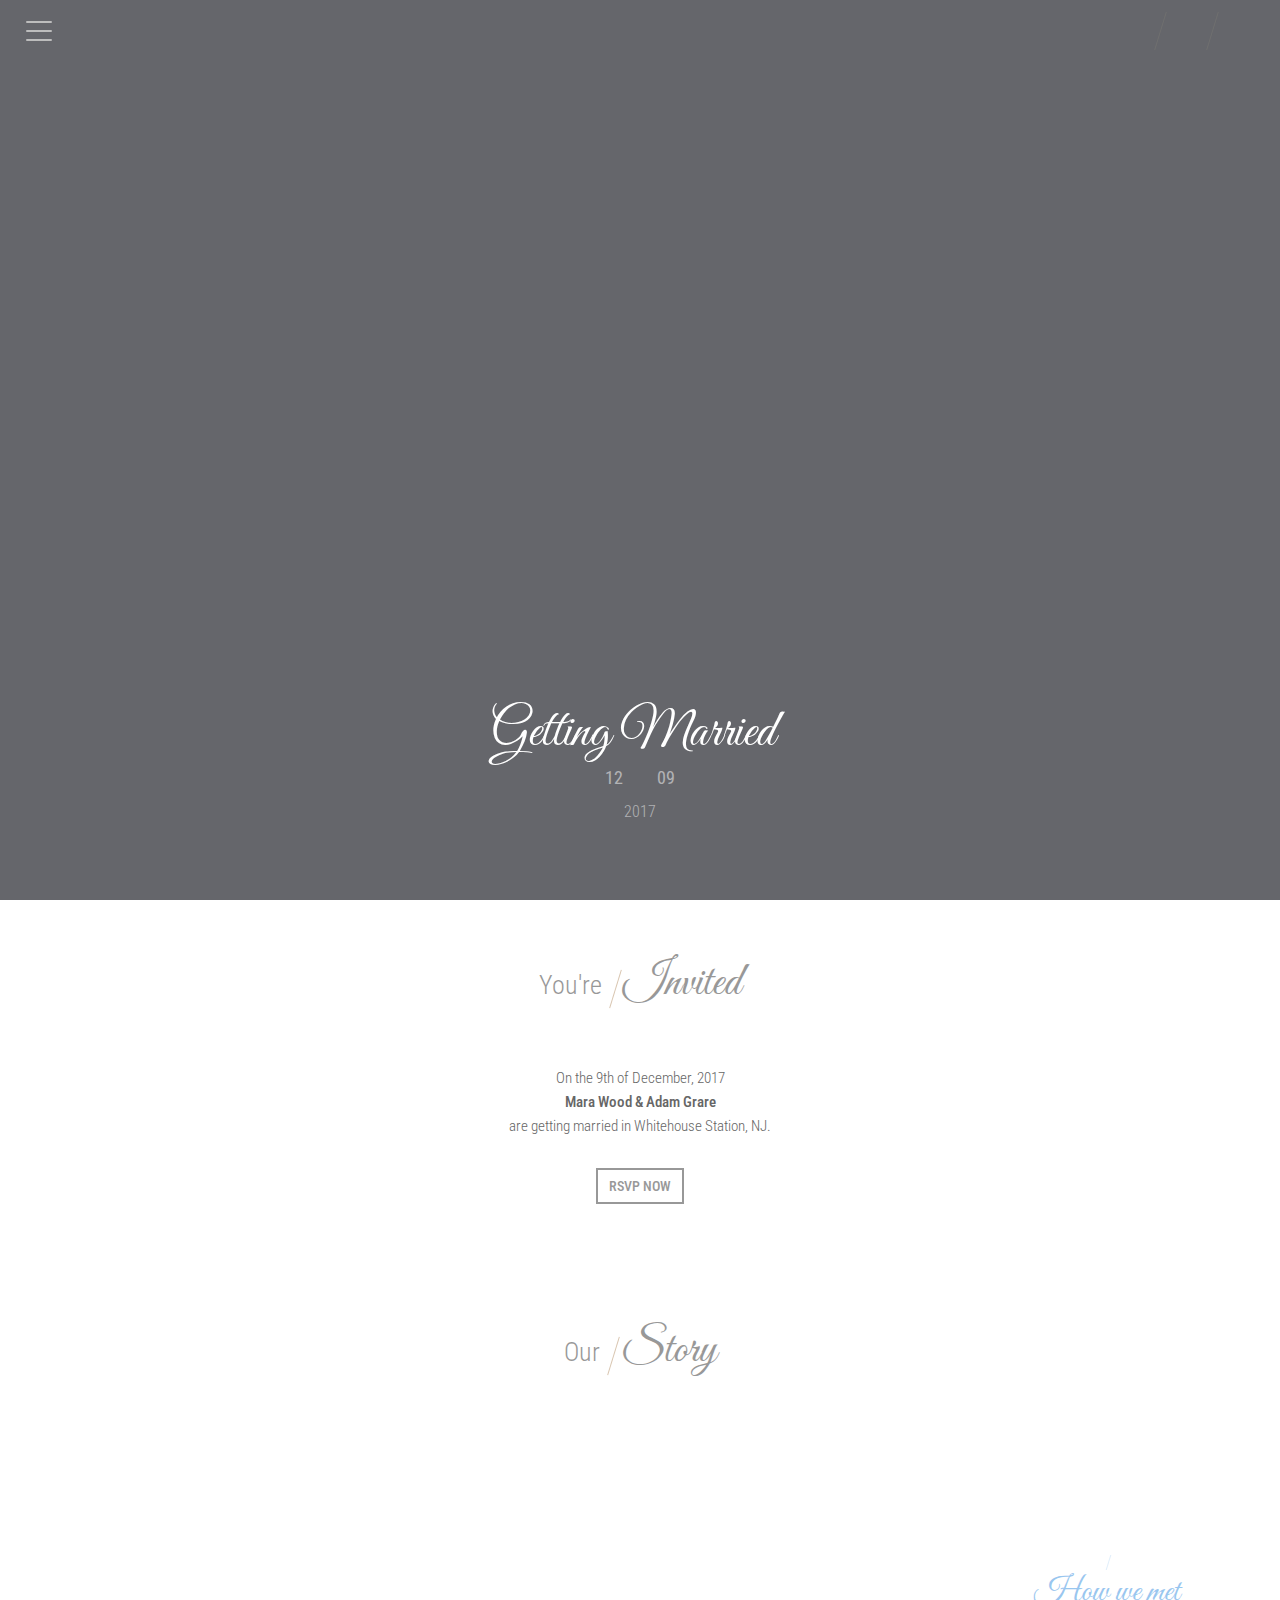
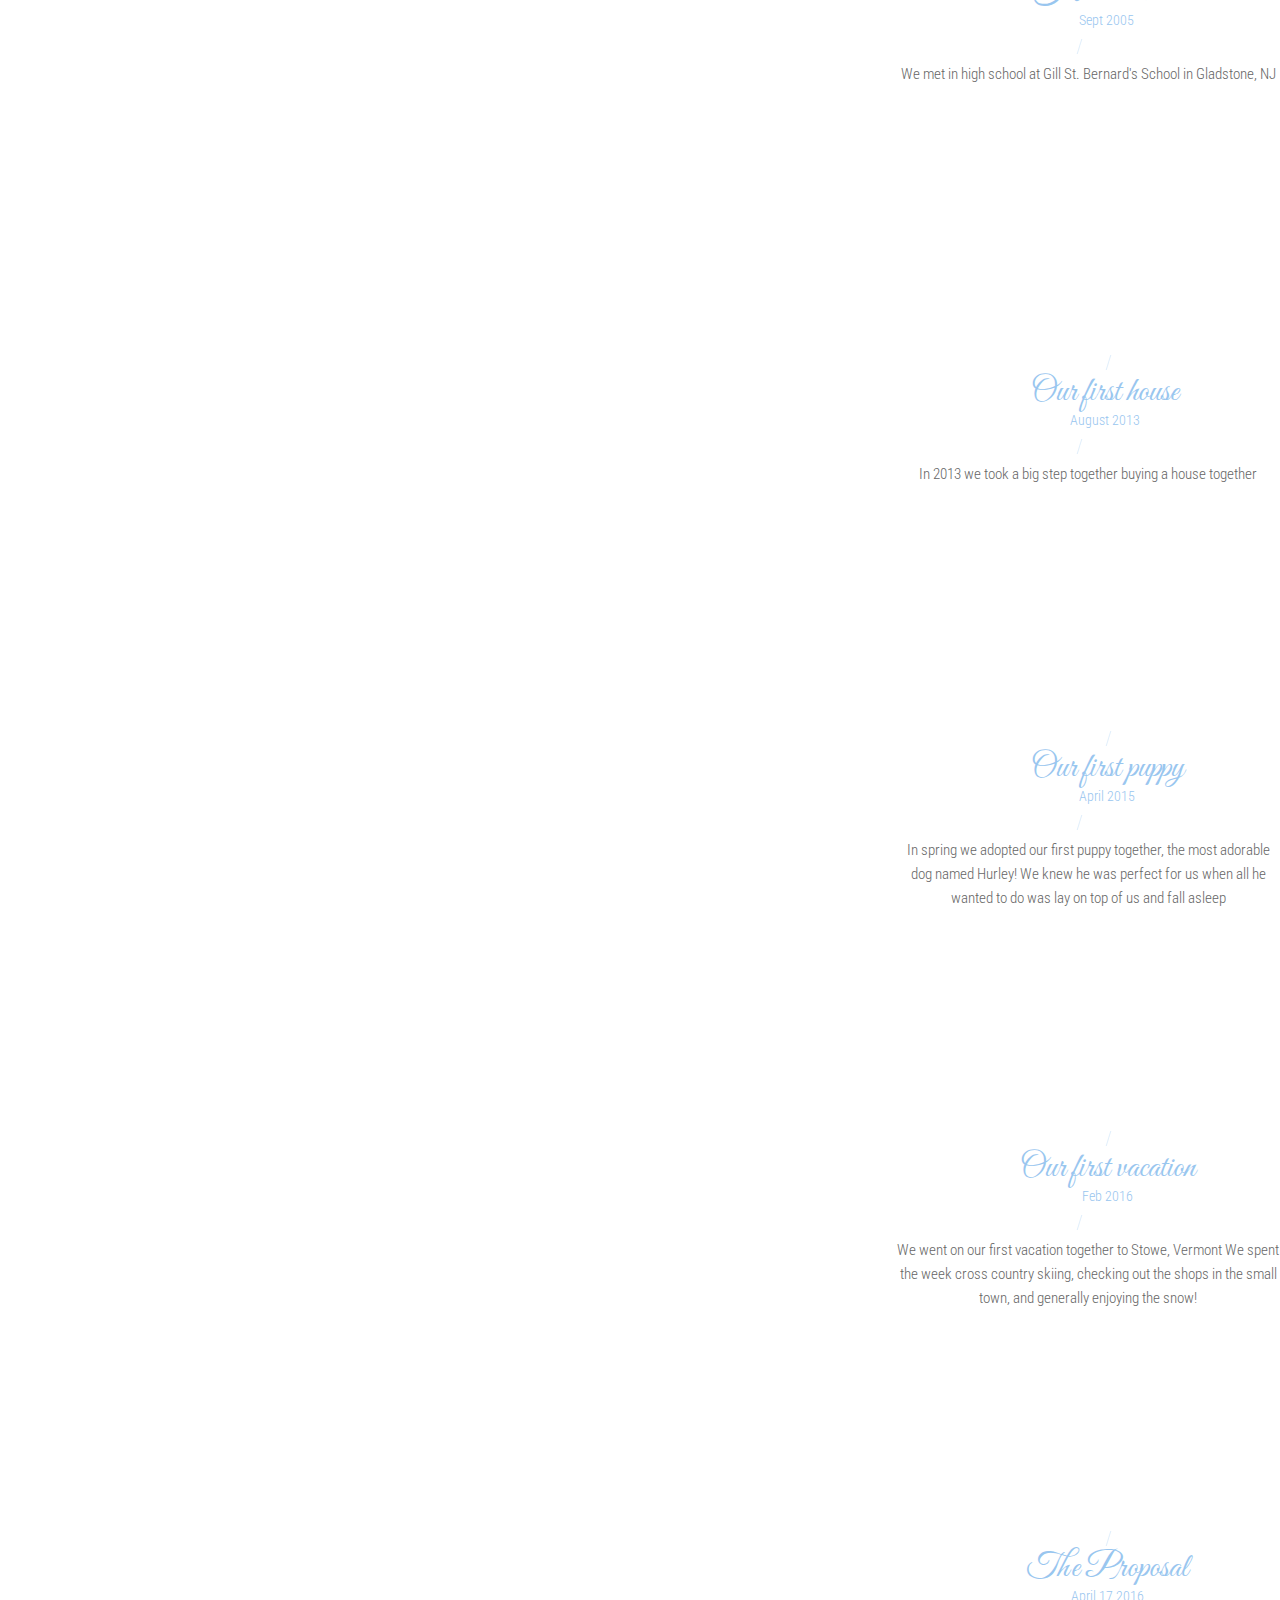
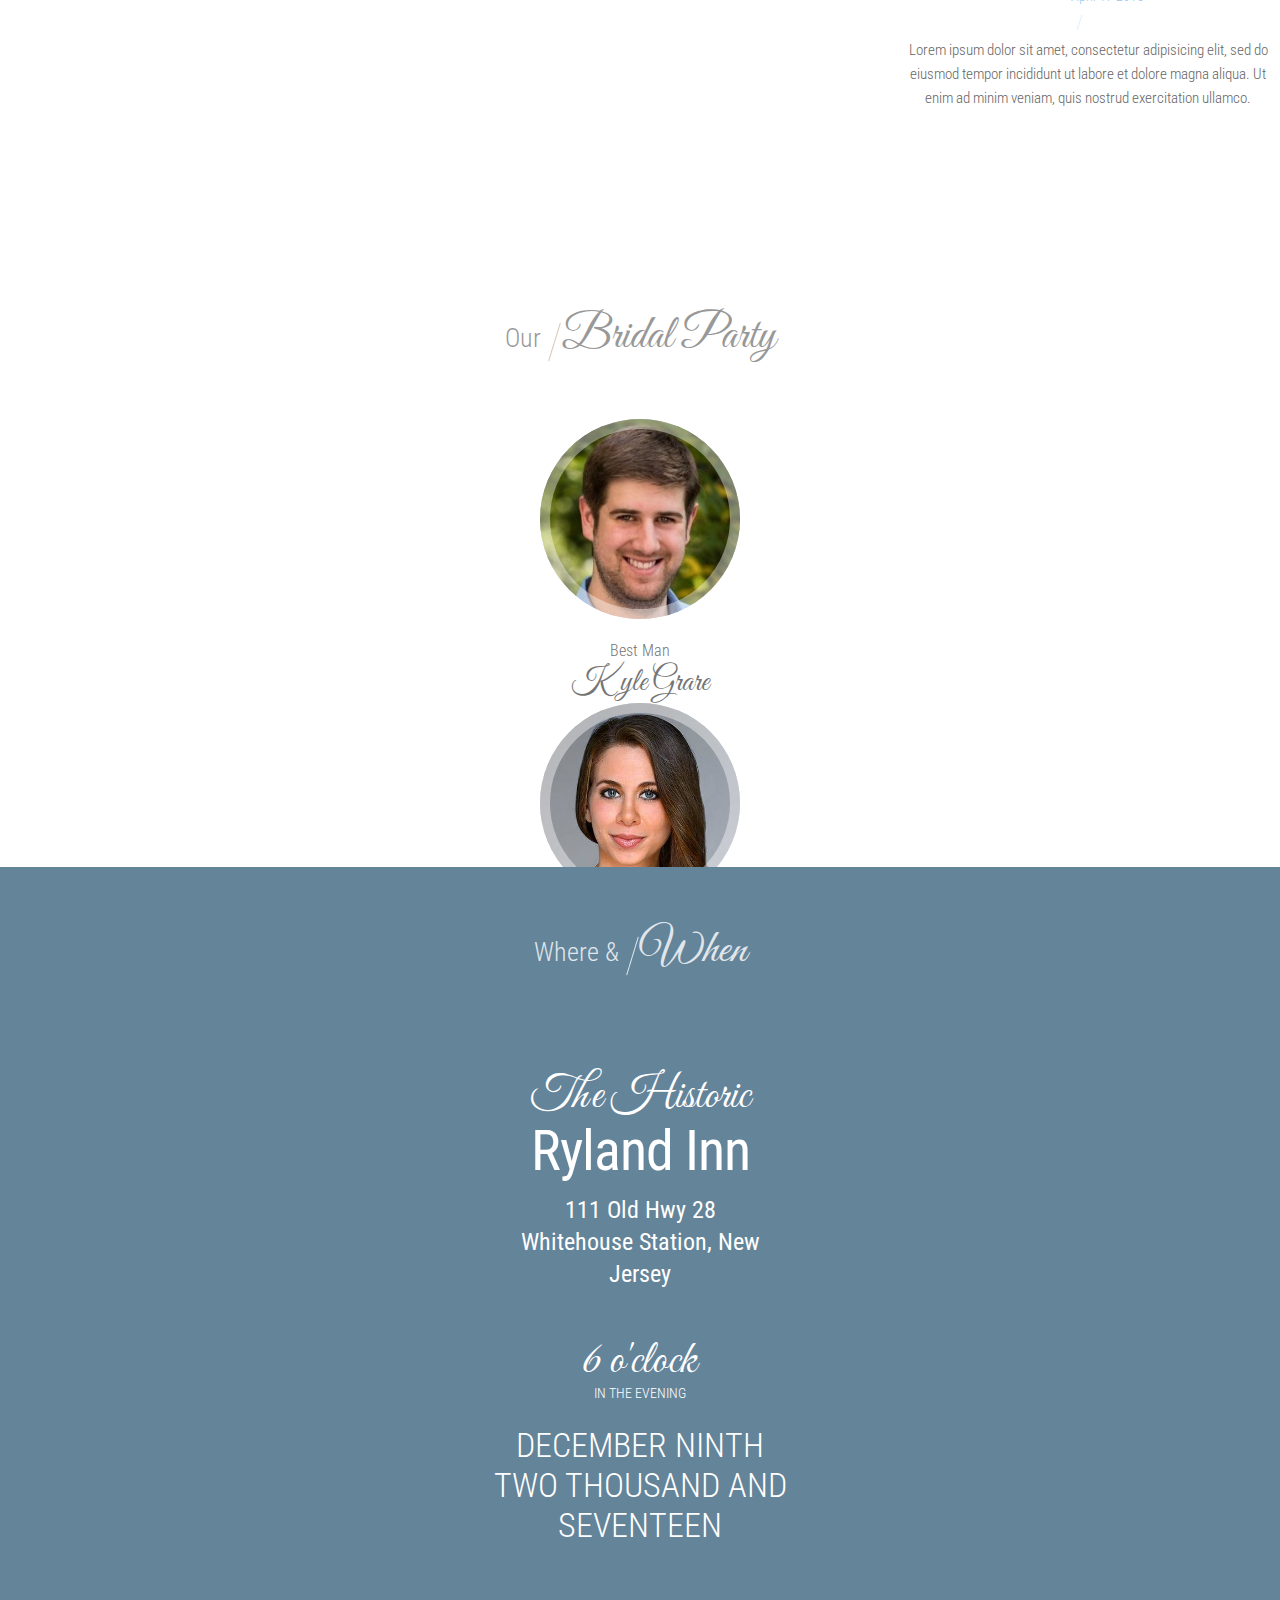
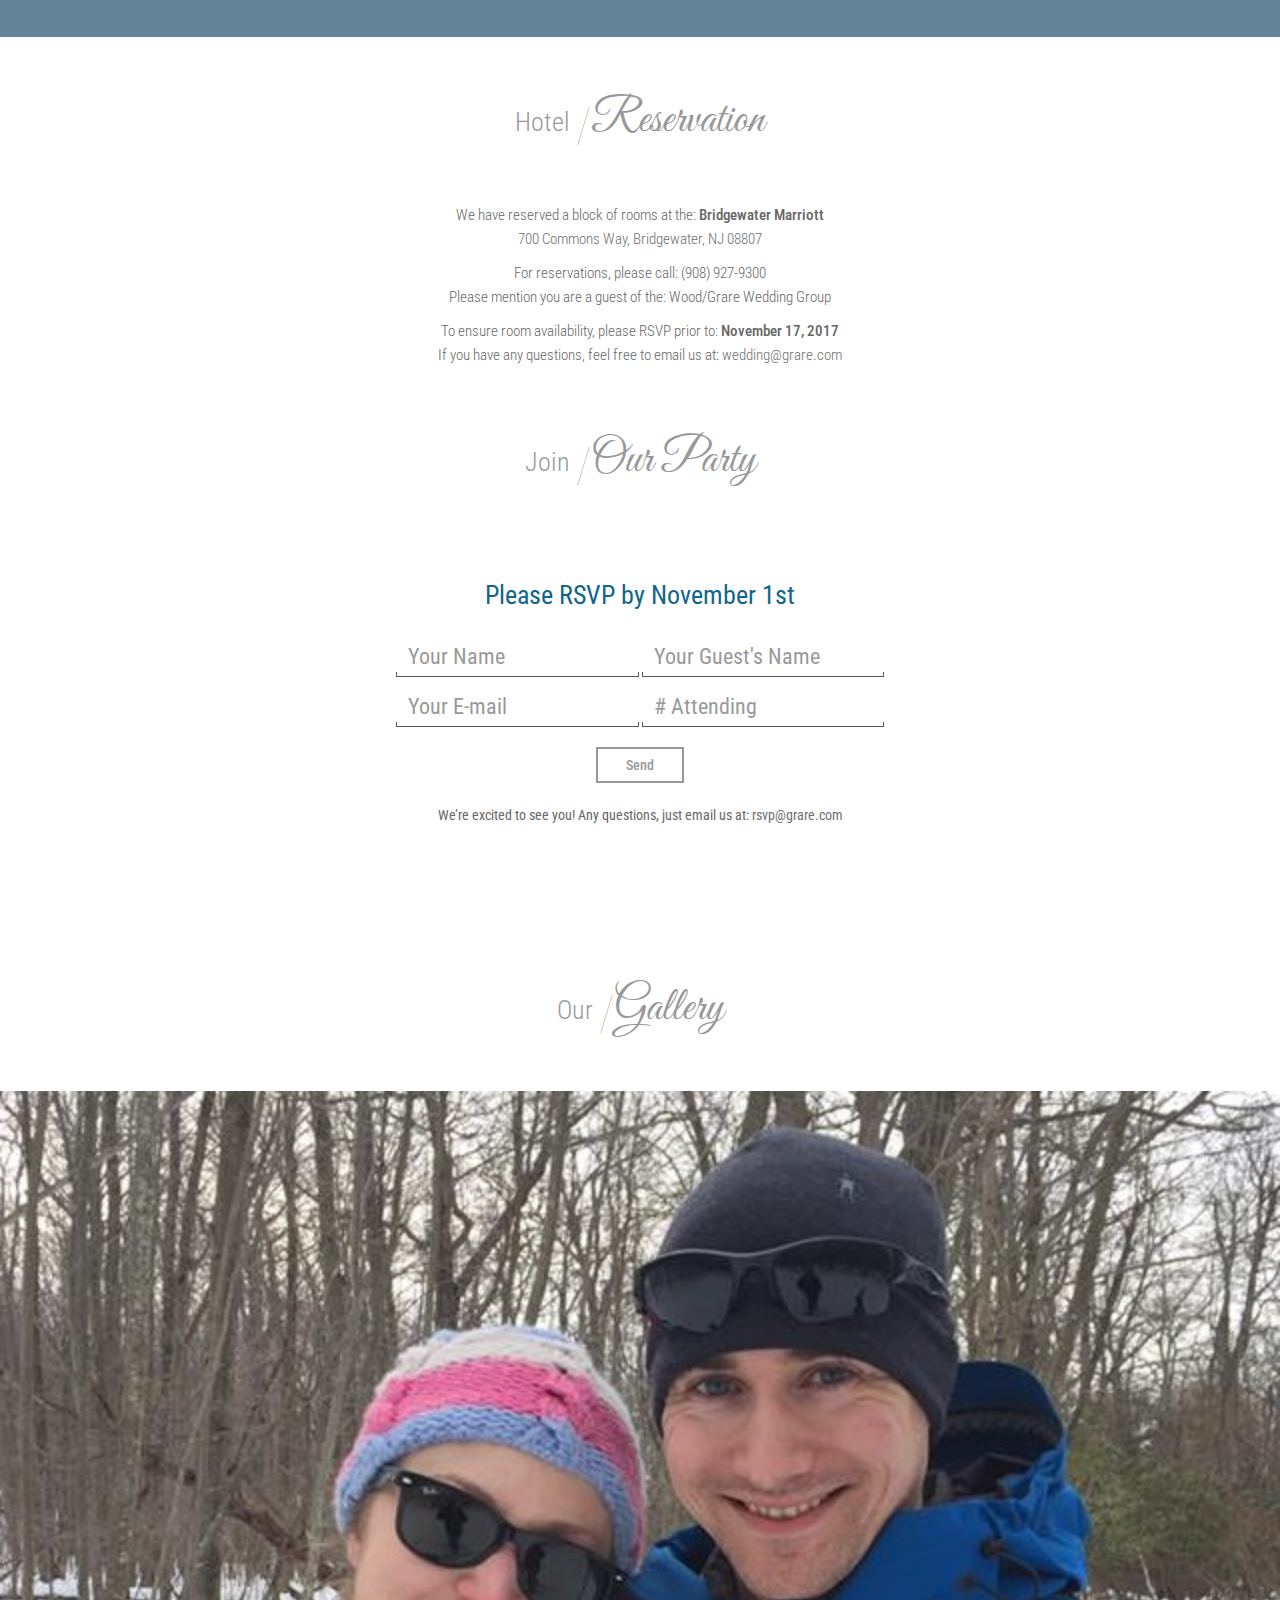
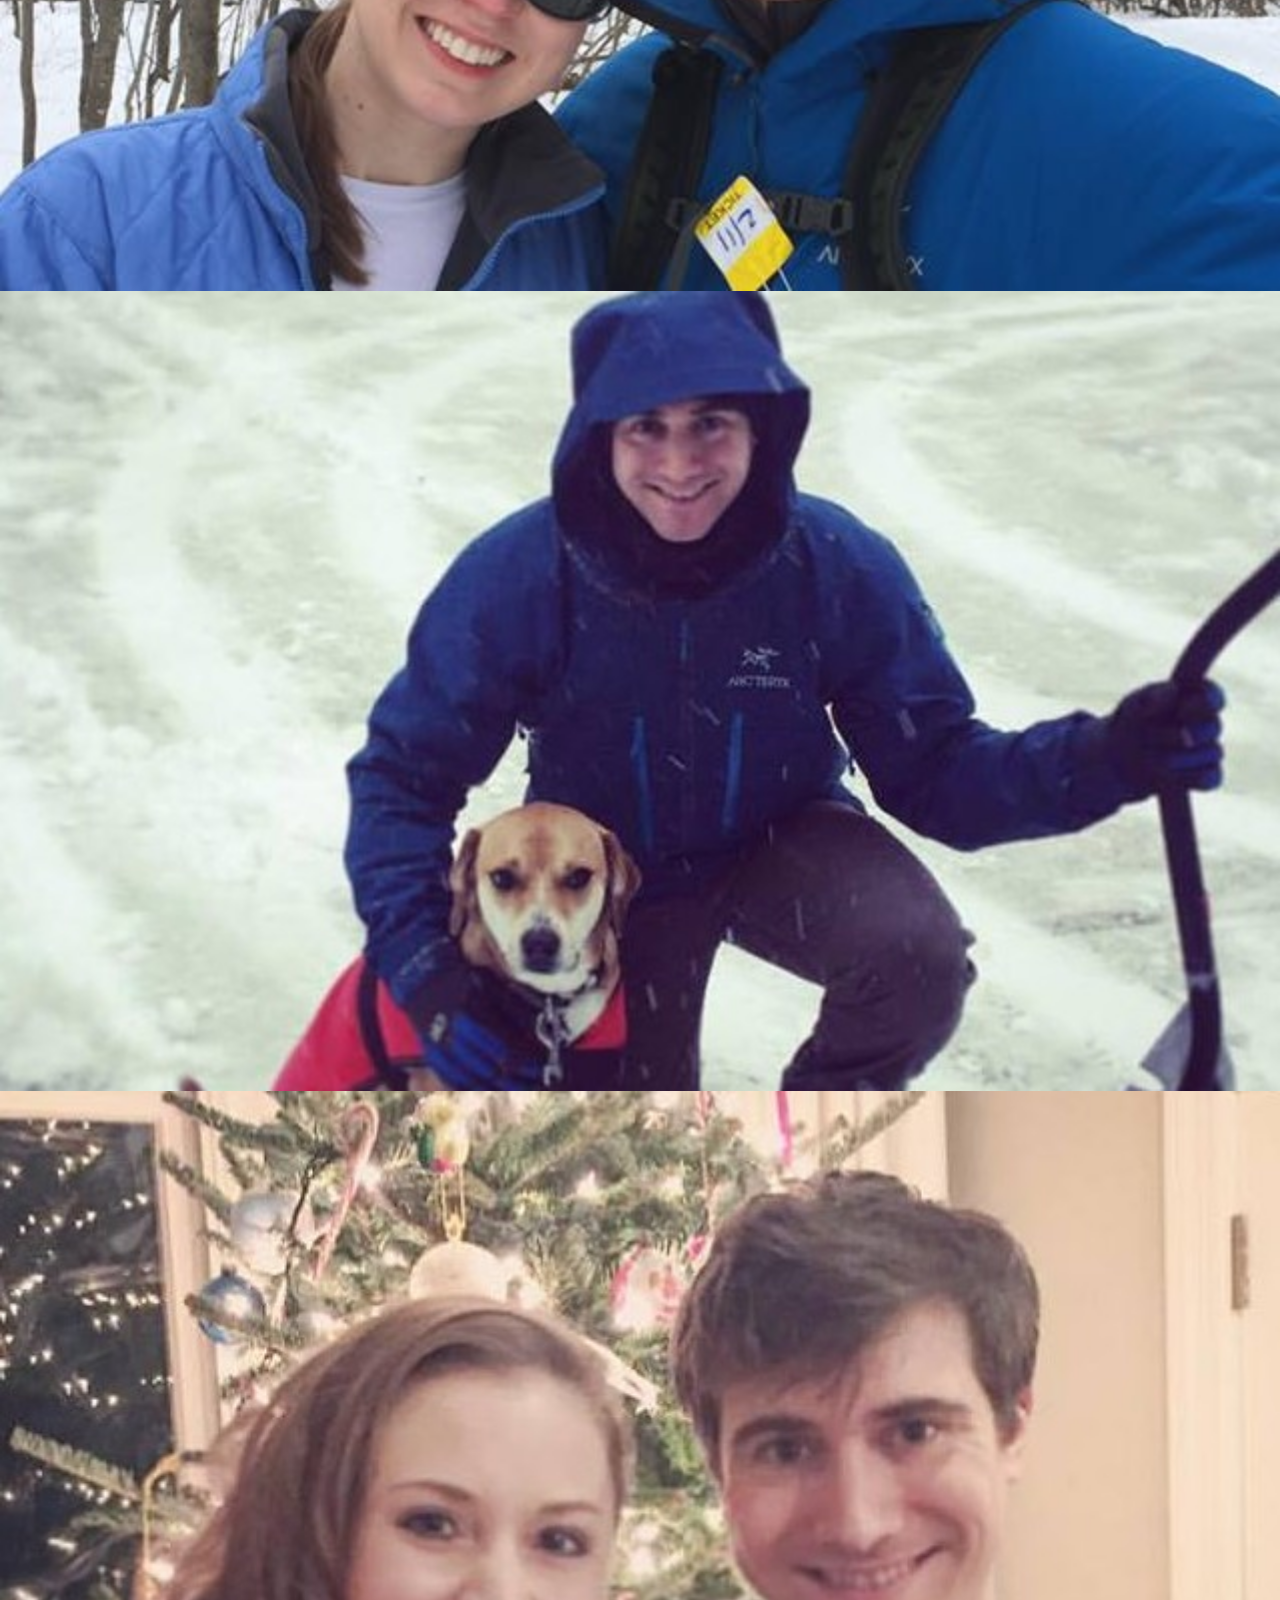
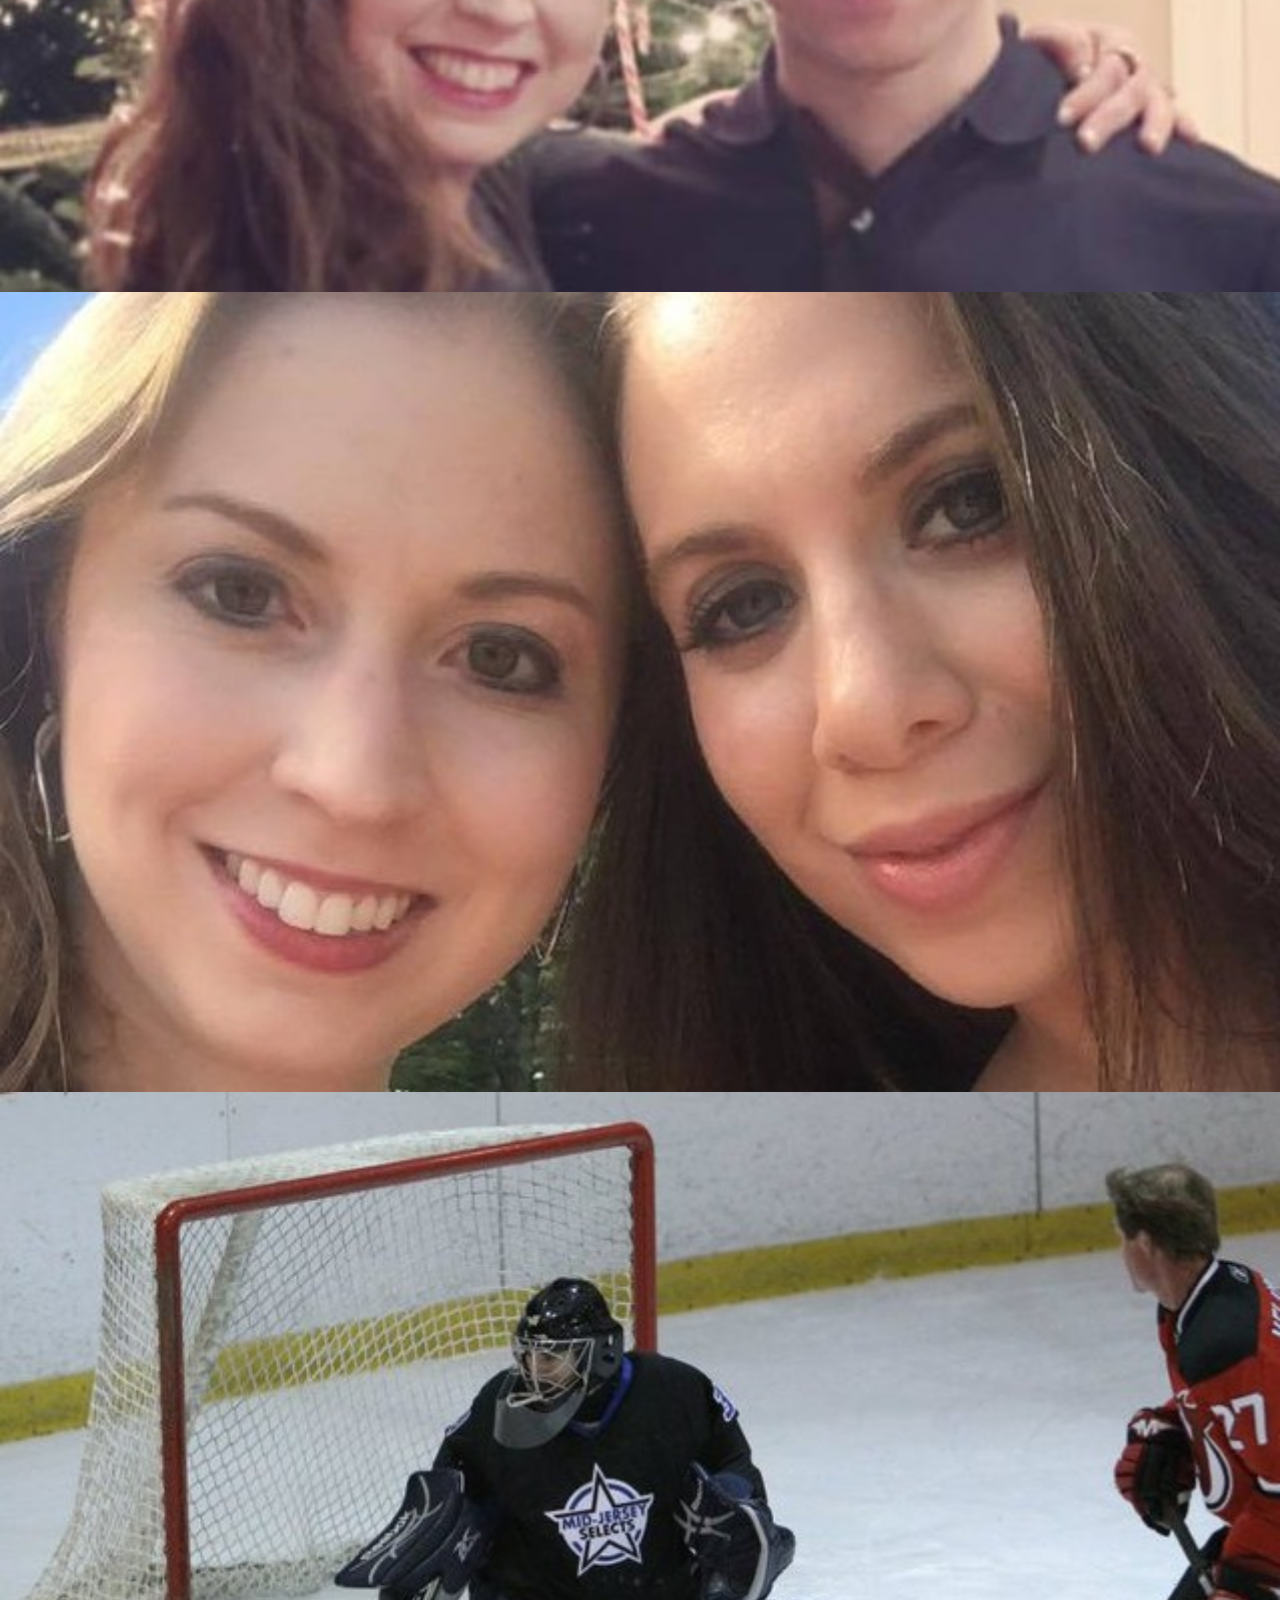
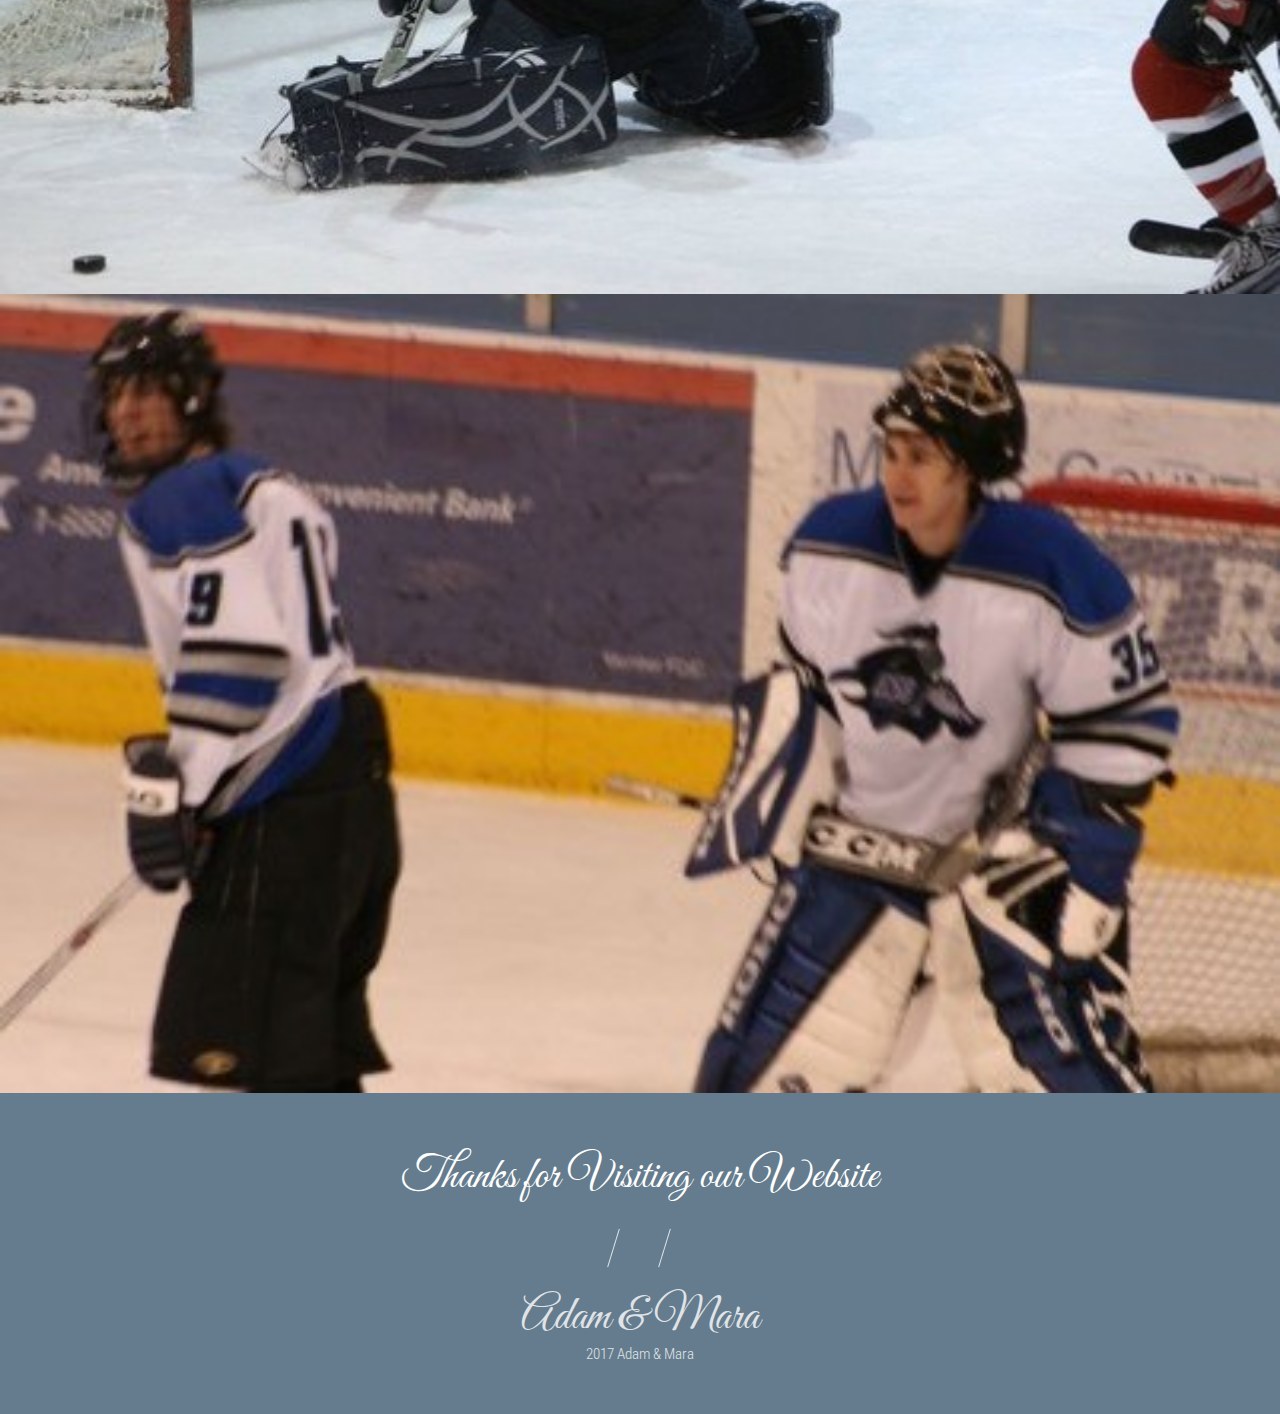
==== wedding/index.html @ 342fc798 "Add picture of rebecca" ====
<!DOCTYPE html>
<html xmlns="http://www.w3.org/1999/xhtml" lang="en-us">
  <head>
    <meta charset="utf-8">
    <meta name="viewport" content="width=device-width, initial-scale=1.0">
    <title>Adam & Mara are getting married!</title>

    <!-- Bootstrap CSS -->
    <link href="css/bootstrap.css" rel="stylesheet">
    <link href="css/bootstrap-theme.css" rel="stylesheet">
    <!-- Font Awesome CSS -->
    <link href="css/font-awesome.min.css" rel="stylesheet">
    <!-- Flaticon CSS -->
    <link href="css/flaticon/flaticon.css" rel="stylesheet">
    <!-- Owl Carousel CSS -->
    <link href="css/owl.carousel.css" rel="stylesheet">
    <link href="css/owl.transitions.css" rel="stylesheet">
    <!-- ColorBox CSS -->
    <link href="css/colorbox.css" rel="stylesheet">
    <!-- Theme CSS -->
    <link href="css/style.css" rel="stylesheet">
    <!-- Color CSS -->
    <link href="css/blue.css" rel="stylesheet">

    <!-- Google Fonts -->
    <link href='https://fonts.googleapis.com/css?family=Great+Vibes' rel='stylesheet' type='text/css'>
    <link href='https://fonts.googleapis.com/css?family=Roboto+Condensed:400,300,700' rel='stylesheet' type='text/css'>
  </head>

  <body>
    <header>
      <div class="header_plane anim"></div>

      <!-- Menu Button -->
      <a class="main_menu_btn">
        <span class="line line1"></span>
        <span class="line line2"></span>
        <span class="line line3"></span>
      </a>

      <!-- Submenu -->
      <div class="main_menu_block">
        <div class="menu_wrapper">
          <div class="sub_menu anim">
            <ul>
              <li><a href="#our_story">Our Story</a></li>
              <li><a href="#guests">Our Bridal Party</a></li>
              <li><a href="#when_where">When & Where</a></li>
              <li><a href="#hotel">Hotel Reservation</a></li>
              <li><a href="#rsvp">RSVP</a></li>
              <li><a href="#gallery">Our Gallery</a></li>
            </ul>
          </div>
          <div class="sub_img anim"></div>
        </div>
      </div>

      <!-- Social Buttons -->
      <div class="header_social">
        <a href="#"><i class="fa fa-twitter"></i></a>
        <a href="#"><i class="fa fa-facebook"></i></a>
        <a href="#"><i class="fa fa-pinterest"></i></a>
      </div>
    </header>

    <div class="page">
      <!-- Intro -->
      <section class="home_intro white_txt parallax2" data-image="images/ryland-inn.jpg">
        <div class="home_txt" data-0="opacity:1" data-top-bottom="opacity:0">
          <!-- Intro Text -->
          <div class="title1 title1_2">Getting Married</div>
          <div class="bullet"><span>12 <b>09</b></span></div>
          <div class="title0">2017</div>
          <a href="#married" class="intro_down"><span><i class="fa fa-angle-down"></i></span></a>
        </div>
        <div class="into_firefly"></div>
      </section>

      <!-- Married -->
      <section class="married clearfix" id="married">
        <div class="container">
          <div class="im1 parallax"  data-bottom="left:20%" data-center="left:0" data-image="images/adam.jpg"><div class="im_arrows"></div></div>
          <div class="im2 parallax" data-bottom="right:20%" data-center="right:0" data-image="images/mara.jpg"><div class="im_arrows"></div></div>

          <div class="married_txt" data-bottom="opacity:0" data-center="opacity:1">
            <h2><span>You're</span>   Invited</h2>
            On the 9th of December, 2017<br>
            <b>Mara Wood & Adam Grare</b><br>
            are getting married in Whitehouse Station, NJ.<br>
            <a href="#rsvp" class="btn go">RSVP NOW</a>

            <div class="married_coundown"></div>
            <div class="double_arrow"></div>
          </div>
        </div>
      </section>

      <!-- Story -->
      <section class="our_story" id="our_story">
        <h2><span>Our</span>  Story</h2>

        <!-- Wrapper -->
        <div class="story_wrapper">

          <!-- Item -->
          <div class="story_item">
            <div class="story_img parallax" data-image="images/GSB_seal.png">
              <div class="story_img_plane">
              </div>
            </div>
            <div class="story_plane">
              <div class="story_back"></div>
              <div class="story_txt">
                <div class="story_title">
                  How we met
                  <i>Sept 2005</i>
                </div>
                We met in high school at Gill St. Bernard's School in Gladstone, NJ
              </div>
            </div>
          </div>

          <!-- Item -->
          <div class="story_item">
            <div class="story_img parallax" data-image="images/house.jpg">
              <div class="story_img_plane">
              </div>
            </div>
            <div class="story_plane">
              <div class="story_back"></div>
              <div class="story_txt">
                <div class="story_title">
                  Our first house
                  <i>August 2013</i>
                </div>
                In 2013 we took a big step together buying a house together
              </div>
            </div>
          </div>

          <!-- Item -->
          <div class="story_item">
            <div class="story_img parallax" data-image="images/hurley.jpg">
              <div class="story_img_plane">
              </div>
            </div>
            <div class="story_plane">
              <div class="story_back"></div>
              <div class="story_txt">
                <div class="story_title">
                  Our first puppy
                  <i>April 2015</i>
                </div>
                In spring we adopted our first puppy together, the most adorable
                dog named Hurley!  We knew he was perfect for us when all he wanted
                to do was lay on top of us and fall asleep
              </div>
            </div>
          </div>

          <!-- Item -->
          <div class="story_item">
            <div class="story_img parallax" data-image="images/stowe.jpg">
              <div class="story_img_plane">
              </div>
            </div>
            <div class="story_plane">
              <div class="story_back"></div>
              <div class="story_txt">
                <div class="story_title">
                  Our first vacation
                  <i>Feb 2016</i>
                </div>
                We went on our first vacation together to Stowe, Vermont
                We spent the week cross country skiing, checking out the shops
                in the small town, and generally enjoying the snow!
              </div>
            </div>
          </div>

          <!-- Item -->
          <div class="story_item">
            <div class="story_img parallax" data-image="images/ring.jpg"><div class="story_img_plane"></div></div>
            <div class="story_plane">
              <div class="story_back"></div>
              <div class="story_txt">
                <div class="story_title">
                  The Proposal
                  <i>April 17 2016</i>
                </div>
                Lorem ipsum dolor sit amet, consectetur adipisicing elit, sed do eiusmod
                tempor incididunt ut labore et dolore magna aliqua. Ut enim ad minim veniam,
                quis nostrud exercitation ullamco.
              </div>
            </div>
          </div>
        </div>
      </section>

      <!-- The Crew -->
      <section class="guests" id="guests">
        <div class="container">
          <h2><span>Our</span> Bridal Party</h2>

          <div class="guest_wrapper" >
            <!-- Best Man & Maid of Honor  -->
            <div class="guest_item">
              <div class="guest_photo"><img src="images/kyle.jpg" alt="Best Man"></div>
              <div class="guest_title"><span>Best Man</span> Kyle Grare </div>
              <!-- <i class="flaticon-balloon14"></i>  Best Haircut -->
            </div>

            <div class="guest_item">
              <div class="guest_photo"><img src="images/rebecca.jpg" alt="Maid Of Honor"></div>
              <div class="guest_title"><span>Maid of Honor</span> Rebecca Orbach </div>
            </div>

            <div class="guest_item">
              <div class="guest_photo"><img src="images/pete.jpg" alt="Peter"></div>
              <div class="guest_title"><span>Groomsman</span> Peter Grabowski </div>
              <!-- <i class="flaticon-balloon14"></i>  MNTN -->
            </div>

            <div class="guest_item">
              <div class="guest_photo"><img src="images/200x200.png" alt="Sam"></div>
              <div class="guest_title"><span>Bridesmaid</span> Sam Bender</div>
              <!-- <i class="flaticon-balloon14"></i> Yes, I’m from Iowa -->
            </div>

            <div class="guest_item">
              <div class="guest_photo"><img src="images/ankit.jpg" alt="Ankit"></div>
              <div class="guest_title"><span>Groomsman</span> Ankit Saraf </div>
              <!-- <i class="flaticon-balloon14"></i> Hello Brooklyn -->
            </div>

            <div class="guest_item">
              <div class="guest_photo"><img src="images/200x200.png" alt="Kyley"></div>
              <div class="guest_title"><span>Bridesmaid</span> Kyley Knoerzer </div>
              <!-- <i class="flaticon-balloon14"></i> O-H-I-O -->
            </div>
          </div>
        </div>
      </section>

      <!-- When & Where -->
      <section class="when_where white_txt parallax" id="when_where" data-image="images/ryland-inn.jpg" style="background-image:url(images/ryland-inn.jpg)">
        <div class="over"></div>
        <div class="container">
          <!-- Photocamera Icon -->
          <div class="photocamera"><span class="flaticon-slr2"></span></div>
          <div class="when_where_container opacity">
            <h2><span>Where &amp;</span> When</h2>
            <div class="pattern1"></div>
            <div class="title1">The Historic</div>
            <div class="title2">Ryland Inn</div>
            <div class="title3">
              <a href="https://goo.gl/maps/9TeKs7zbbe32" target="_blank">
                111 Old Hwy 28 <br />Whitehouse Station, New Jersey
              </a>
              <br />
              <i class="flaticon-map35"></i>
            </div>
            <div class="pattern2"></div>
            <div class="title1">6 o'clock</div>
            <div class="title5">IN THE EVENING</div>
            <div class="title4">December Ninth<br>Two Thousand and Seventeen</div>
            <div class="pattern3"></div>
          </div>
        </div>
      </section>

      <!-- Hotel Reservation -->
      <section class="hotel" id="hotel">
        <div class="container opacity">
          <h2><span>Hotel</span> Reservation</h2>

          <p>We have reserved a block of rooms at the: <b>Bridgewater Marriott</b><br>
          <a href="https://goo.gl/maps/2mrPS18tjov" target="_blank">
            700 Commons Way, Bridgewater, NJ 08807
          </a>
          </p>
          <p>For reservations, please call: (908) 927-9300<br>
          Please mention you are a guest of the: Wood/Grare Wedding Group</p>

          <p>To ensure room availability, please RSVP prior to: <b>November 17, 2017</b><br>
          If you have any questions, feel free to email us at:
          <a href="mailto:wedding@grare.com">wedding@grare.com</a></p>
        </div>
      </section>

      <!-- RSVP -->
      <section class="rsvp" id="rsvp">
        <div class="container">
          <h2><span>Join</span> Our Party</h2>

          <div id="envelope" data-100-top="@class:active" data-200-bottom="@class: ">
            <div class="envelope_front"><div class="env_top_top"></div></div>
            <div class="envelope_back"><div class="env_top"></div></div>

            <div class="paper">

              <!-- End Date of Reservation -->
              <div class="paper_title">Please RSVP by November 1st</div>

              <!-- Form -->
              <form action="https://formspree.io/rsvp@grare.com" method="POST">
                <div class="txt_input">
                  <input type="text" class="form-control" name="name" required placeholder="Your Name">
                </div>
                <div class="txt_input">
                  <input type="text" class="form-control" name="guest" placeholder="Your Guest's Name">
                </div>
                <div class="txt_input">
                  <input type="text" class="form-control" name="email" placeholder="Your E-mail">
                </div>
                <div class="txt_input">
                  <input type="text" class="form-control" name="attending" required placeholder="# Attending">
                </div>
                <input name="send" type="submit" value="Send" class="btn btn-lg submit_block_1">
                <input type="text" name="_gotcha" style="display:none" />

                <p>We’re excited to see you! Any questions, just email us at:
                <a href="mailto:rsvp@grare.com">rsvp@grare.com</a></p>
              </form>
            </div>

          </div>
        </div>
      </section>

      <!-- Gallery -->
      <section class="gallery" id="gallery">
        <h2><span>Our</span> Gallery</h2>
        <div class="gallery_wrapper">
          <div class="gallery_item">
            <div class="gallery_txt">
              <a href="images/skiing.jpg" title="In February Skiing in High Point NJ"><b>Cross Country Skiing</b>
                In Frebruary Skiing in High Point NJ
              </a>
            </div>
            <img src="images/skiing.jpg" alt="Gallery 1">
          </div>
          <div class="gallery_item">
            <div class="gallery_txt">
              <a href="images/shoveling.jpg" title="Shoveling with Hurley"><b>Shoveling</b>
                In January with Hurley
              </a>
            </div>
            <img src="images/shoveling.jpg" alt="Gallery 2">
          </div>
          <div class="gallery_item">
            <div class="gallery_txt">
              <a href="images/christmas.jpg" title="Christmas"><b>Christmas</b>
              </a>
            </div>
            <img src="images/christmas.jpg" alt="Gallery 3">
          </div>
          <div class="gallery_item">
            <div class="gallery_txt">
              <a href="images/mara_rebecca.jpg" title="Maine"><b>Maine Wedding</b>
              </a>
            </div>
            <img src="images/mara_rebecca.jpg" alt="Gallery 4">
          </div>
          <div class="gallery_item">
            <div class="gallery_txt">
              <a href="images/hockey.jpg" title="Hockey"><b>Devils Alumni Game</b>
              </a>
            </div>
            <img src="images/hockey.jpg" alt="Gallery 5">
          </div>
          <div class="gallery_item">
            <div class="gallery_txt">
              <a href="images/adam_kyle_hockey.jpg" title="GSB Hockey"><b>GSB Hockey</b>
                Adam & Kyle playing for GSB
              </a>
            </div>
            <img src="images/adam_kyle_hockey.jpg" alt="Gallery 6">
          </div>
        </div>
      </section>

      <!-- Footer -->
      <section class="footer white_txt parallax" id="footer" data-image="images/ryland-inn-thin.jpg">
        <div class="over"></div>
        <div class="container">

          <!-- Thanks Text -->
          <div class="thanks">Thanks for Visiting our Website</div>
          <div class="footer_txt">
            <!-- Social Buttons -->
            <div class="footer_social">
              <a href="#"><i class="fa fa-twitter"></i></a>
              <a href="#"><i class="fa fa-facebook"></i></a>
              <a href="#"><i class="fa fa-pinterest"></i></a>
            </div>

            <div class="title1">Adam & Mara</div>
            <!-- Copyrights -->
            <div class="copyrights">2017 Adam & Mara</div>
          </div>
        </div>
      </section>

      <!-- JQuery -->
      <script src="js/jquery-1.11.0.min.js"></script>
      <!-- CountDown JS -->
      <script type="text/javascript" src="js/jquery.plugin.min.js"></script>
      <script type="text/javascript" src="js/jquery.countdown.min.js"></script>
      <!-- ColorBox JS -->
      <script src="js/jquery.colorbox-min.js"></script>
      <!-- OWL Carousel JS -->
      <script src="js/owl.carousel.min.js"></script>
      <!-- Bootstrap JS -->
      <script src="js/bootstrap.min.js"></script>
      <!-- ScrollR JS -->
      <script src="js/skrollr.min.js"></script>
      <!-- PrefixFree -->
      <script src="js/prefixfree.min.js"></script>
      <!-- FireFly JS -->
      <script src="js/jquery.firefly-0.3-min.js"></script>
      <!-- Theme JS -->
      <script src="js/script.js"></script>
    </div>
  </body>
</html>
---- wedding/css/colorbox.css ----
/*
Colorbox Core Style:
The following CSS is consistent between example themes and should not be altered.
 */
#colorbox, #cboxOverlay, #cboxWrapper{position:absolute; top:0; left:0; z-index:9999; overflow:hidden;}
#colorbox {
}
#cboxWrapper {max-width:none;}
#cboxOverlay{position:fixed; width:100%; height:100%;}
#cboxMiddleLeft, #cboxBottomLeft{clear:left;}
#cboxContent{position:relative; }
#cboxLoadedContent{overflow:auto; -webkit-overflow-scrolling: touch;}
#cboxTitle{margin:0;}
#cboxLoadingOverlay, #cboxLoadingGraphic{position:absolute; top:0; left:0; width:100%; height:100%;}
#cboxPrevious, #cboxNext, #cboxClose, #cboxSlideshow{cursor:pointer;}
.cboxPhoto{float:left; margin:auto; border:0; display:block; max-width:none; -ms-interpolation-mode:bicubic;}
.cboxIframe{width:100%; height:100%; display:block; border:0; padding:0; margin:0;}
#colorbox, #cboxContent, #cboxLoadedContent{box-sizing:content-box; -moz-box-sizing:content-box; -webkit-box-sizing:content-box;}

/* 
User Style:
Change the following styles to modify the appearance of Colorbox.  They are
ordered & tabbed in a way that represents the nesting of the generated HTML.
 */
#cboxOverlay{background:#000; opacity: 0.6!important; filter: alpha(opacity = 60)!important;}
#colorbox{outline:0;}
#cboxContent{margin-top:32px; overflow:visible; background:#000;}
.cboxIframe{background:#000;}
#cboxError{padding:50px; border:1px solid #ccc;}
#cboxLoadedContent{background:#000;}
#cboxLoadingGraphic{background:url(images/loading.gif) no-repeat center center;}
#cboxLoadingOverlay{background:#000;}
#cboxTitle{position:absolute; top:-25px; left:0; color:#fff;}
#cboxCurrent{position:absolute; top:-25px; right:205px; text-indent:-9999px;}

/* these elements are buttons, and may need to have additional styles reset to avoid unwanted base styles */
#cboxPrevious, #cboxNext, #cboxSlideshow, #cboxClose {border:0; padding:0; overflow:visible; text-indent:-9999px; position:absolute; top:-25px; }

/* avoid outlines on :active (mouseclick), but preserve outlines on :focus (tabbed navigating) */
#cboxPrevious:active, #cboxNext:active, #cboxSlideshow:active, #cboxClose:active {outline:0;}

#cboxPrevious{right:70px; background:url(../images/prev.png); width:22px;
height:22px; opacity:0.5; background-size: cover }
#cboxPrevious:hover{ opacity:1}
#cboxNext{background:url(../images/next.png); width:22px;
height:22px; opacity:0.5; right:40px; background-size: cover}
#cboxNext:hover{opacity:1;}
#cboxClose{right:0; background:url(../images/close.png); width:22px;
height:22px; opacity:0.5; margin:0 0 10px 20px!important; background-size:cover}
#cboxClose:hover{ opacity:1}
.cboxSlideshow_on #cboxPrevious, .cboxSlideshow_off #cboxPrevious{right:66px;}
.cboxSlideshow_on #cboxSlideshow{background-position:-75px -25px; right:44px;}
.cboxSlideshow_on #cboxSlideshow:hover{background-position:-100px -25px;}
.cboxSlideshow_off #cboxSlideshow{background-position:-100px 0px; right:44px;}
.cboxSlideshow_off #cboxSlideshow:hover{background-position:-75px -25px;}
---- wedding/css/style.css ----
/* TABLE OF CONTENT
======================================
# 1. Main Styles
# 2. White  Text*
# 3. Header
# 4. Intro
# 5. Married
# 6. Our Story
# 7. Slider Buttons
# 8. Events
# 9. Registry
# 10.  RSVP
# 11.  Where&When
# 12.  Footer
# 13.  Guests
# 14.  Gallery
# 15.  Responsive
# 16.  Content
======================================
 */

/*# 1. Main Styles*/
body {
  font:300 15px/24px Roboto Condensed;
  min-height:100%;
  height:100%;
  color:#666666;

}
body b {
  font:500 15px/24px Roboto Condensed;
}
html {
  min-height:100%;
  height:100%
}
.page {
  min-height:100%;
  position:relative;
  height:100%;

}
.nicescroll-rails {
  z-index: 100!important
}
section {
  width:100%;
  overflow:hidden;
  text-align:center;
  position:relative;
  padding:0
}
a {
  color:#6f6f6f;

}
.container {
  position:relative;
  z-index:1;
  padding:60px 16px 48px;
  max-width: 970px

}
h2,h1 {
  font:46px/48px Great Vibes;
  text-align:center;
  margin:0 0 20px 0;
}
h2:after, h1:after {
  display: block;
  content: "";
  width: 16px;
  height: 26px;
  margin: 12px auto 0
}
h2 b, h1 b {
  font:400 46px/48px Roboto Condensed
}
h2 span, h1 span{
  font:300 26px/40px Roboto Condensed;
  padding:0 13px 0 0
}
h2 span:after, h1 span:after {
  display:inline-block;
  content:"";
  position: absolute;
  width:1px;
  height:40px;
  transform:rotate(17deg);
  margin:9px 0 0 13px;
  background:#d9c6b1
}
.inside_intro h1 {
  position: absolute;
  bottom: 20px
}
hr {
  max-width: 500px;
  border: 0;
  height: 1px;
  background: #757575;
  margin: 48px auto 0
}
.btn {
  font:500 14px Roboto Condensed;
  padding:8px;
  border-radius:0;
  margin:20px 4px;
  overflow:hidden;
  position:relative;
  background:none;
  min-width:88px;
  min-height:36px;
  transition:0.5s all;
}
.btn:active, .btn:focus {
  box-shadow:0 0 10px rgba(0,0,0,0.8);
  color:#fff!important
}


/*# 2. White  Text*/		
.white_txt {
  color:#fff;
  background-color:#65666b
}
.white_txt h2 {
  color:#fff
}
.white_txt h2 span:after {
  background:#fff
}
.white_txt .slash i{
  background:#fff
}
.white_txt a {
  color: #fff
}



/*# 3. Header*/
header {
  position:fixed;
  height:64px;
  width:100%;
  z-index:10;
}

.header_social {
  position:absolute;
  right:16px;
  margin:5px 0 0 0;
  font-size:16px
}
.header_social a {
  height:48px;
  width:48px;
  display:inline-block;
  text-align:center;
  line-height:48px;
  color:#6f6f6f!important;
}
.header_social a:after {
  display:inline-block;
  content:"";
  position: absolute;
  width:1px;
  height:40px;
  transform:rotate(17deg);
  margin:6px 0 0 18px;
  background:#6f6f6f
}
.header_social a:last-child:after{
  display:none
}
.header_social i {
  vertical-align:middle
}

.main_menu_btn {
  cursor: pointer;
  display: block;
  height: 48px;
  position: absolute;
  transform: translateZ(0px);
  width: 48px;
  z-index: 103;
  padding:10px;
  margin:7px 0 0 16px

}
.main_menu_block {
  width:100%;
  height:100%;
  position:fixed;
  z-index:11;
  top:0;
  display: none

}
.menu_wrapper {
  transition:all 0.5s ease-out;
  left: -20%;
  height: 100%;
  position: relative;
}
.menu_wrapper.active {
  left: 0
}
.sub_menu, .sub_menu .menu-main-menu-container {
  background:#fff;
  width:300px;
  height:100%;
  position: absolute;
  transition:width 1s;
  display: -webkit-flex; 
  display: flex;
}
.sub_menu ul {
  position: relative;
  z-index:3;
  list-style:none;
  padding:0;
  margin:auto;
  list-style: decimal;
  list-style-type: none; /* Убираем исходные маркеры */
  counter-reset:  item; /* Обнуляем счетчик списка */
}
.sub_menu li {
  padding: 6px 0
}
.sub_menu li:before {
  content: '0' counter(item); 
  counter-increment: item;
  font:30px Great Vibes;
  display:inline-block;
  margin:0 20px 0 0
}
.sub_menu a {
  color:#666;
  font: 400 18px/28px Roboto Condensed;
  display:inline-block;
  padding:6px 0
}

.sub_menu a:before {
  width:1px;
  height:30px;
  background:#4f4f4f;
  display:inline-block;
  transform:skew(-17deg, 0deg);
  position:absolute;
  margin:2px 0 0 -10px;
  content:""
}
.sub_img {
  background-size:cover;
  width:100%;
  height:100%;
  left:300px;
  position:absolute;
  transition:width 1s;
}
.sub_img.active {
}
.sub_img:before {
  background:#fff;
  content:"";
  display:block;
  position:absolute;
  height:100%;
  transform:skew(-17deg, 0deg);
  width:100%;
  transform-origin:100% 100% 0;
  left:-100%;
  z-index:1;


}
.sub_img:after {
  content:"";
  display:block;
  position:absolute;
  height:100%;
  transform:skew(-17deg, 0deg);
  width:100%;
  transform-origin:100% 100% 0;
  left:-100%;
  z-index:2;
  border-right:1px solid rgba(255, 255, 255, 0.7);	
  margin:0 0 0 2px		
}
.main_menu_btn .line {
  background:#bdbdbd;
  border-radius: 1px;
  display: block;
  height: 2px;
  position: absolute;
  transform: translate(0, 0px);
  width: 26px;
  transition: transform 0.3s;
}
.line1 {
  top:14px
}
.line2 {
  top:23px
}
.line3 {
  top:32px
}
.main_menu_btn:hover .line1 {
  transform: translate(0, -2px);
}
.main_menu_btn:hover .line3 {
  transform: translate(0, 2px);
}
.main_menu_btn_open .line1, .main_menu_btn_open:hover .line1 {
  transform: translate(0, 9px) rotate(45deg);
}
.main_menu_btn_open .line2 {
  opacity: 0;
}
.main_menu_btn_open .line3, .main_menu_btn_open:hover .line3 {
  transform: translate(0, -9px) rotate(-45deg);
}

/*# 4. Intro*/	
.slider, .slider .owl-wrapper-outer, .slider .owl-item, .slider_item, .slider .owl-wrapper  {
  height: 100%!important;
  width: 100%
}
.slider .parallax {
  background-size: cover!important;
  background-repeat: no-repeat;
  background-position: center;
}	
.slider {
  z-index: 0;
  position: absolute;
}	
.slider_item img {
  display: none
}
.slider_item {
}
.intro_slider .into_firefly {
  width: auto;
  left: 100px;
  right: 100px;
  top: 0;
  bottom: 0
}
.intro_slider .owl-buttons {
  margin: -38px 0 0 0
}
.home_intro {
  background-size:cover;
  width:100%;
  height:100%;
  position:relative;
  background-repeat:no-repeat;
  background-position:center;
  background-attachment: fixed
}
.inside_intro {
  height: 50%;
  text-align: left;
}
.inside_intro:before {
  background: rgba(0,0,0,0.43);
  width: 100%;
  height: 100%;
  position: absolute;
  left: 0;
  top: 0;
  content: "";
  display: block;
}
.breadcrumbs {
  position: relative;
  z-index: 5
}
.into_firefly {
  width:100%;
  height:100%;
  z-index:3;
  position:absolute
}
.into_firefly div {
  border-radius:50%;
  opacity:0.8
}
.home_txt {
  position: absolute;
  margin:0;
  width:100%;
  z-index:4;
  bottom:26px;
}
.player {
  max-width: 320px;
  width: 100%;
  position: fixed;
  z-index: 5;
  top: 60px;
  right: 24px;
  overflow: hidden;
  transition:opacity 0.3s;
  display: none
}
.player.vis {

}


.names {
  font:46px Great Vibes;
  color:#000
}
.slash {
  display:inline-block;
  margin:0 10px;
  height:48px;
  text-align:center
}
.slash i {
  width:1px;
  height:48px;
  background:#4f4f4f;
  display:inline-block;
  transform:skew(-17deg, 0deg);
  position:absolute;
  margin:10px 0 0 0
}
.date {
  font:40px Great Vibes;
  margin:0 0 50px 0;
  color:#000
}
.date span {
  font:32px Roboto Condensed;
  display:inline-block;
  padding:0 0 0 20px
}
.date span:before {
  display:inline-block;
  content:"";
  position: absolute;
  width:1px;
  height:40px;
  transform:rotate(17deg);
  margin:3px 0 0 -13px;
  background:#fff
}


#countdown {
  font:34px/40px Roboto Condensed;
  text-align:center;
  height:60px
}
.count_bl {
  display:inline-block;
  color:#fff
}
.count_h {
  display:inline-block;
  position:absolute
}

.days {
  font:14px/14px Roboto Condensed
}
.count_bl .countdown-period {
  font:14px/14px Roboto Condensed;
  display:block
}
.intro_down span {				
  display:block;
  width:48px;
  height:48px;
  color:#fff;
  margin:0 auto;
  position:relative;
  text-align:center
}
.intro_down i {
  position: relative
}



.intro_down i {
  animation:1.4s ease 0s normal none infinite mouse-down;
  -webkit-animation:1.4s ease 0s normal none infinite mouse-down;
}

@keyframes mouse-down {
  0% {
    top: 0px;
    opacity: 0;
  }
  50% {
    opacity: 1;	
  }
  100% {
    top: 12px;
    opacity: 0;
  }
}
.bullet {
  display: block;
  width: 16px;
  height: 26px;
  margin: 8px 0 0 16px;
  margin: 5px auto
}
.bullet i {
  font-style: normal;
}
.bullet span {
  position: absolute;
  margin: -3px 0 0 -35px;
  opacity: 0.5;
  font: 400 18px/28px Roboto Condensed
}
.bullet span b {
  font: 400 18px/28px Roboto Condensed;
  display: inline-block;
  margin: 0 0 0 30px;
}

/*# 5. Married*/
.married {
  text-align: center;
}
.married .container {
  padding: 60px 0 0
}
.married .btn {
  margin: 30px 0 0
}
.marries_left {
  float: left;
  width: 33%;
  height: 270px;
  position: relative;
  left: -41px
}
.bride_block {
  width:100%;
  height:100%;
  position: absolute;
  transform:skew(-17deg,0);
  transform-origin:50% 50% 0;
  left:0;
  overflow:hidden
}
.bride_img {
  background: url(../images/br4.jpg);
  background-size:cover;
  width:100%;
  height:100%;
  transform:skew(17deg,0);
  transform-origin:0 0 0 
}
.marries_center {
  float: left;
  width: 33%
}
.marries_right {
  float: right;
  width: 33%;
  height: 270px;
  position: relative;
  right: -41px
}

.groom_block {
  width:100%;
  height:100%;
  position: absolute;
  transform:skew(-17deg,0);
  transform-origin:50% 50% 0;
  right:0;
  overflow:hidden
}
.groom_img {
  background: url(../images/br5.jpg);
  background-size:cover;
  width:100%;
  height:100%;
  transform:skew(17deg,0);
  transform-origin:100% 100% 0 
}
.married_coundown {
  font: 400 40px/48px Roboto Condensed ;
  margin: 20px 0 0 0
}
.married_coundown .countdown-section {
  display: inline-block;
  vertical-align: top;
  text-align: center;
  margin: 0 10px;
  min-width: 60px;
  position: relative;
}
.married_coundown .countdown-amount {
  min-width: 60px;
  text-align: center;
} 
.married_coundown .countdown-section:before {
  content: " : ";
  display: inline-block;
  vertical-align: top;
  margin: 0 0 0 -15px;
  position: absolute;
  left: 0

}
.married_coundown .countdown-section:first-child:before {
  display: none
}
.married_coundown .countdown-period {
  font: 20px/24px Great Vibes;
  color: #c5c3be;
  display: block;
  text-transform: lowercase;
}
.double_arrow {
  width: 188px;
  height: 25px;
  margin: 25px auto
}
.bride_title_block {
  font:46px/48px Great Vibes;
  text-align:center;
  margin:80px 0 0 0;
  color:#d9c6b1;
  position: absolute;
  left: 10%;
  text-align: center;
}
.bride_title_block i {
  font: normal 300 15px/24px Roboto Condensed;
  color: #666;
  display: block;
  margin: -7px 0 0 0;
  padding: 0 0 0 10px;
}
.bride_title_block:before {
  position:absolute;
  display:block;
  content:"";
  width:1px;
  height:25px;
  background:#d9c6b1;
  transform:skew(-17deg,0);
  margin:-35px 0 0 20px;
  left:50%
}
.bride_title_block:after {
  position:absolute;
  display:block;
  content:"";
  width:1px;
  height:25px;
  background:#d9c6b1;
  transform:skew(-17deg,0);
  margin:7px 0 0 -9px;
  left:50%
}
.groom_title_block {
  font:46px/48px Great Vibes;
  text-align:center;
  margin:80px 0 0 0;
  color:#d9c6b1;
  position: absolute;
  right: 10%;
  text-align: center;
}
.groom_title_block i {
  font: normal 300 15px/24px Roboto Condensed;
  color: #666;
  display: block;
  margin: -7px 0 0 0;
  padding: 0 0 0 10px;
}
.groom_title_block:before {
  position:absolute;
  display:block;
  content:"";
  width:1px;
  height:25px;
  background:#d9c6b1;
  transform:skew(-17deg,0);
  margin:-35px 0 0 20px;
  left:50%
}
.groom_title_block:after {
  position:absolute;
  display:block;
  content:"";
  width:1px;
  height:25px;
  background:#d9c6b1;
  transform:skew(-17deg,0);
  margin:7px 0 0 -9px;
  left:50%
}
.married_photo img {
  border-radius: 50%;
  width: 100%;
  height: auto;
}
.married_photo {
  position: absolute;
  width: 200px;
  height: 200px;
  overflow: hidden;
  top: 0;
  margin: 59px 0 0 141px;
  z-index: 0;
}
.groom_title_block .married_photo {
  margin: 59px 0 0 -55px;
}

.im1 {
  width: 302px;
  height:302px;
  border-radius: 50%;
  position: absolute;
  left:0;
  margin: 30px 0 0 0;
  background-position: center;
  background-size: cover
}
.im1:before, .im2:before {
  display: block;
  content: "";
  position: absolute;
  width: 302px;
  height:302px;
  border: 15px solid rgba(255,255,255,0.4);
  border-radius: 50%;
}
.im2 {
  width: 302px;
  height:302px;
  border-radius: 50%;
  position: absolute;
  right:0;
  margin: 30px 0 0 0
}
.im_arrows {
  position: absolute;
  width: 100%;
  height: 100%
}
.im_arrows:before {
  width: 39px;
  height: 77px;	
  display: block;
  content: "";
  position: absolute;
  top: -43px;
  right: 20px
}
.im_arrows:after {
  width: 13px;
  height: 38px;
  display: block;
  content: "";
  position: absolute;
  bottom: -34px;
  right: 120px
}	



/*# 6. Our Story*/
.our_story {
  padding: 48px 0 20px;
}


/*# 7. Slider Buttons*/
.owl-prev {
  width:86px;
  height:185px;
  position: absolute;
  cursor:pointer;
  text-indent:-10000px;
  left:30px;
  top:50%;
  margin:-55px 0 0 0;
  padding:0 10px;
  transition:background 0.5s;

}
.owl-prev:before {
  width:1px;
  height:100px;
  transform:rotate(-145deg);
  background:#bdbdbd;
  content:"";
  display:block;
  transition:transform 0.2s;
  position:absolute;
  transform-origin:top;
  top:93px;
}
.owl-prev:hover:before {
  transform:rotate(-150deg);
}
.owl-prev:hover:after {
  transform:rotate(150deg);
}

.owl-prev:after {
  width:1px;
  height:100px;
  transform:rotate(145deg);
  background:#bdbdbd;
  content:"";
  display:block;
  position:absolute;
  transform-origin: bottom;
  transition:transform 0.2s;
  top:-8px;
}
.owl-carousel:hover .owl-next, .owl-carousel:hover .owl-prev {

}
.owl-next {
  width:86px;
  height:185px;
  right:0;
  position: absolute;
  cursor:pointer;
  right:30px;
  text-indent:-10000px;
  top:50%;
  margin:-55px 0 0 0;
  padding:0 10px;
  transition:background 0.5s;
}
.owl-next:before {
  width:1px;
  height:100px;
  transform:rotate(145deg);
  background:#bdbdbd;
  content:"";
  display:block;
  transition:transform 0.2s;
  position:absolute;
  transform-origin:top;
  top:93px;
  margin:0 0 0 62px
}
.owl-next:hover:before {
  transform:rotate(150deg);
}
.owl-next:hover:after {
  transform:rotate(-150deg);
}

.owl-next:after {
  width:1px;
  height:100px;
  transform:rotate(-145deg);
  background:#bdbdbd;
  content:"";
  display:block;
  position:absolute;
  transform-origin: bottom;
  transition:transform 0.2s;
  top:-8px;
  margin:0 0 0 62px
}
.owl-controls {
  text-align: center;
}
.owl-pagination {
  margin: 55px 0 0 0;
  display: inline-block;
  padding: 0 22px;
  position: relative;
  height: 1px;
}

.owl-pagination:before {
  display:block;
  content: "";
  width: 31px;
  height: 17px;
  margin: -8px 0 0 -53px;	
  position: absolute;
}
.owl-pagination:after {
  display:block;
  content: "";
  width: 8px;
  right: 0;
  height: 7px;
  top: 0;
  margin: -3px -7px 0 0;
  position: absolute;
}
.owl-page {
  width: 48px;
  height: 48px;
  display: inline-block;
  position: relative;
  margin: -21px 0 0 0; 
}

.owl-page:after {
  content: "";
  display: block;
  position: absolute;
  width: 16px;
  height: 26px;
  margin: 8px 0 0 16px;
}

.story_wrapper .owl-wrapper-outer  {
  box-shadow: 0 0 20px rgba(117,102,84,0.2);
  background: #fff
}
.story_wrapper {

}
.story_item {
  position:relative;
  height: 400px
}
.story_item img {
  width: 100%;
  height: auto;

}
.story_img {
  width: 70%;
  height: 100%;
  background-size: cover!important;
  float: left;
  background-repeat: no-repeat!important;
  position: relative;
  background-position: center!important;
}
.youtube {
  position: absolute;
  color: #fff!important;
  text-decoration: none!important;
  left: 50%;
  top: 50%;
  margin: -10px 0 0 -10px
}
.youtube:before {
  position:absolute;
  display:block;
  content:"";
  width:1px;
  height:15px;
  background:#fff;
  transform:skew(-17deg,0);
  margin:-23px 0 0 27px
}
.youtube:after {
  position:absolute;
  display:block;
  content:"";
  width:1px;
  height:15px;
  background:#fff;
  transform:skew(-17deg,0);
  margin:-4px 0 0 11px
}

.story_plane {
  background: #fff;
  height: 100%;
  width: 30%;
  position: relative;
  z-index: 2;
  float: left;
  display: flex
}
.story_back {
  background: #fff;
  transform-origin:0 0 0;
  transform: skew(-17deg);
  height: 100%;
  content:"";
  display:block;
  z-index: 0;
  position: absolute;
  width: 124px;
  left: 0
}
.story_back:before {
  position: absolute;
  z-index: 4;
  width: 10%;
  height: 400px;
  left: -2px;
  padding: 0 1px 0 0;
  border-left:1px solid rgba(255, 255, 255, 0.7);
  content: "";
  display: block;
}
.story_img_plane {
  background: #fff;
  transform-origin:0 0 0;
  transform: skew(-17deg);
  height: 100%;
  content:"";
  display:block;
  z-index: 0;
  position: absolute;
  width: 124px;
  left: 0
}
.story_img_plane:after {
  position: absolute;
  background: #000
  z-index: 4;
  width: 10%;
  height: 400px;
  right: -2px;
  padding: 0 1px 0 0;
  border-right:1px solid rgba(255, 255, 255, 0.7);
  content: "";
  display: block;
}
.story_txt {
  position: relative;
  z-index: 4;
  padding: 30px 0;
  margin: auto
}
.story_txt p {
  position: relative;
  margin: 0 0 0 -15%;
}
.story_title {
  font: 34px/26px Great Vibes;
  margin: 0 -10% 28px 0;
  text-align: center;
}
.story_title i {
  font: normal 300 14px/28px Roboto Condensed;
  position: relative;
  margin: 0 0 10px 0;
  text-align: center;;
  display: block;
}

.story_title:before {
  position:absolute;
  display:block;
  content:"";
  width:1px;
  height:15px;
  transform:skew(-17deg,0);
  margin:-25px 0 0 20px;
  left:50%;
  opacity: 0.3
}
.story_title:after {
  position:absolute;
  display:block;
  content:"";
  width:1px;
  height:15px;
  transform:skew(-17deg,0);
  margin:-5px 0 0 -9px;
  left:50%;
  opacity: 0.3
}
.owl-item {
  transform:none!important;
}



.owl-buttons {
  top:50%;
  position:absolute;
  margin:-85px 0 0 0;
  width:100%
}

/*# 8. Events*/
.events {
  overflow: visible;
}



/*# 9. Registry*/
.registry .container {
}
.registry a {
  display:inline-block;
  vertical-align:middle;
  margin:20px 5px 0
}
.registry_wrapper {
  margin: 30px 0 0 0
}
.registry .owl-buttons {
  display: none;
  margin: -22px 0 0 
}

/*# 10. RSVP*/
.rsvp {
  overflow: visible;

}
#form_send_message {
  font:24px/32px Roboto Condensed
}

#envelope {
  margin:30px 0 0;
  position:relative;
}	
.envelope p {
  font:16px/28px Roboto Condensed
}
.envelope h2 {
  margin:0 0 10px 0
}
.paper {
  width:534px;
  height:336px;
  padding:20px;
  position:relative;
  left:50%;
  margin:0 0 0 -267px;
  z-index:2;
  border-radius:5px;
  transition:0.3s all ease-out;
  transition-delay:0.5s;
  top: 0;
  font: 14px/24px Roboto Condensed
}
.paper .paper_title {
  margin: 10px 0 30px 0;
  font-size: 26px
}
.paper .btn {
  margin:10px 4px 20px!important;
}



.envelope_back {
  width:559px;
  height:349px;
  position:absolute;
  left:50%;
  margin:0 0 0 -279px;
  z-index:1;
  transition:0.3s all ease-out;
  transition-delay:0.5s;
  top: 650px;
  opacity: 0
}
.env_top {
  width: 563px;
  height: 195px;
  position: absolute;
  margin: -194px 0 0 0;
  transition:0.2s all ease-in;
  transition-delay:0.1s;
  transform-origin: center bottom;
}

.env_top_top {
  width: 563px;
  height: 199px;
  position: absolute;
  margin: 0 0 0 0;
  transition:0.2s all ease-out;
  transition-delay:0s;
  transform-origin: center top;
  z-index: 5;
  transform:rotateX(90deg);
  opacity: 0
}
.envelope_front {
  width:565px;
  height:351px;
  position:absolute;
  z-index:3;
  left:50%;
  margin:0 0 0 -281px;
  transition:0.3s all ease-out;
  transition-delay:0.5s;
  top: 650px;
  opacity: 0
}


#envelope.active .paper {
  margin: 0 0 0 -267px;
  transition-delay:0;
  transition:0.3s all ease-out;

}
#envelope.active .envelope_back {
  top: 0;
  transition-delay:0;
  transition:0.3s all ease-out;
  opacity: 1
}
#envelope.active .envelope_front {
  top: 0;
  transition-delay:0;
  transition:0.3s all ease-out;
  opacity: 1
}
#envelope.active .env_top {
  transform:rotateX(90deg);
  transition-delay:0.3s;
  opacity: 1
}
#envelope.active .env_top_top {
  transform:rotateX(0);
  transition-delay:0.5s;
  opacity: 1
}


.accept_decline {
  font:46px Great Vibes
}
.form-control {
  border-radius:0;
  background:none;
  border:0;
  border-bottom:1px solid #595959;
  font:22px Roboto Condensed!important;
  box-shadow:0 0 0 !important;
  position:relative;
  height:40px!important
}
.txt_input {
  width:49%;
  padding:0;
  display:inline-block;
  margin:0 0 10px 0;
  position:relative
}
.txt_input:before {
  position:absolute;
  display:block;
  content:"";
  width:1px;
  background:#595959;
  height:5px;
  bottom:0
}
.txt_input:after {
  position:absolute;
  display:block;
  content:"";
  width:1px;
  background:#595959;
  height:5px;
  bottom:0;
  right:0
}
.wpcf7-mail-sent-ok  {
  margin: 5px 0 0!important
}
.wpcf7-validation-errors, span.wpcf7-not-valid-tip {
  display: none!important;
}

.wpcf7-not-valid {
  border-bottom: 1px solid red
}
.form_content p {
  margin: 0 0 10px 0
}
.form_content .btn {
  margin: 0!important
}

/*# 11. Where&When*/
.when_where {
  background-size:cover;
  background-repeat:no-repeat;
  background-attachment: fixed;
  background-position: center;
}
.when_where .container {
}
.when_where_container {
  z-index:2;
  position:relative;

}
.when_where_container .title3 {
  width: 300px;
  margin: 0 auto
}
.when_where_container .title4 {
  width: 400px;
  margin: 0 auto
}
.when_where .over {
  width:100%;
  height:100%;
  z-index:0;
  display:block;
  content:"";
  position:absolute;
  top:0;
  left:0
}
.when_where h2 {
  margin:0 0 50px 0;
  opacity: 0.8
}
.when_where h2:after {
  display: none
}
.pattern1 {
  background: url(../images/venz1.png);
  background-size: cover;
  width: 122px;
  height: 28px;
  margin: 0 auto 20px 
}
.pattern2 {
  background: url(../images/venz4.png);
  background-size: cover;
  width: 142px;
  height: 8px;
  margin: 20px auto 
}
.pattern3 {
  background: url(../images/venz5.png);
  background-size: cover;
  width: 73px;
  height: 24px;
  margin: 20px auto 0
}
.title0 {
  font:300 16px/28px Roboto Condensed;
  color:rgba(255,255,255,0.5);
}
.title1 {
  font:46px/48px Great Vibes;
}
.title1_2 {
  text-indent:-15px;
  font:52px/56px Great Vibes;
}
.title2 {
  font:56px/60px Roboto Condensed;
  margin:0 0 13px 0;
  letter-spacing: -1px
}
.title3 {
  font:24px/32px Roboto Condensed;
  margin:0 0 5px 0;
}
.title4 {
  font:300 34px/40px Roboto Condensed;
  text-transform:uppercase
}	
.title5 {
  font: 300 14px/24px Roboto Condensed;
  text-transform: uppercase;
  margin: -5px 0 20px
}
.clock_icon {
  margin:50px 0 0 0
}

.photocamera {
  position:absolute;
  right:100px;
  top:50%;
  margin:-20px 0 0 0;
  z-index:4;
}
.hotel .container {
  padding-bottom: 0
}
.photocamera span:before {
  font-size:24px!important
}
.photocamera span {
  animation:2.4s ease infinite camera-pulse;
  -webkit-animation:2.4s ease infinite camera-pulse;
  position:absolute;
  cursor:pointer
}

@keyframes camera-pulse {
  0% {
    transform:scale(1);
    opacity:0.6
  }
  30% {
    transform:scale(1.3);
    opacity:1
  }
  100% {
    transform:scale(1);
    opacity:0.6
  }
}

/*# 12. Footer*/
.footer {
  background-size:cover;
  background-repeat:no-repeat;
  background-position: top;
}
.footer .container {
  height: 100%
}
.footer .over {
  width:100%;
  height:100%;
  z-index:0;
  display:block;
  content:"";
  position:absolute;
  top:0;
  left:0
}
.thanks {
  font:45px/48px Great Vibes;
  padding:0 24px;
  margin: 0 0 21px 0
}
.footer_txt {
  opacity: 0.8;
  padding:0 24px
}
.footer_social {
  margin:0 0 24px 0
}
.footer_social a {
  height:48px;
  width:48px;
  display:inline-block;
  text-align:center;
  line-height:48px;
  color:#fff
}
.footer_social a:after {
  display:inline-block;
  content:"";
  position: absolute;
  width:1px;
  height:40px;
  transform:rotate(17deg);
  margin:6px 0 0 18px;
  background:#fff
}
.footer_social a:last-child:after{
  display:none
}

/*# 13. Guests*/
.guests {

}
.guests .container {

}
.guest_item {
  position:relative;
  text-align:center;
  width: 218px;
  margin: 0 auto 
}

.guest_wrapper {
  height: 400px	
}

.guest_wrapper .owl-buttons {
  display: none
}

.guest_txt {
  position: absolute;
  display: none
}


.guest_photo {
  width: 200px;
  height: 200px;
  position: relative;
  margin: auto
}
.guest_photo img {
  border-radius: 50%;
  width: 200px;
  height: 200px
}
.guest_photo:before {
  border: 10px solid rgba(255, 255, 255, 0.4);
  border-radius: 50%;
  content: "";
  display: block;
  height: 100%;
  position: absolute;
  width: 100%;
}


.guest_title {
  font:32px/40px Great Vibes;
  color: #757575;
  z-index: 3;
}
.guest_title span {
  display: block;
  font: 300 16px/24px Roboto Condensed;
  margin: 20px 0 0
}
.guest_item i:before {
  font-size:18px!important;
  color:#999
}


/*# 14. Gallery*/
.gallery  {
  padding: 48px 0 0

}
.gallery_item {
  position:relative;
  overflow:hidden
}
.gallery_txt {
  position:absolute;
  padding:26px;
  width:100%;
  height:100%;
  text-align:center;
  font:24px/32px Roboto Condensed;
  display: -webkit-box; /* Android 4.3-, Safari */
  -webkit-box-pack: justify; /* Android 4.3-, Safari */
  display:flex;
}

.gallery_txt:before {
  background:rgba(0,0,0,0.6);
  display:block;
  content:"";
  position:absolute;
  height:100%;
  width:100%;
  top:0;
  transition: opacity 1s;
  z-index:2;
  opacity:0;
  left:0
}
.gallery_item:hover .gallery_txt:before {
  left:0;
  opacity:1
}


.gallery_txt b {
  display:block;
  font:34px/40px Roboto Condensed;
  color:#fff
}
.gallery_txt a {
  width:100%;
  display: block;
  margin:auto;
  vertical-align:middle;
  opacity:0;
  transition:opacity 1s;
  left:0;
  z-index:3;
  padding:0 24px;
  color:#fff;
  position:relative;
  text-decoration: none
}

.gallery_txt a:before {
  position:absolute;
  display:block;
  content:"";
  width:1px;
  height:15px;
  background:#fff;
  transform:skew(-17deg,0);
  margin:-25px 0 0 20px;
  left:50%
}
.gallery_txt a:after {
  position:absolute;
  display:block;
  content:"";
  width:1px;
  height:15px;
  background:#fff;
  transform:skew(-17deg,0);
  margin:15px 0 0 -10px;
  left:50%
}
.gallery_txt i {
  position: absolute;;
  bottom: 16px;
  right: 16px;
  font-size: 14px;
}
.gallery_item:hover .gallery_txt a {
  opacity:1
}
.gallery .container {
  padding:48px 0 0
}

.gallery_item img {
  width:100%;
  height:auto;
  transition:transform 2s;
}
.gallery_item:hover img {
  transform:scale(1.2)
}

/*# 15. Responsive*/

@media (max-width:992px){
  .owl-controls {
    margin: 0 0 20px 0
  }
  .gallery .owl-buttons {
    margin: -70px 0 0 0
  }

}

@media (max-width:768px){
  .story_txt p, .story_title {
    margin: 0;
  }
  .home_intro {
    background-attachment: scroll;
  }
  .hotel {
    background-attachment: scroll;
  }
  .when_where {
    background-attachment: scroll;
  }

  .footer_over {
    display:none
  }
  .envelope_back, .envelope_front {
    display:none
  }

  #envelope {
    min-height:200px!important;
  }
  .paper {
    width: 100%;
    height: auto;
    background-size: cover!important;
    left: 0;
    margin: 0!important;
    background-repeat: no-repeat!important;
  }
  .im1, .im2 {
    display: none;
  }

}

@media (max-width:480px){
  .story_txt p {
    margin: 0;
  }
  .gallery .owl-buttons {
    margin: -40px 0 0 0
  }
  .owl-carousel:hover .owl-next, .owl-carousel:hover .owl-prev {
    background:none!important
  }
  .im1, .im2 {
    display: none;
  }
  h2 {
    font:34px/40px Great Vibes
  }
  h2 span {
    font:400 24px/32px Roboto Condensed
  }
  h2 span:after {
    margin:0 0 0 10px
  }
  .sub_menu {
    width:100%
  }

  .sub_menu.active {
    width:100%
  }
  .sub_img {
    display:none
  }


  .photocamera span {
    display:none
  }

  .gallery_item {
    width:100%
  }

  .paper h2 {
    font-size:28px!important
  }
  .paper h2 span {
    font-size:18px!important
  }
  .form-control {
    font-size:14px!important
  }


  .envelope p {
    display:none
  }
  .footer {
    background-attachment:scroll
  }
  .story_img {
    width: 200px;
    height: 200px;
    left: 50%;
    margin: 0 0 0 -100px;
    position: absolute;
    border-radius: 50%;
    z-index: 5;
  }
  .story_img:before {
    border: 10px solid rgba(255, 255, 255, 0.4);
    border-radius: 50%;
    content: "";
    display: block;
    height: 100%;
    position: absolute;
    width: 100%;
  }
  .story_plane {
    width: 100%;
    left: 0;
    background: none
  }
  .story_txt {
    padding: 0 24px;
    margin: 220px 0 0
  }
  .story_back, .story_img_plane, .story_title:after, .story_title:before, .owl-pagination {
    display: none
  }
  .youtube {
    margin: -11px 0 0 -20px
  }
  .story_title {
    margin: 0
  }
  .story_wrapper .owl-wrapper-outer {
    box-shadow: 0 0 0;
    background: none
  }
  .story_item, .guest_wrapper {
    height: auto;
  }
  .guest_wrapper .owl-buttons, .registry .owl-buttons {
    display: block;
  }


}


/*Content*/
.content {
  text-align: left
}
h1 {
  text-align: left;	
}
.blog_item {
  margin: 0 0 40px 0;
  background: #fff;
  padding: 15px;
  position: relative;
}
.blog_item:before {
  border: 1px solid #ededed;
  position: absolute;
  content: "";
  display: block;
  top: 5px;
  bottom: 5px;
  right: 5px;
  left: 5px;
  z-index: 0
}
.blog_item a {
  display: block;
}
.blog_item a, .blog_item i, .blog_item b {
  position: relative;
  z-index: 2
}
.blog_item img {
  width: 100%;
  height: auto;
  margin: 0 0 10px 0
}
.blog_item a b {
  font-size: 20px
}
.blog_item .date {
  font-size: 16px;
  display: block;
  line-height: auto;
  margin: 10px 0

}
.tags-blog {
  display: inline-block;
}
.tags-blog a {
  display: block;
  padding: 3px 5px;
  border: 1px solid #ccc;
  margin: 3px
}
.blog_item_no_border {
  padding: 0;
  background: none
}
.blog_item_no_border img {}
.blog_item_no_border:before {
  display: none
}
.right_title {
  margin: 0 0 20px
}
.pagination ul {
  padding:0;
  margin: 0;
  list-style: none
}
.pagination li {
  display: inline-block;
}
.pagination a {
  display: block;
  border-radius: 3px;
  border: 1px solid #eee;
  padding: 5px 15px
}
.pagination .current a {
  color: #fff;
  background: #666
}
.comments {
  margin: 30px 0 0!important;
  text-align: left;
  border-top: 1px solid #e5e5e5;
  padding:15px 0 0 
}
.comments-content {
  margin: 40px 0 0 
}
.img-comments {
  width: 90px;
  height: auto;
  float: right;
  margin: 0 5px;
  box-shadow: 0 0 5px rgba(0,0,0,0.2)
}
.content-reply {
  margin: 0
}
.date-cmt {
  display: block;
  font-size: 12px
}
.name-cmt {
  font: 400 18px/28px Oswald;
}
.answer, .reply {
  margin: 0 0 15px;
  border-bottom: 1px solid #e5e5e5;
  padding: 0 0 15px  
}
.answer:after, .reply:after {
  content: "";
  display: block;
  clear: both;
}
.form-comment {
  text-align: left;
  margin: 30px 0 0 0!important
}
.blog_date {
  font-size: 14px;
  margin: 10px 0;
  display: block;
}
#form-comment .form-control {
  border: 1px solid #ccc;
  margin: 0 0 5px 0
}
#form-comment textarea.form-control {
  height: 175px!important
}
.blog_inside_item img {
  width: 100%;
  height: auto;
}
---- wedding/css/blue.css ----
body {
  background-image:url(../images/blue/main_back.jpg);
}
h2 {
  color:#989898
}
h2:after {
  background: url(../images/blue/bullet.png);
  background-size: cover;
}
.bullet {
  background: url(../images/blue/bullet.png);
  background-size: cover;
}
.im_arrows:before {
  background: url(../images/blue/im_arrow_end.png);
  background-size: cover;
}
.im_arrows:after {
  background: url(../images/blue/im_arrow_start.png);
  background-size: cover;
}

.btn {
  color:#989898!important;
  border: 2px solid #989898

}
.btn:hover {
  background:#10658c;
  color:#fff!important
}
.btn:active, .btn:focus {
  background:#10658c;
}
.married_coundown {
  color: #10658c;
}
.double_arrow {
  background: url(../images/blue/double_arrow.png);
  background-size: cover;
}

.owl-pagination {
  background: url(../images/blue/arrow_back.png) repeat-x;
  background-size: cover
}
.owl-pagination:before {
  background: url(../images/blue/arrow_end.png);
  background-size: cover;
}
.owl-pagination:after {
  background: url(../images/blue/arrow_start.png);
  background-size: cover;
}
.owl-page:after {
  background: url(../images/blue/bullet.png);
  background-size: cover
}
.owl-page.active:after {
  background: url(../images/blue/bullet_active.png);
  background-size: cover
}

.story_title, .story_title i {
  color: #99c6ef;
}
.story_title:before, .story_title:after {
  background:#99c6ef;
}

.when_where .over{
  background:rgba(100,138,163,0.83);
}
.footer .over {
  background:rgba(100,138,163,0.6);
}
.paper {
  background:url(../images/blue/paper.jpg);
}
.envelope_back {
  background:url(../images/blue/env_back.jpg);
}
.env_top {
  background: url(../images/blue/env_top.png);
}
.env_top_top {
  background: url(../images/blue/env_top_top.png);
}
.envelope_front {
  background:url(../images/blue/envelope_front.png);
}
.paper .paper_title {
  color: #10658c;
}
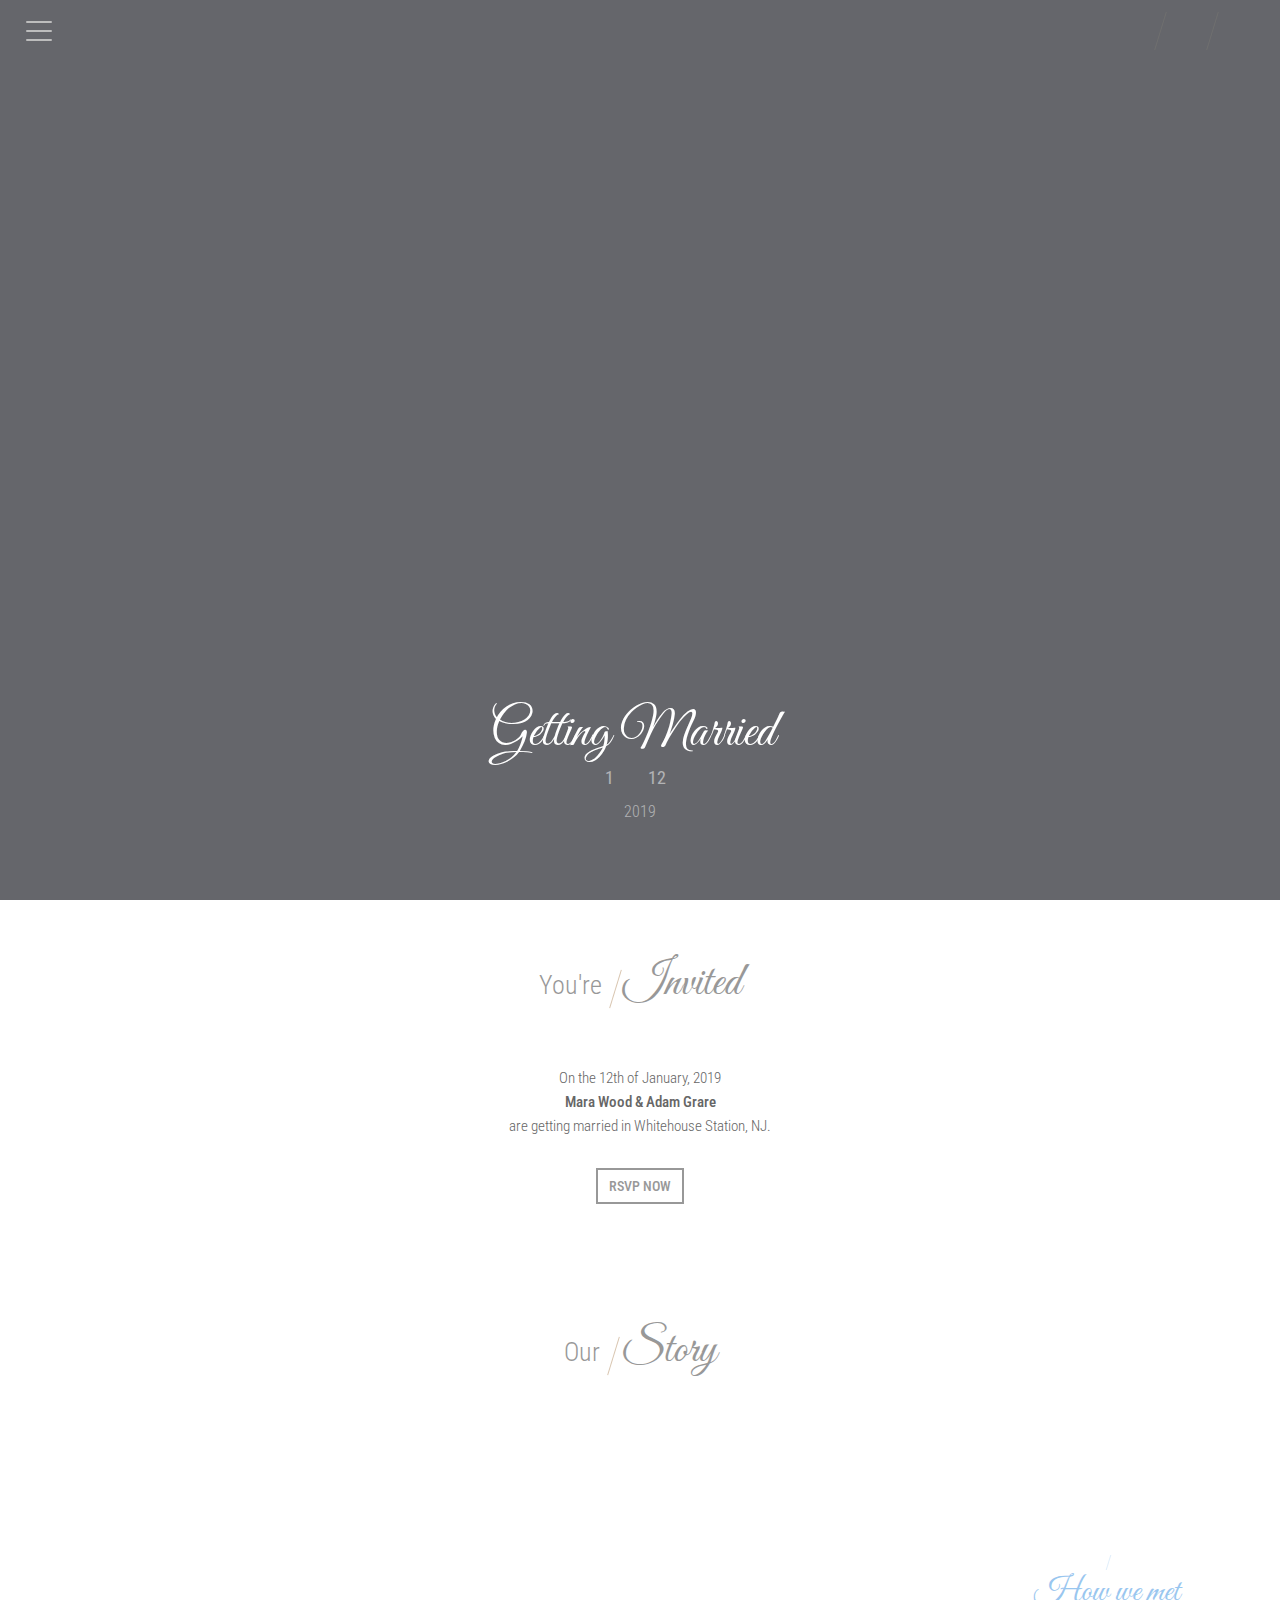
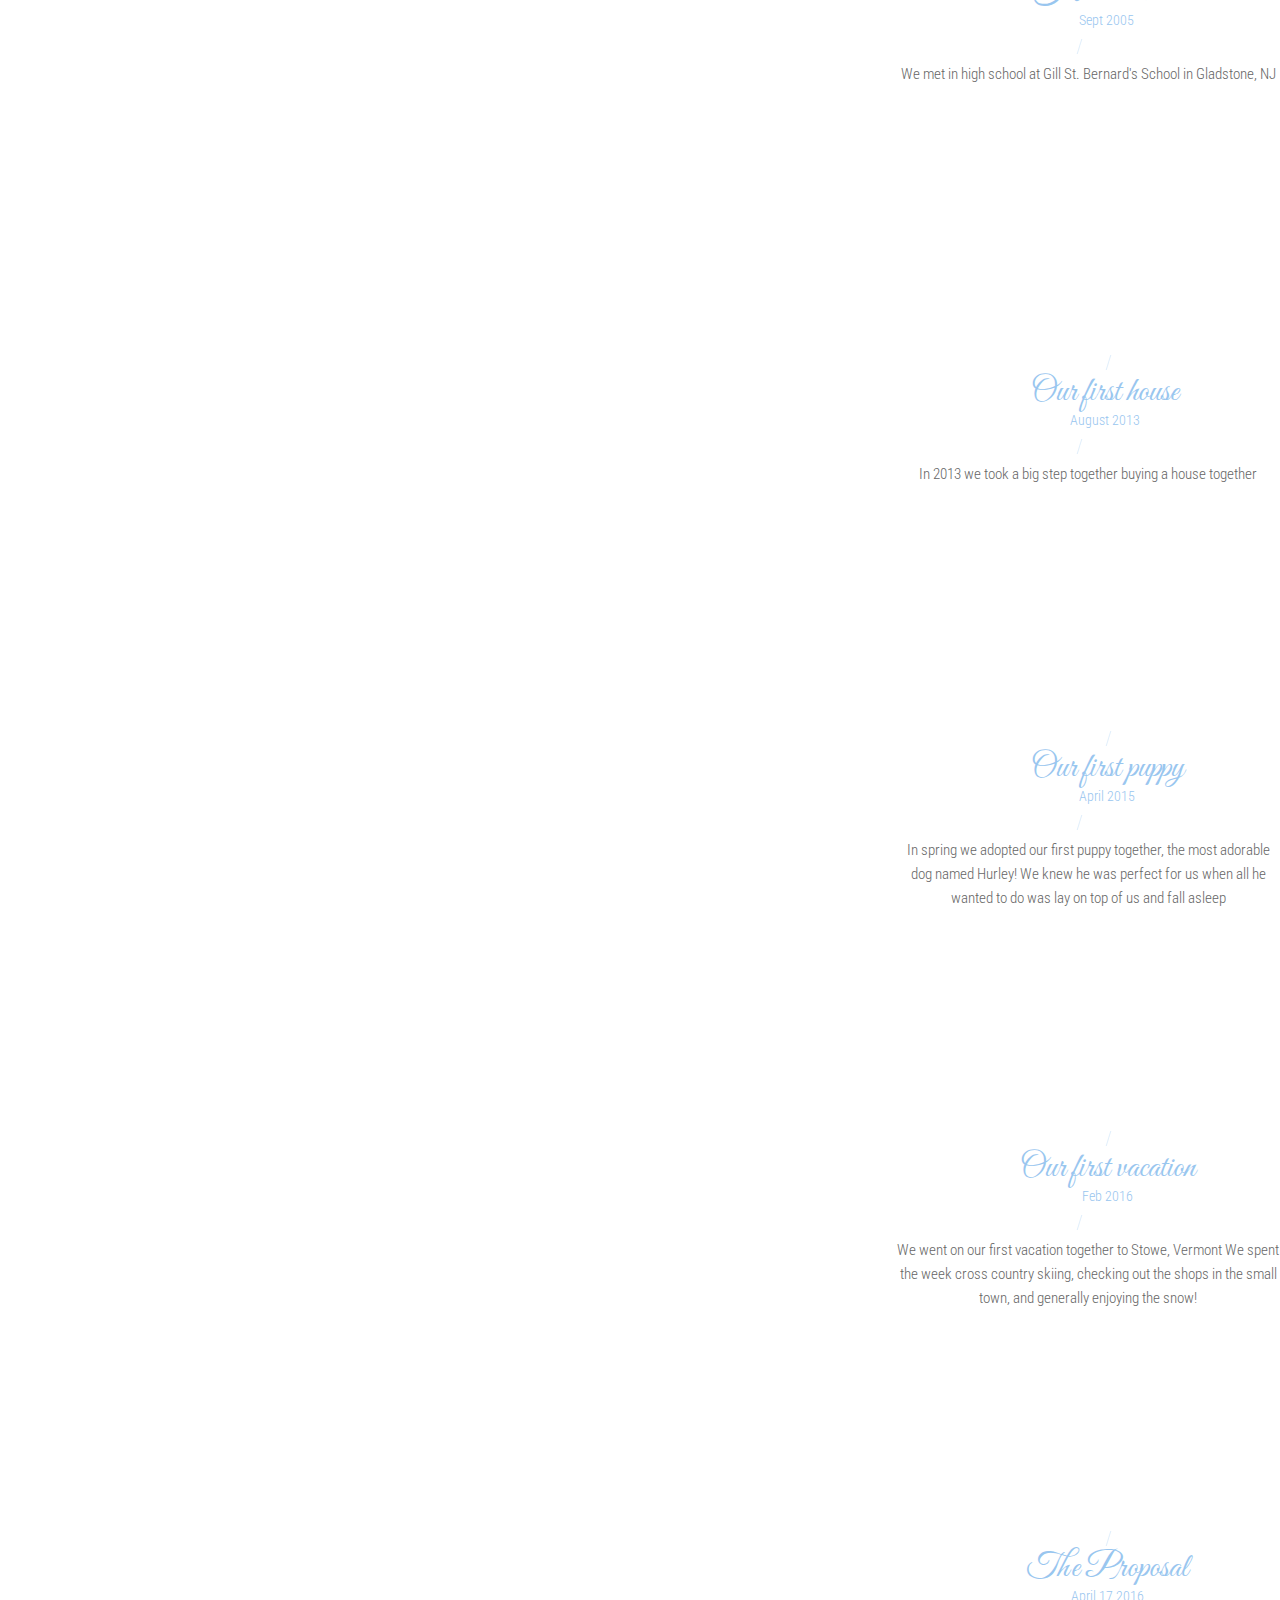
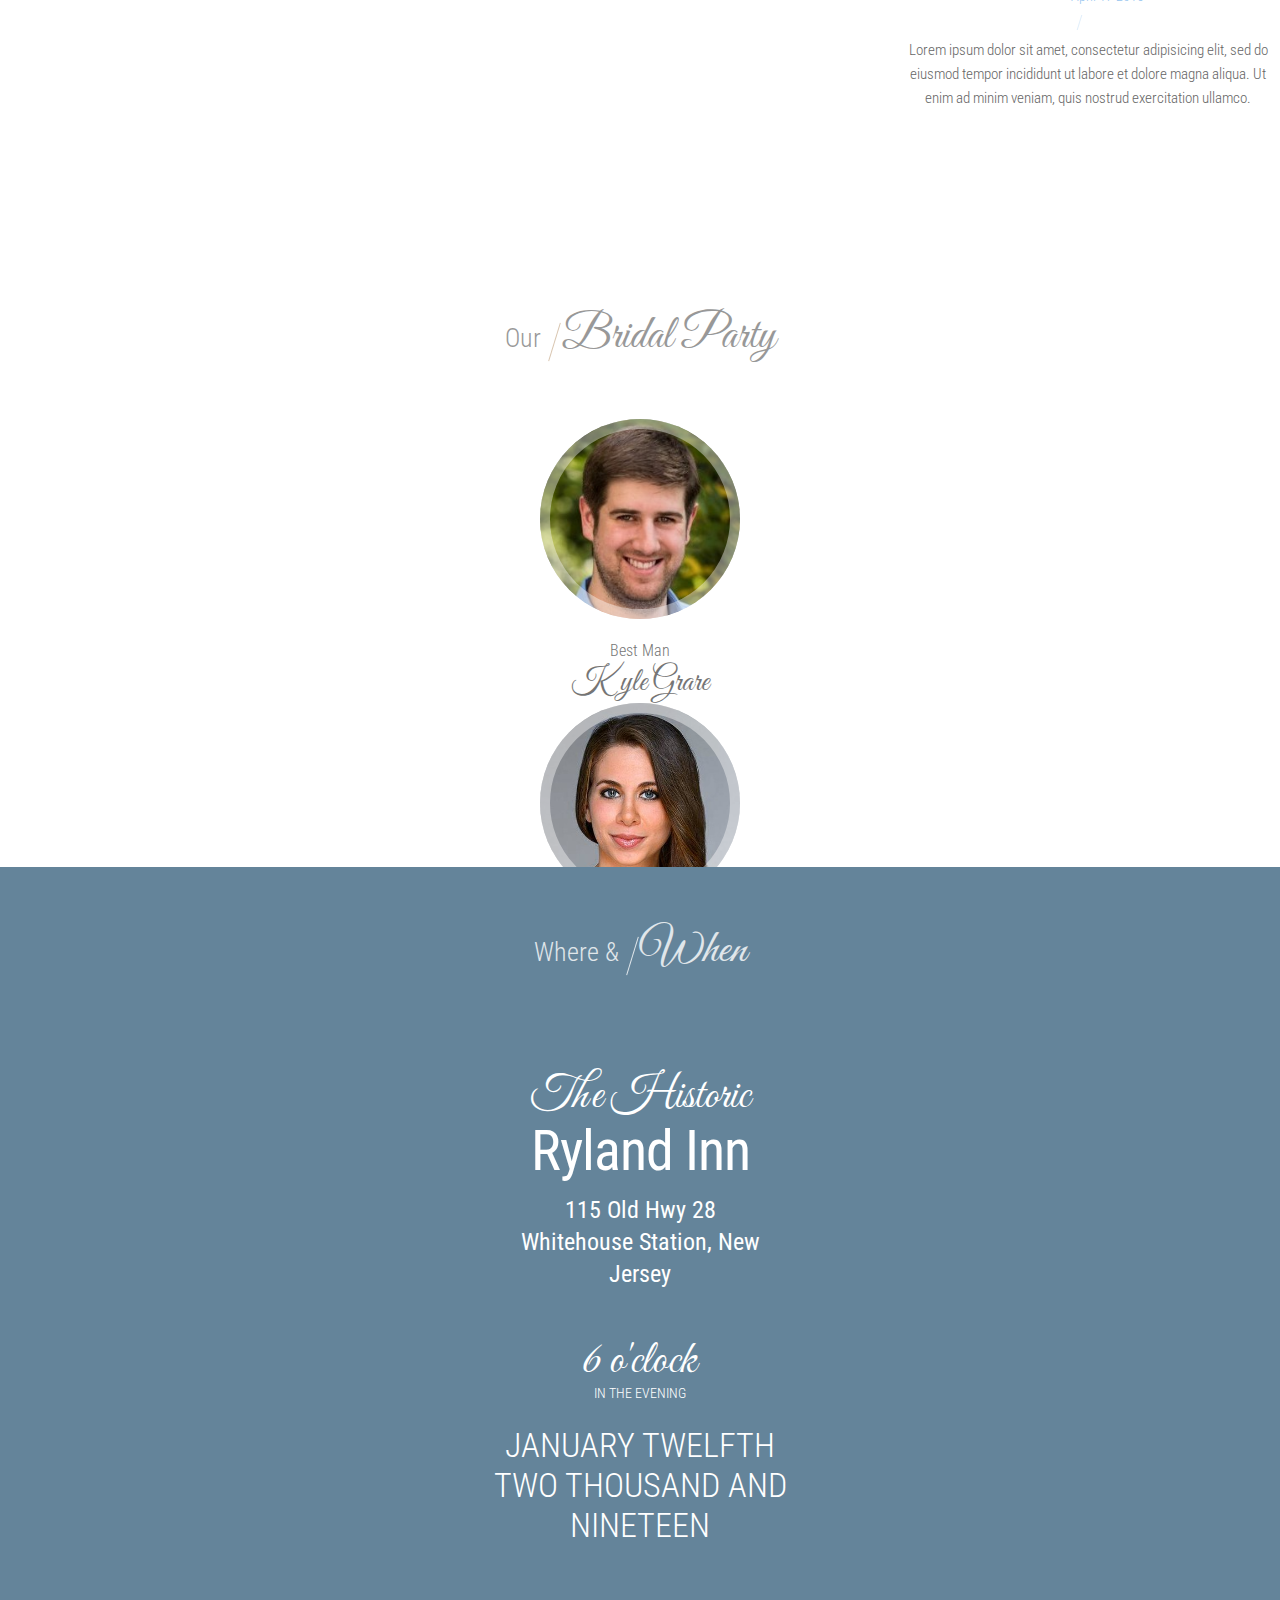
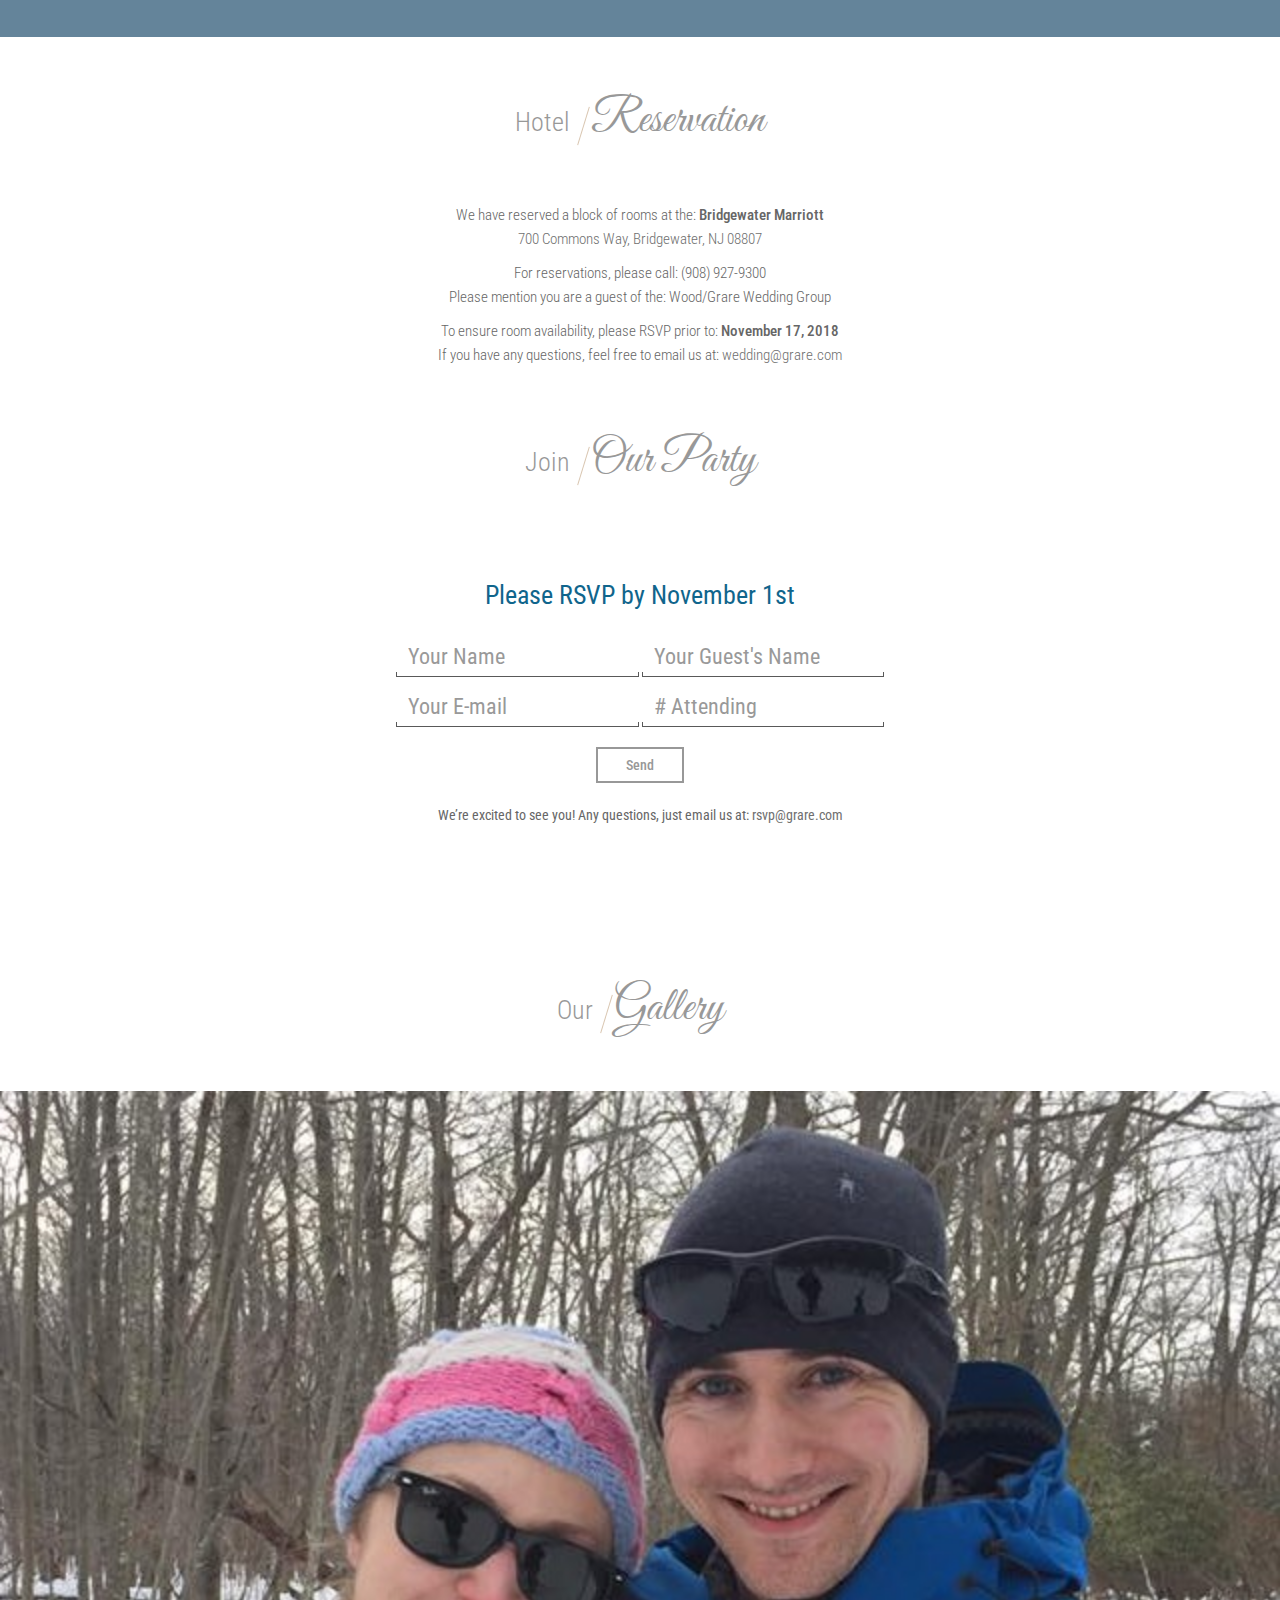
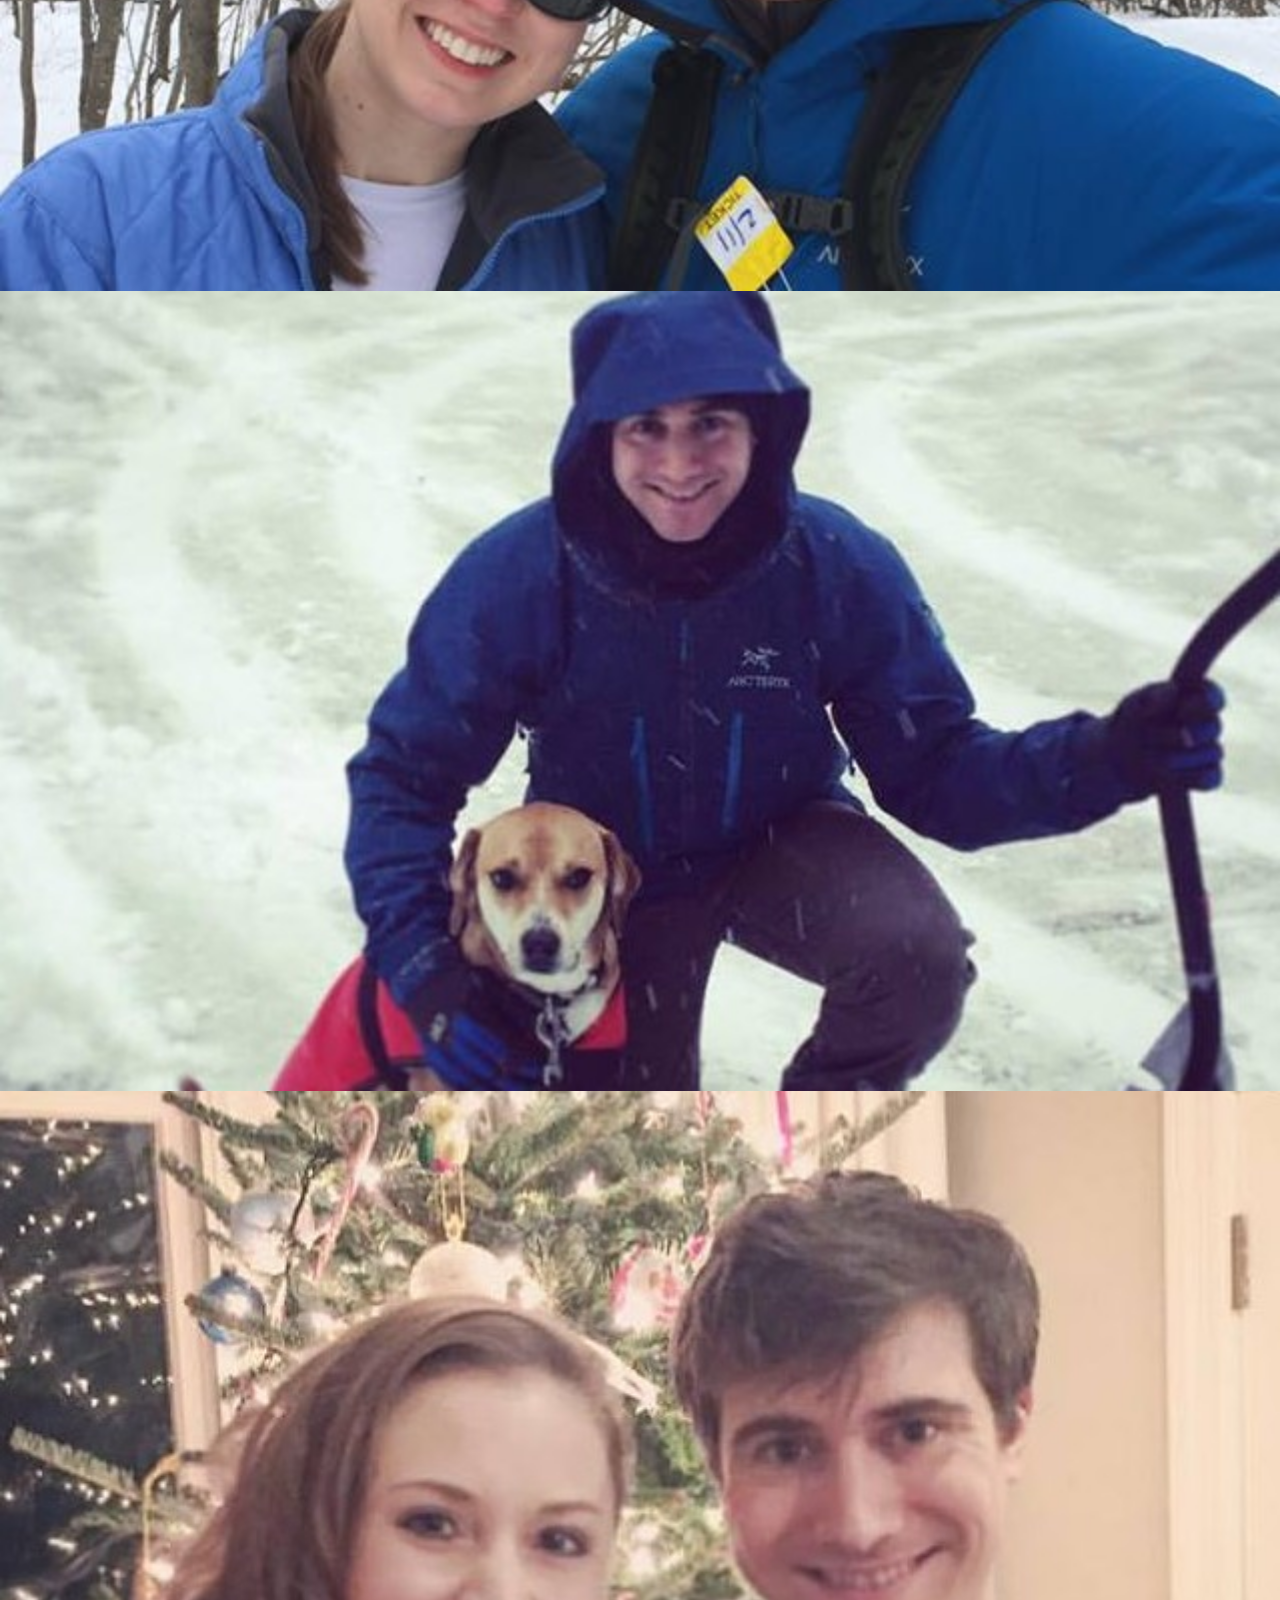
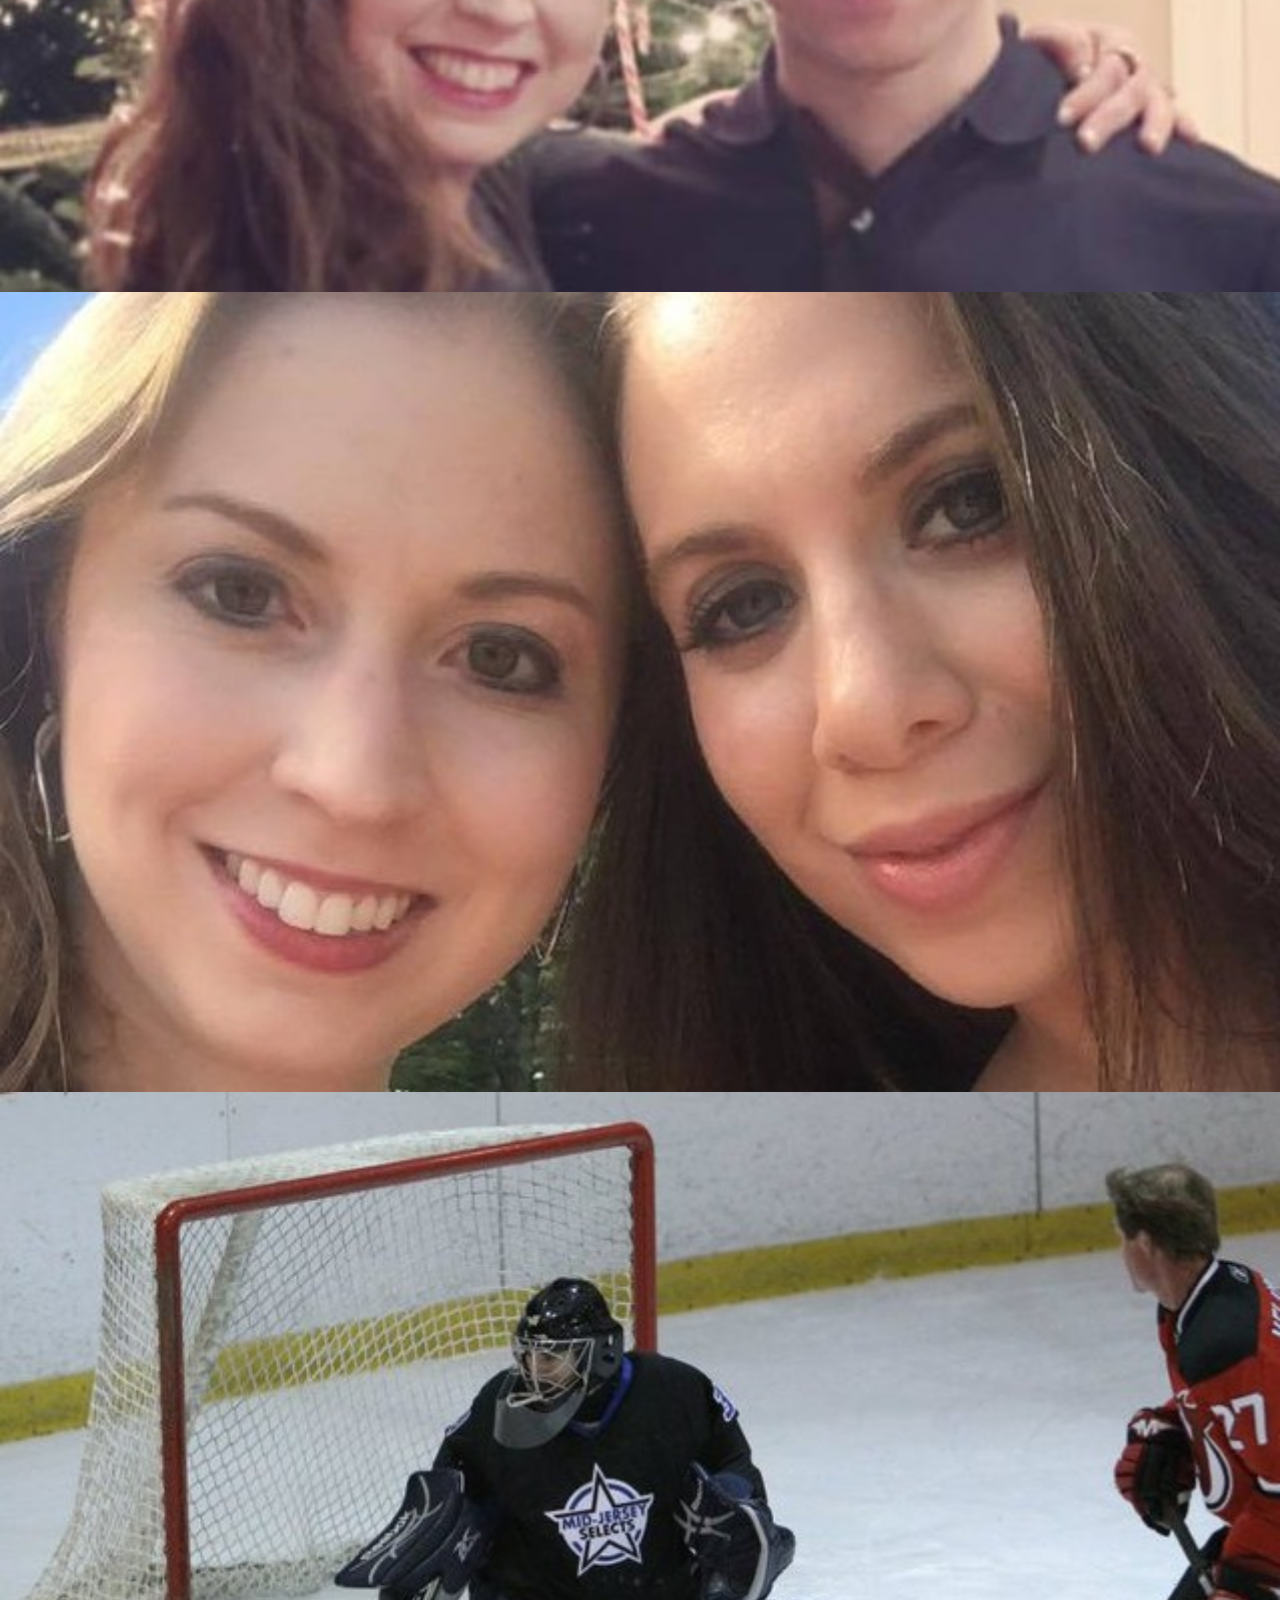
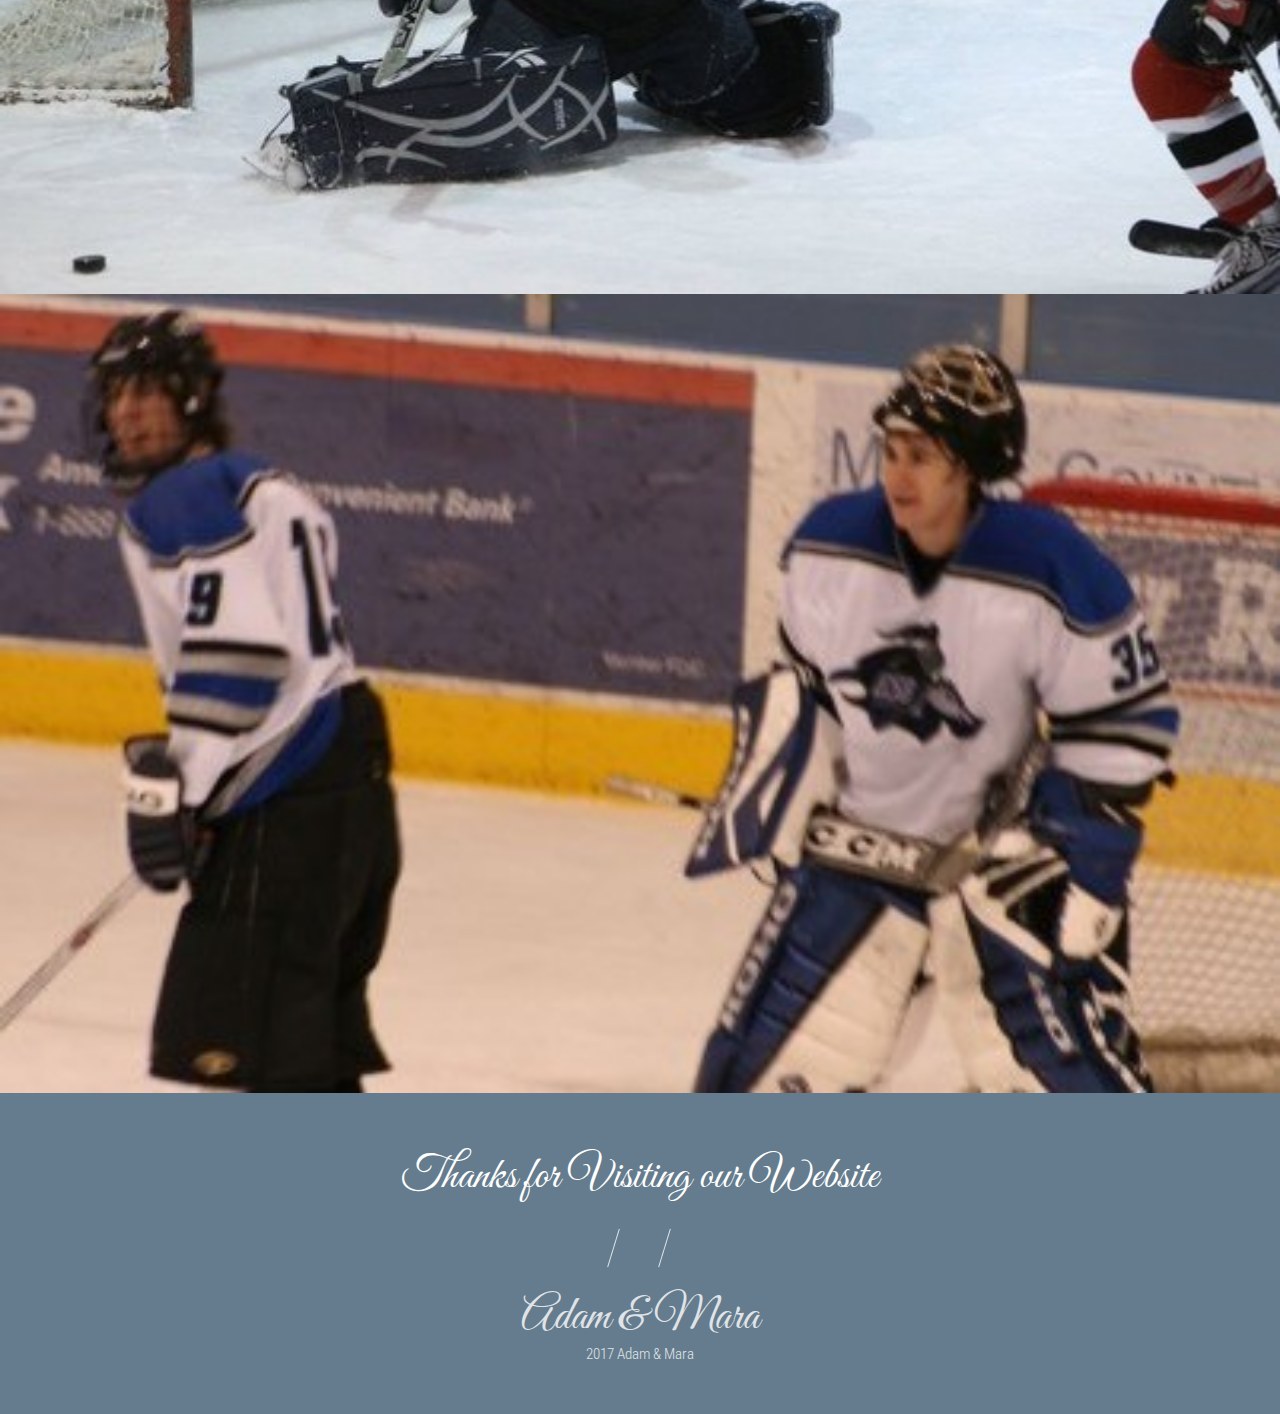
==== commit 727e637c: "Update RSVP date, TODO need to confirm" ====
--- a/wedding/index.html
+++ b/wedding/index.html
@@ -69,8 +69,8 @@
         <div class="home_txt" data-0="opacity:1" data-top-bottom="opacity:0">
           <!-- Intro Text -->
           <div class="title1 title1_2">Getting Married</div>
-          <div class="bullet"><span>12 <b>09</b></span></div>
-          <div class="title0">2017</div>
+          <div class="bullet"><span>1 <b>12</b></span></div>
+          <div class="title0">2019</div>
           <a href="#married" class="intro_down"><span><i class="fa fa-angle-down"></i></span></a>
         </div>
         <div class="into_firefly"></div>
@@ -84,7 +84,7 @@
 
           <div class="married_txt" data-bottom="opacity:0" data-center="opacity:1">
             <h2><span>You're</span>   Invited</h2>
-            On the 9th of December, 2017<br>
+            On the 12th of January, 2019<br>
             <b>Mara Wood & Adam Grare</b><br>
             are getting married in Whitehouse Station, NJ.<br>
             <a href="#rsvp" class="btn go">RSVP NOW</a>
@@ -207,7 +207,6 @@
             <div class="guest_item">
               <div class="guest_photo"><img src="images/kyle.jpg" alt="Best Man"></div>
               <div class="guest_title"><span>Best Man</span> Kyle Grare </div>
-              <!-- <i class="flaticon-balloon14"></i>  Best Haircut -->
             </div>
 
             <div class="guest_item">
@@ -218,25 +217,21 @@
             <div class="guest_item">
               <div class="guest_photo"><img src="images/pete.jpg" alt="Peter"></div>
               <div class="guest_title"><span>Groomsman</span> Peter Grabowski </div>
-              <!-- <i class="flaticon-balloon14"></i>  MNTN -->
-            </div>
-
-            <div class="guest_item">
-              <div class="guest_photo"><img src="images/200x200.png" alt="Sam"></div>
+            </div>
+
+            <div class="guest_item">
+              <div class="guest_photo"><img src="images/sam.jpg" alt="Sam"></div>
               <div class="guest_title"><span>Bridesmaid</span> Sam Bender</div>
-              <!-- <i class="flaticon-balloon14"></i> Yes, I’m from Iowa -->
             </div>
 
             <div class="guest_item">
               <div class="guest_photo"><img src="images/ankit.jpg" alt="Ankit"></div>
               <div class="guest_title"><span>Groomsman</span> Ankit Saraf </div>
-              <!-- <i class="flaticon-balloon14"></i> Hello Brooklyn -->
-            </div>
-
-            <div class="guest_item">
-              <div class="guest_photo"><img src="images/200x200.png" alt="Kyley"></div>
+            </div>
+
+            <div class="guest_item">
+              <div class="guest_photo"><img src="images/kyley.jpg" alt="Kyley"></div>
               <div class="guest_title"><span>Bridesmaid</span> Kyley Knoerzer </div>
-              <!-- <i class="flaticon-balloon14"></i> O-H-I-O -->
             </div>
           </div>
         </div>
@@ -255,7 +250,7 @@
             <div class="title2">Ryland Inn</div>
             <div class="title3">
               <a href="https://goo.gl/maps/9TeKs7zbbe32" target="_blank">
-                111 Old Hwy 28 <br />Whitehouse Station, New Jersey
+                115 Old Hwy 28 <br />Whitehouse Station, New Jersey
               </a>
               <br />
               <i class="flaticon-map35"></i>
@@ -263,7 +258,7 @@
             <div class="pattern2"></div>
             <div class="title1">6 o'clock</div>
             <div class="title5">IN THE EVENING</div>
-            <div class="title4">December Ninth<br>Two Thousand and Seventeen</div>
+            <div class="title4">January Twelfth<br>Two Thousand and Nineteen</div>
             <div class="pattern3"></div>
           </div>
         </div>
@@ -282,7 +277,7 @@
           <p>For reservations, please call: (908) 927-9300<br>
           Please mention you are a guest of the: Wood/Grare Wedding Group</p>
 
-          <p>To ensure room availability, please RSVP prior to: <b>November 17, 2017</b><br>
+          <p>To ensure room availability, please RSVP prior to: <b>November 17, 2018</b><br>
           If you have any questions, feel free to email us at:
           <a href="mailto:wedding@grare.com">wedding@grare.com</a></p>
         </div>
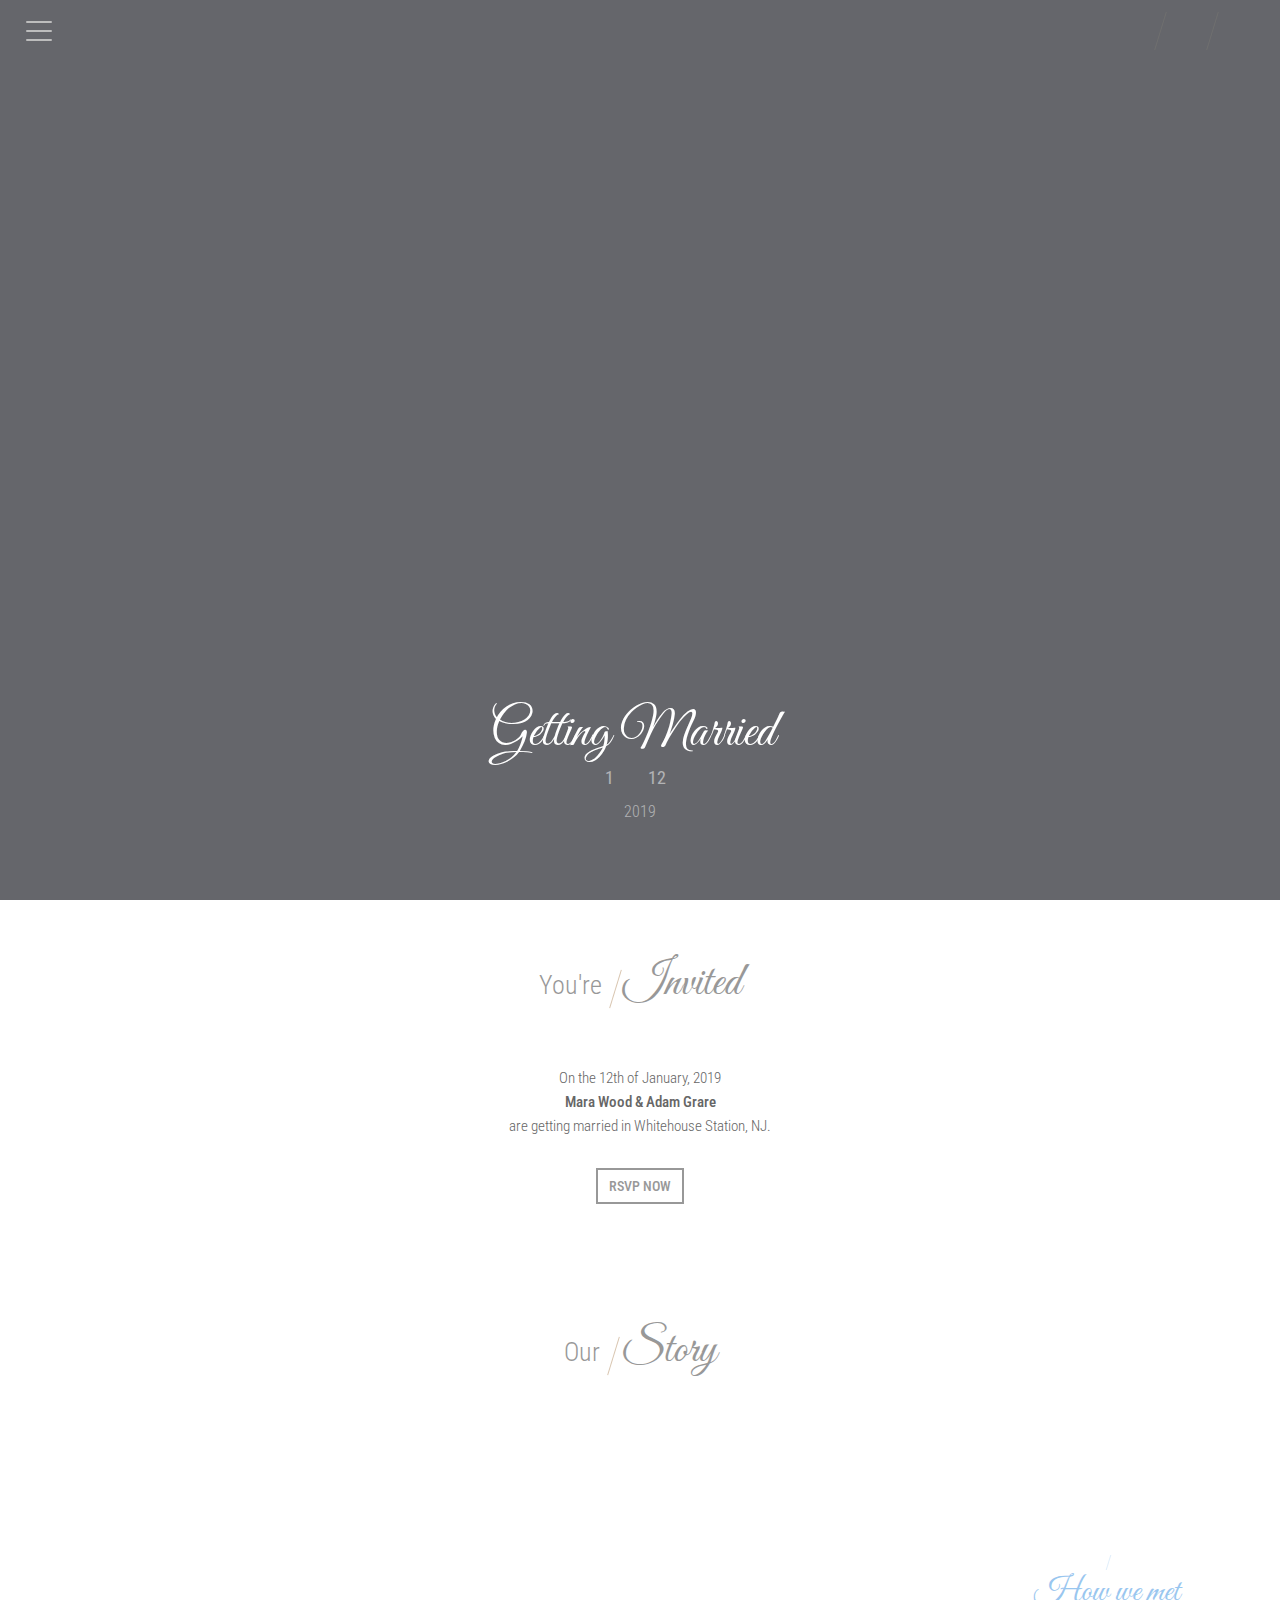
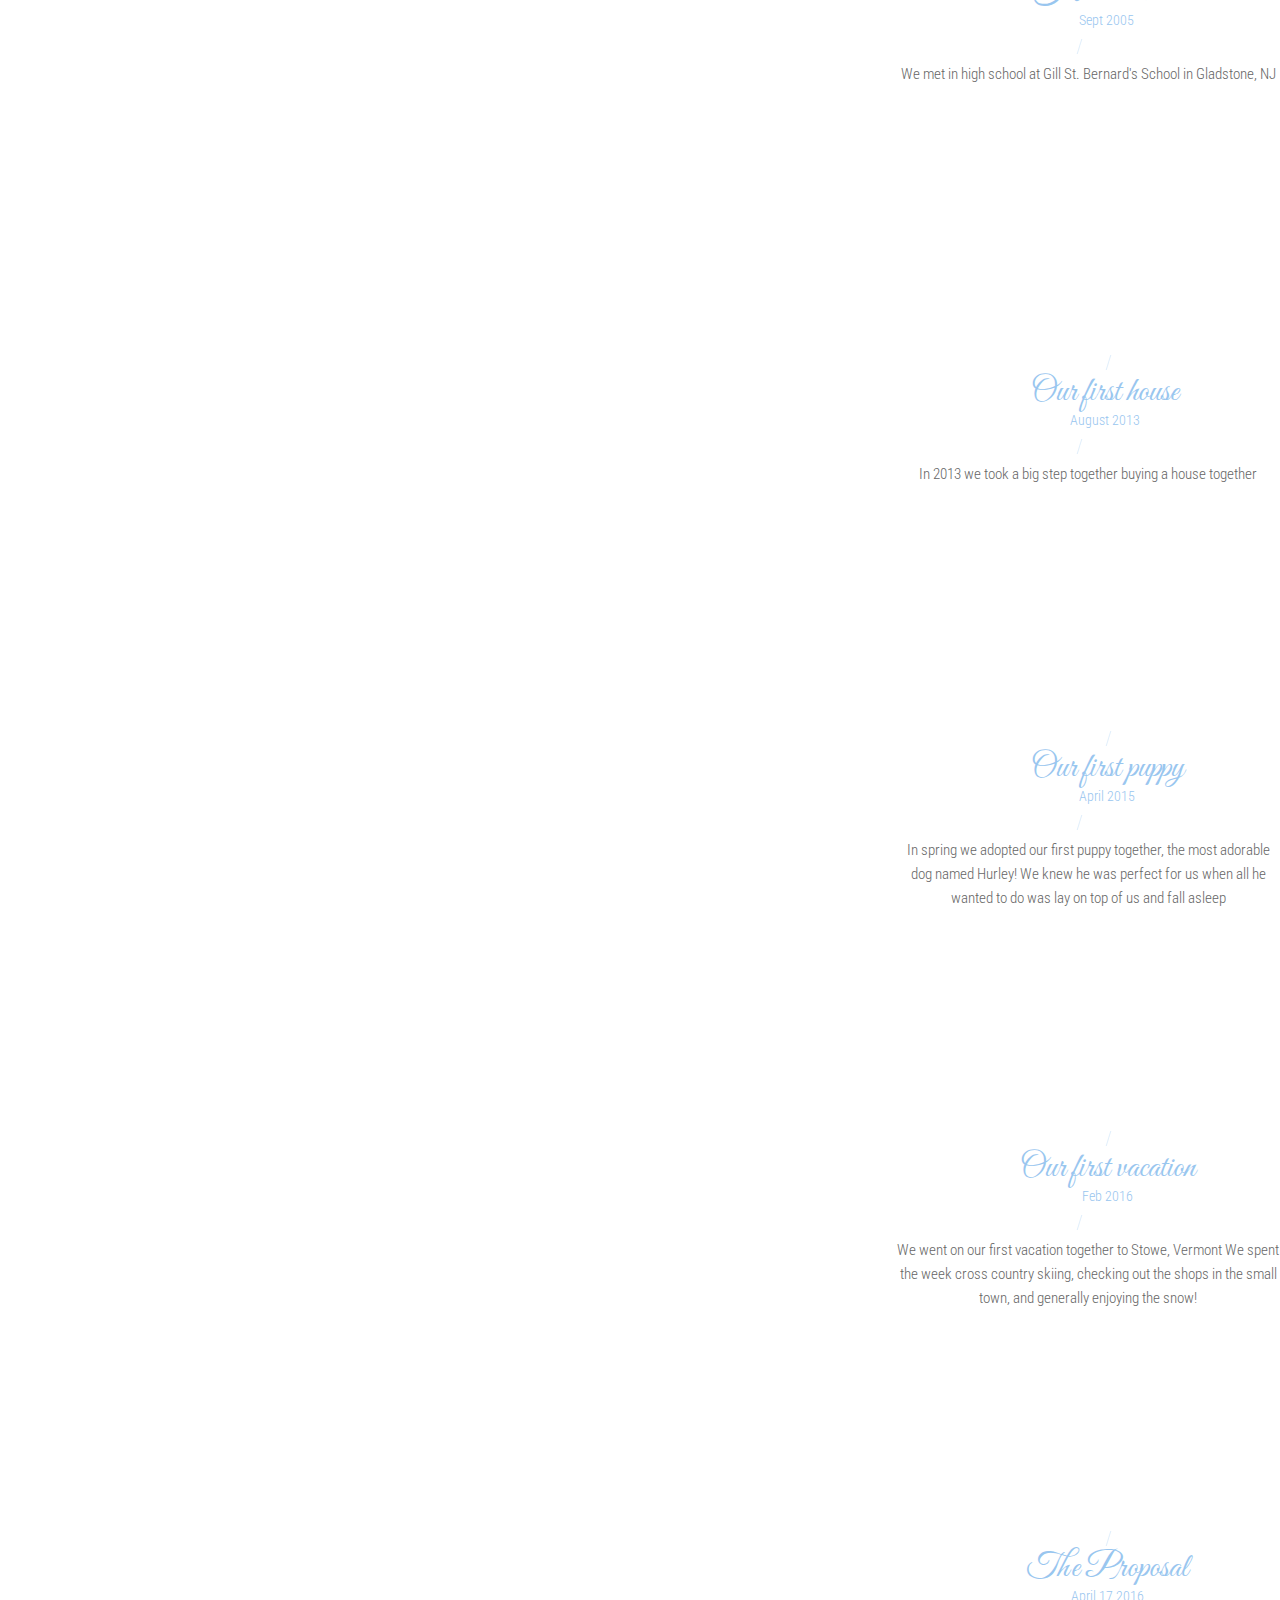
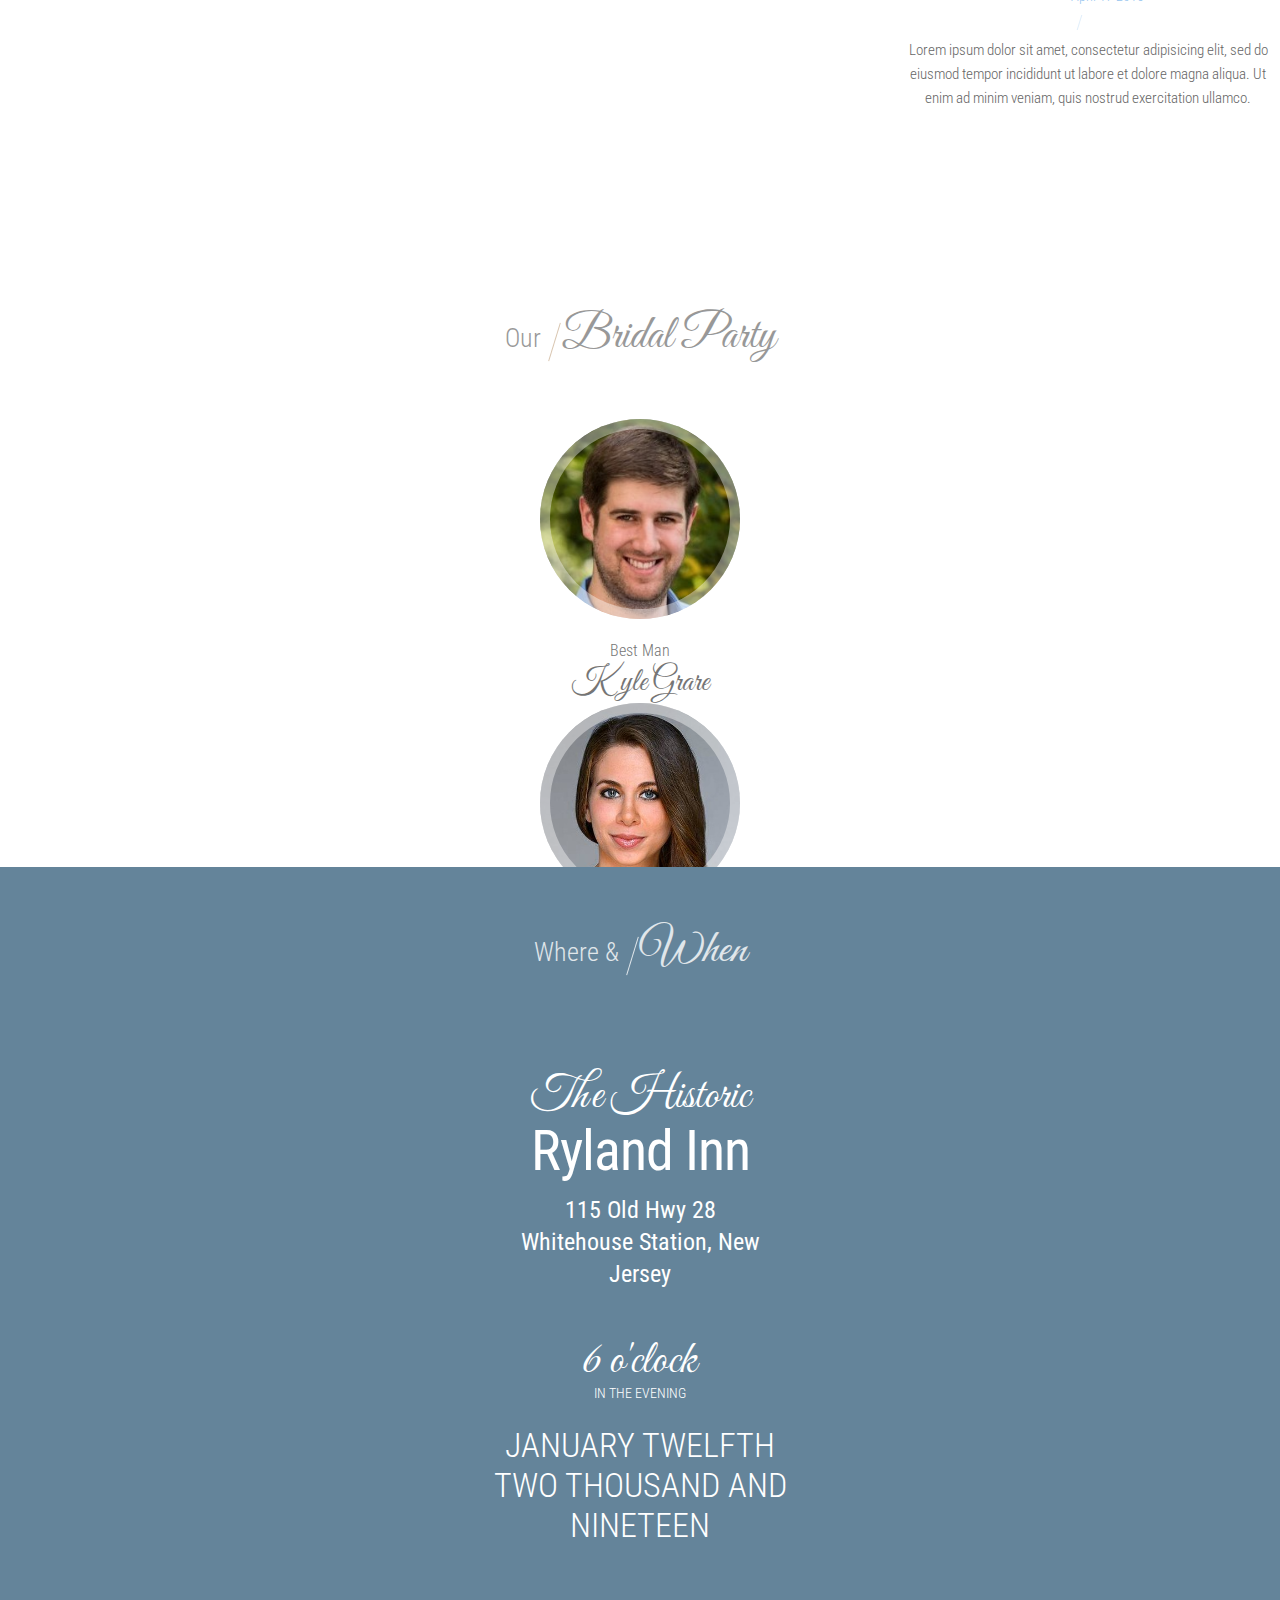
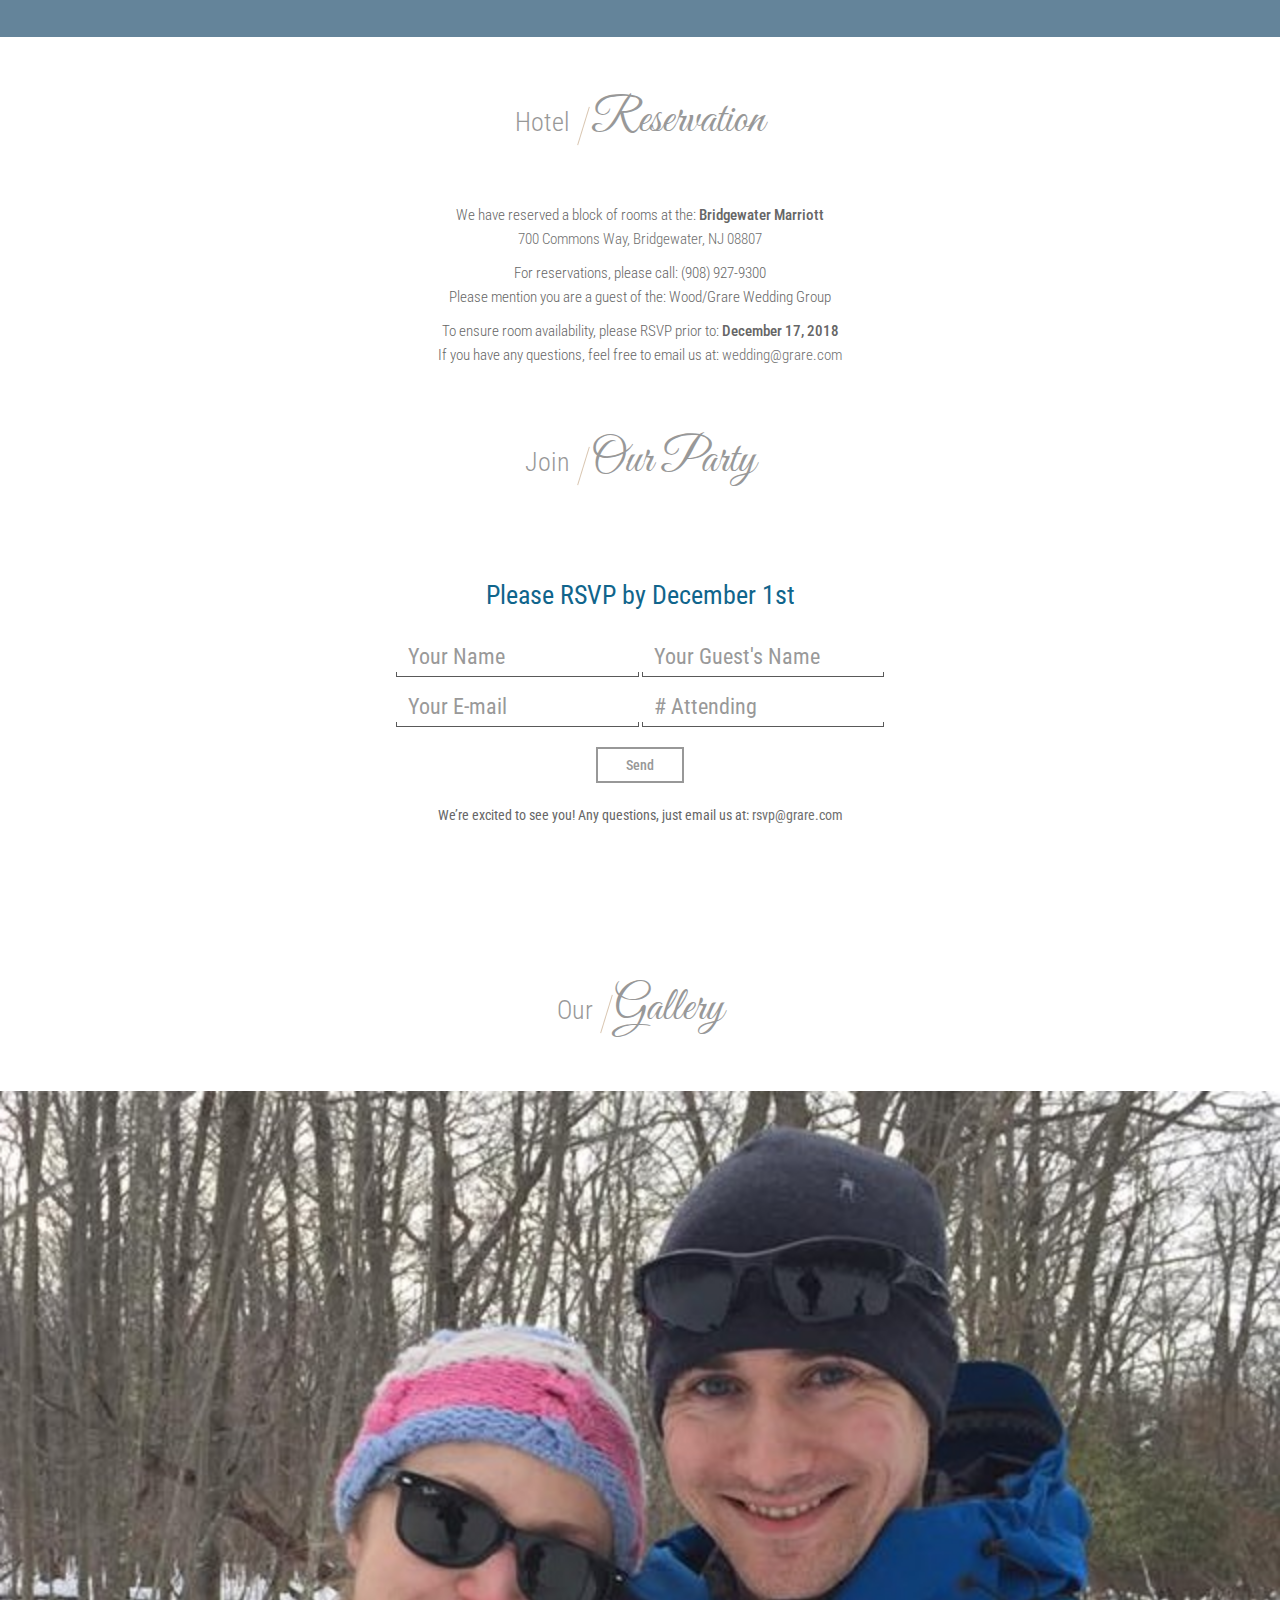
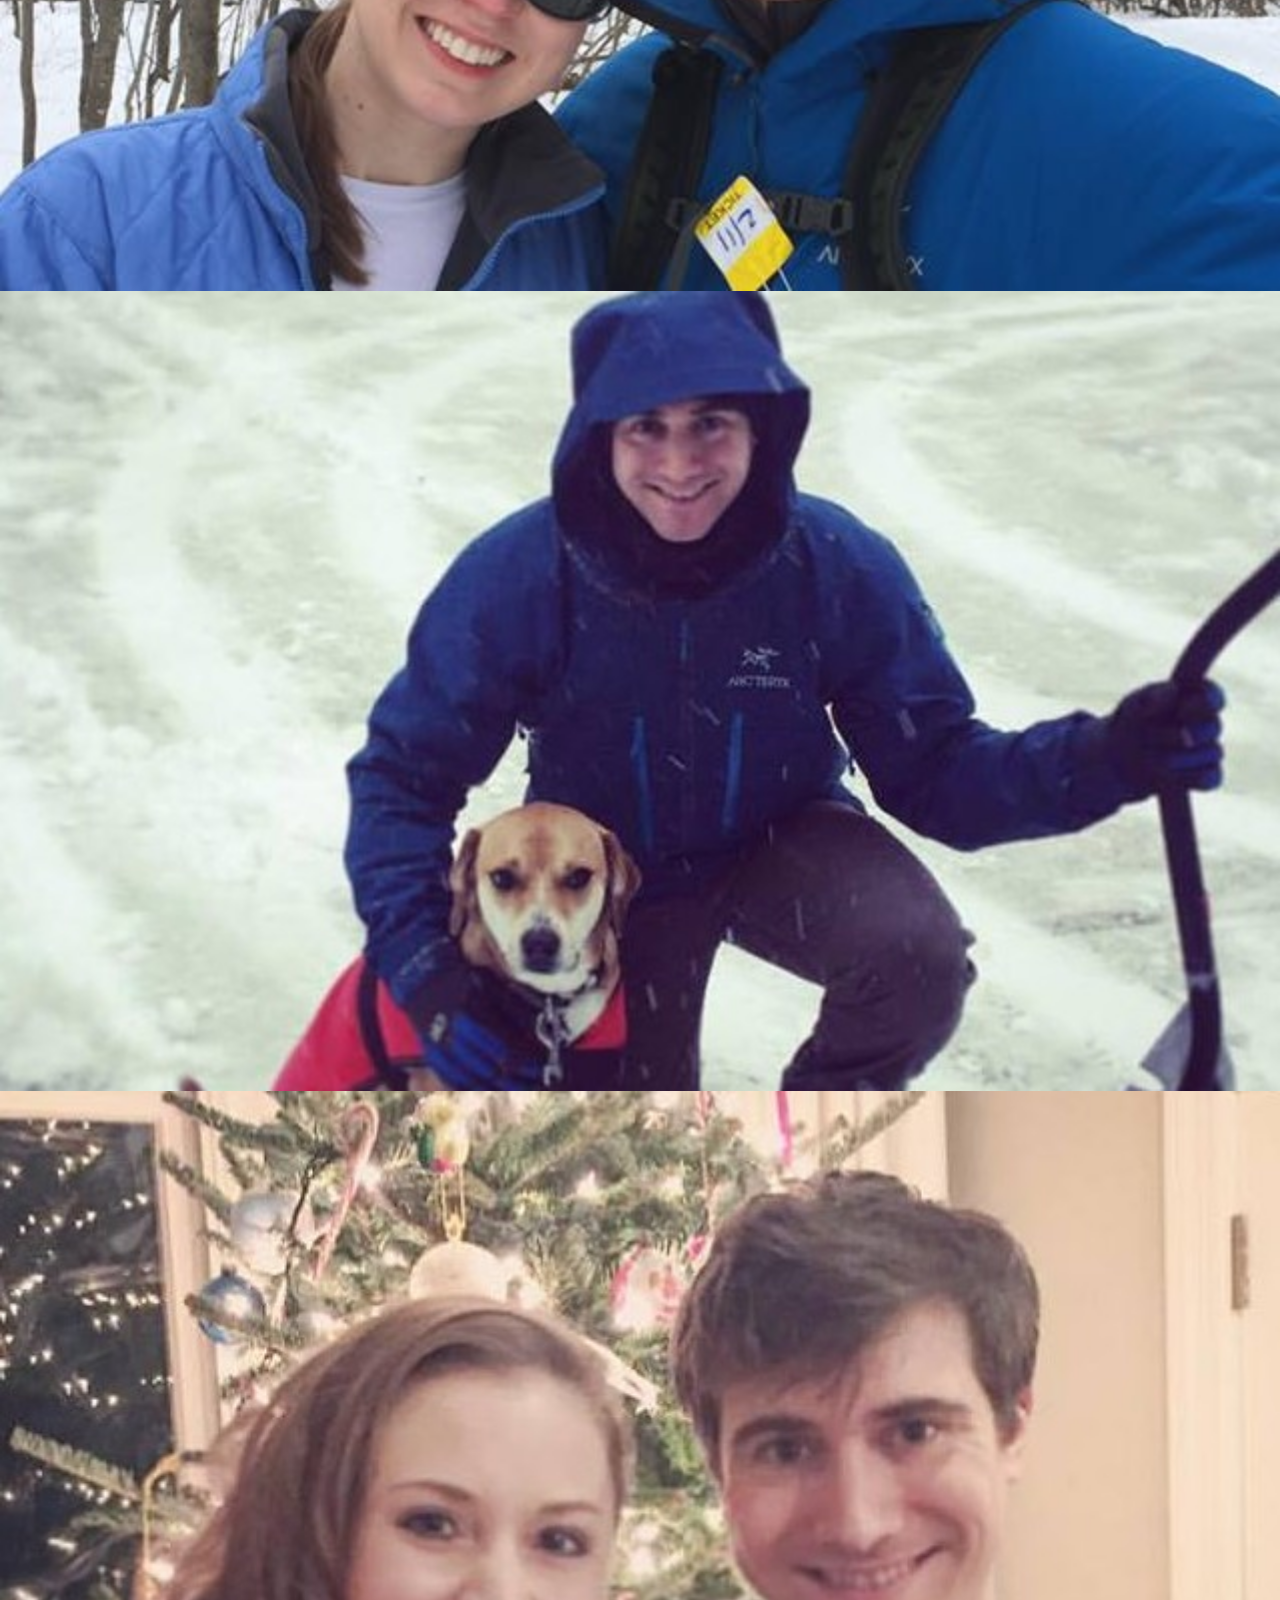
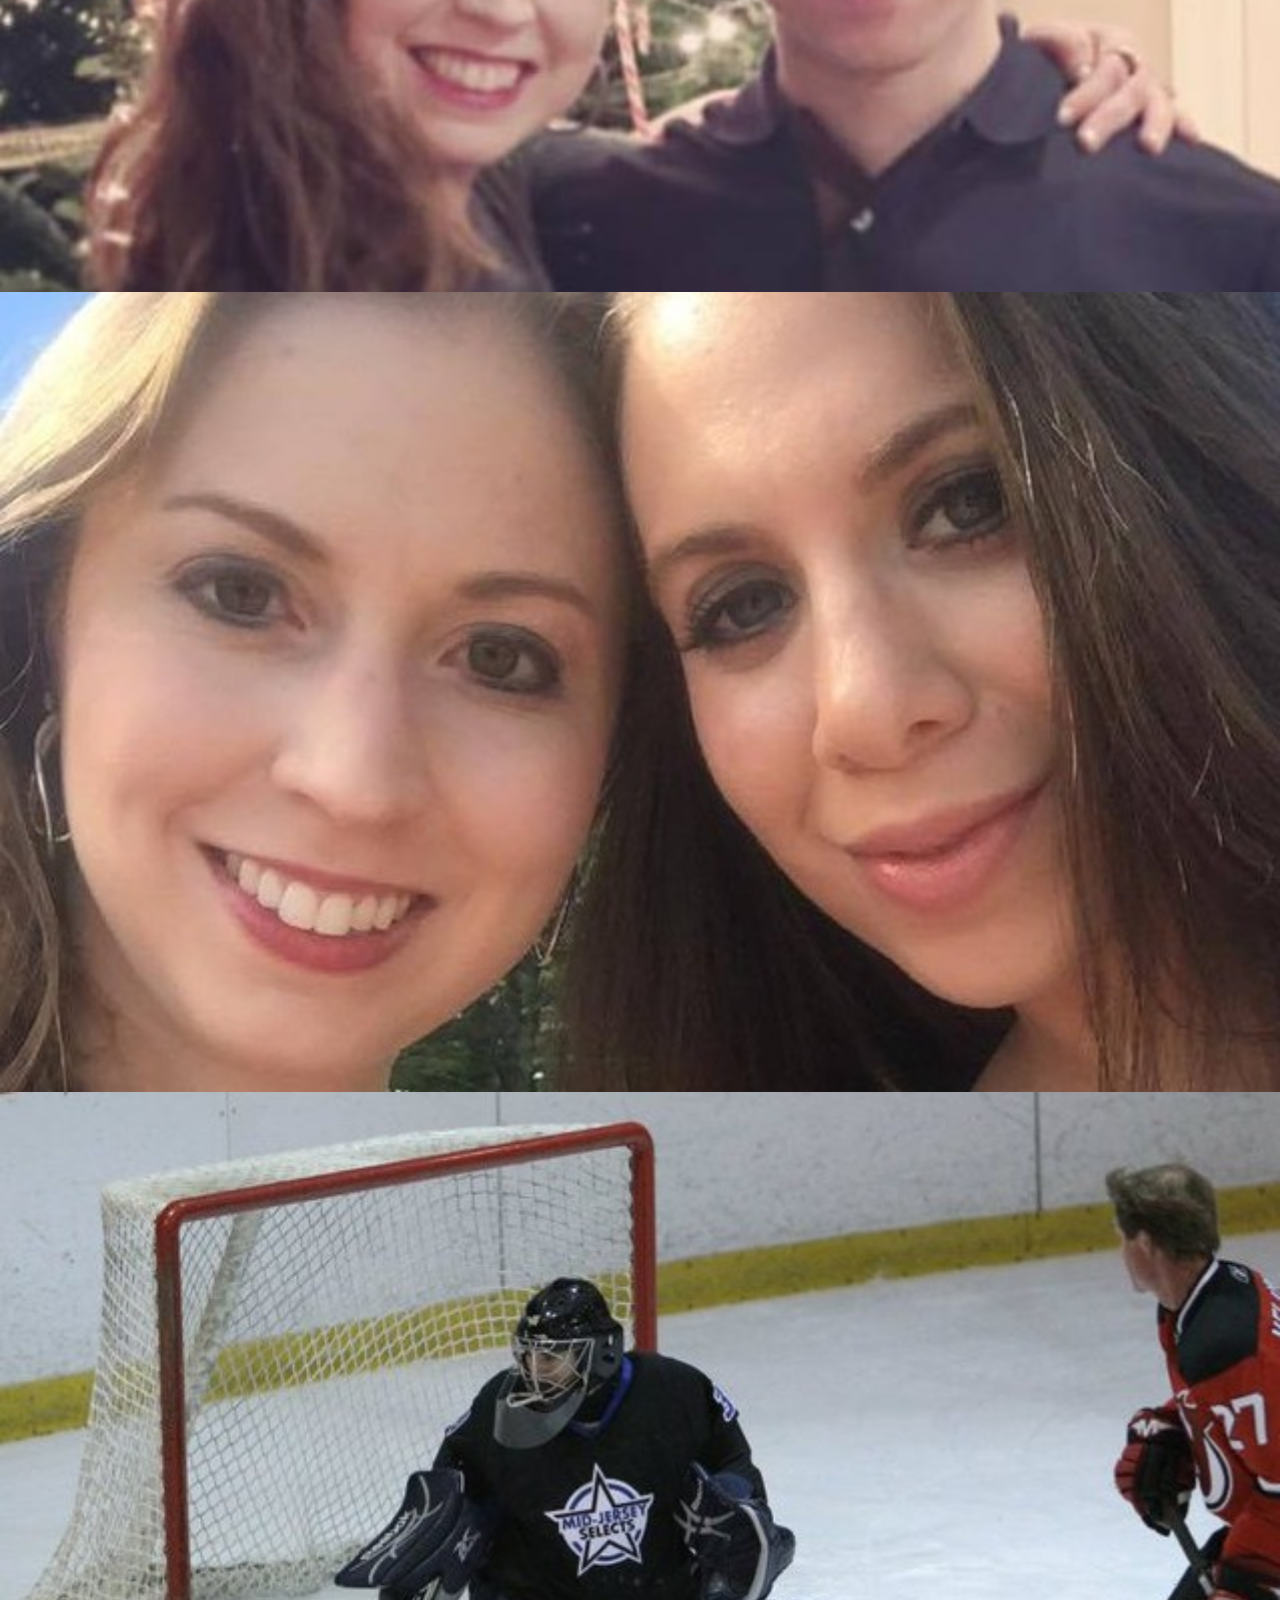
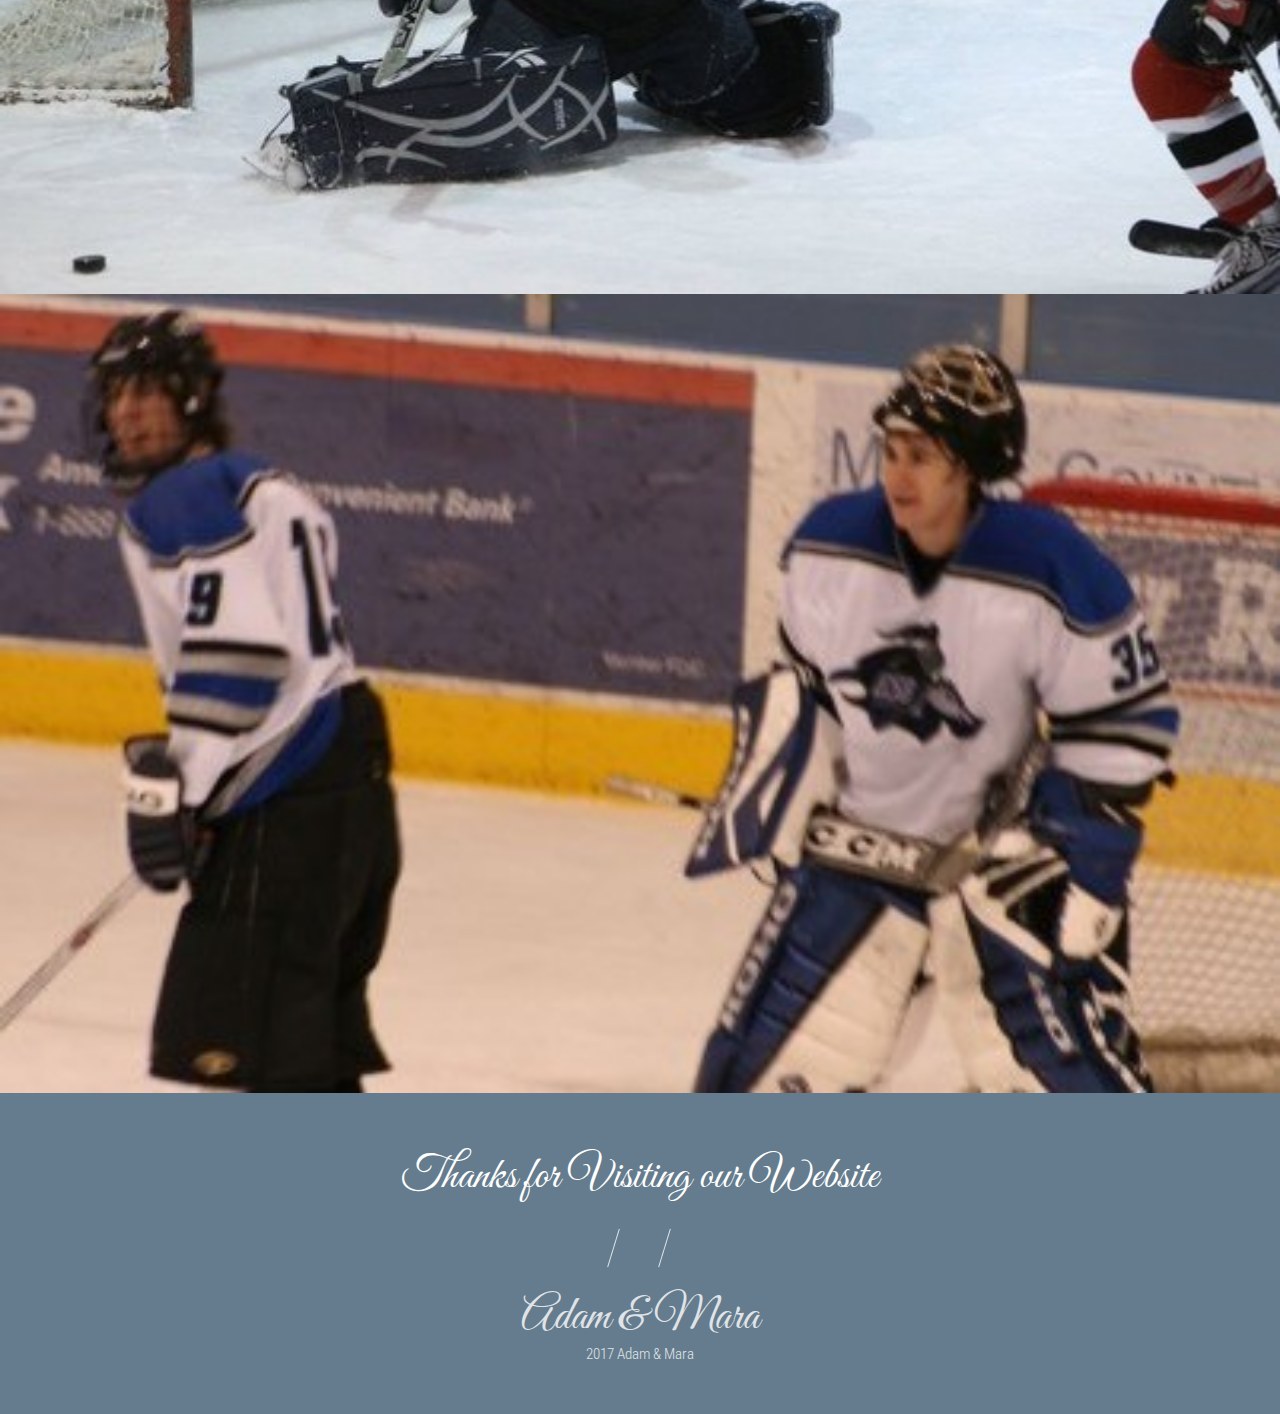
==== commit a323faed: "Update respond-by date" ====
--- a/wedding/index.html
+++ b/wedding/index.html
@@ -277,7 +277,7 @@
           <p>For reservations, please call: (908) 927-9300<br>
           Please mention you are a guest of the: Wood/Grare Wedding Group</p>
 
-          <p>To ensure room availability, please RSVP prior to: <b>November 17, 2018</b><br>
+          <p>To ensure room availability, please RSVP prior to: <b>December 17, 2018</b><br>
           If you have any questions, feel free to email us at:
           <a href="mailto:wedding@grare.com">wedding@grare.com</a></p>
         </div>
@@ -295,7 +295,7 @@
             <div class="paper">
 
               <!-- End Date of Reservation -->
-              <div class="paper_title">Please RSVP by November 1st</div>
+              <div class="paper_title">Please RSVP by December 1st</div>
 
               <!-- Form -->
               <form action="https://formspree.io/rsvp@grare.com" method="POST">
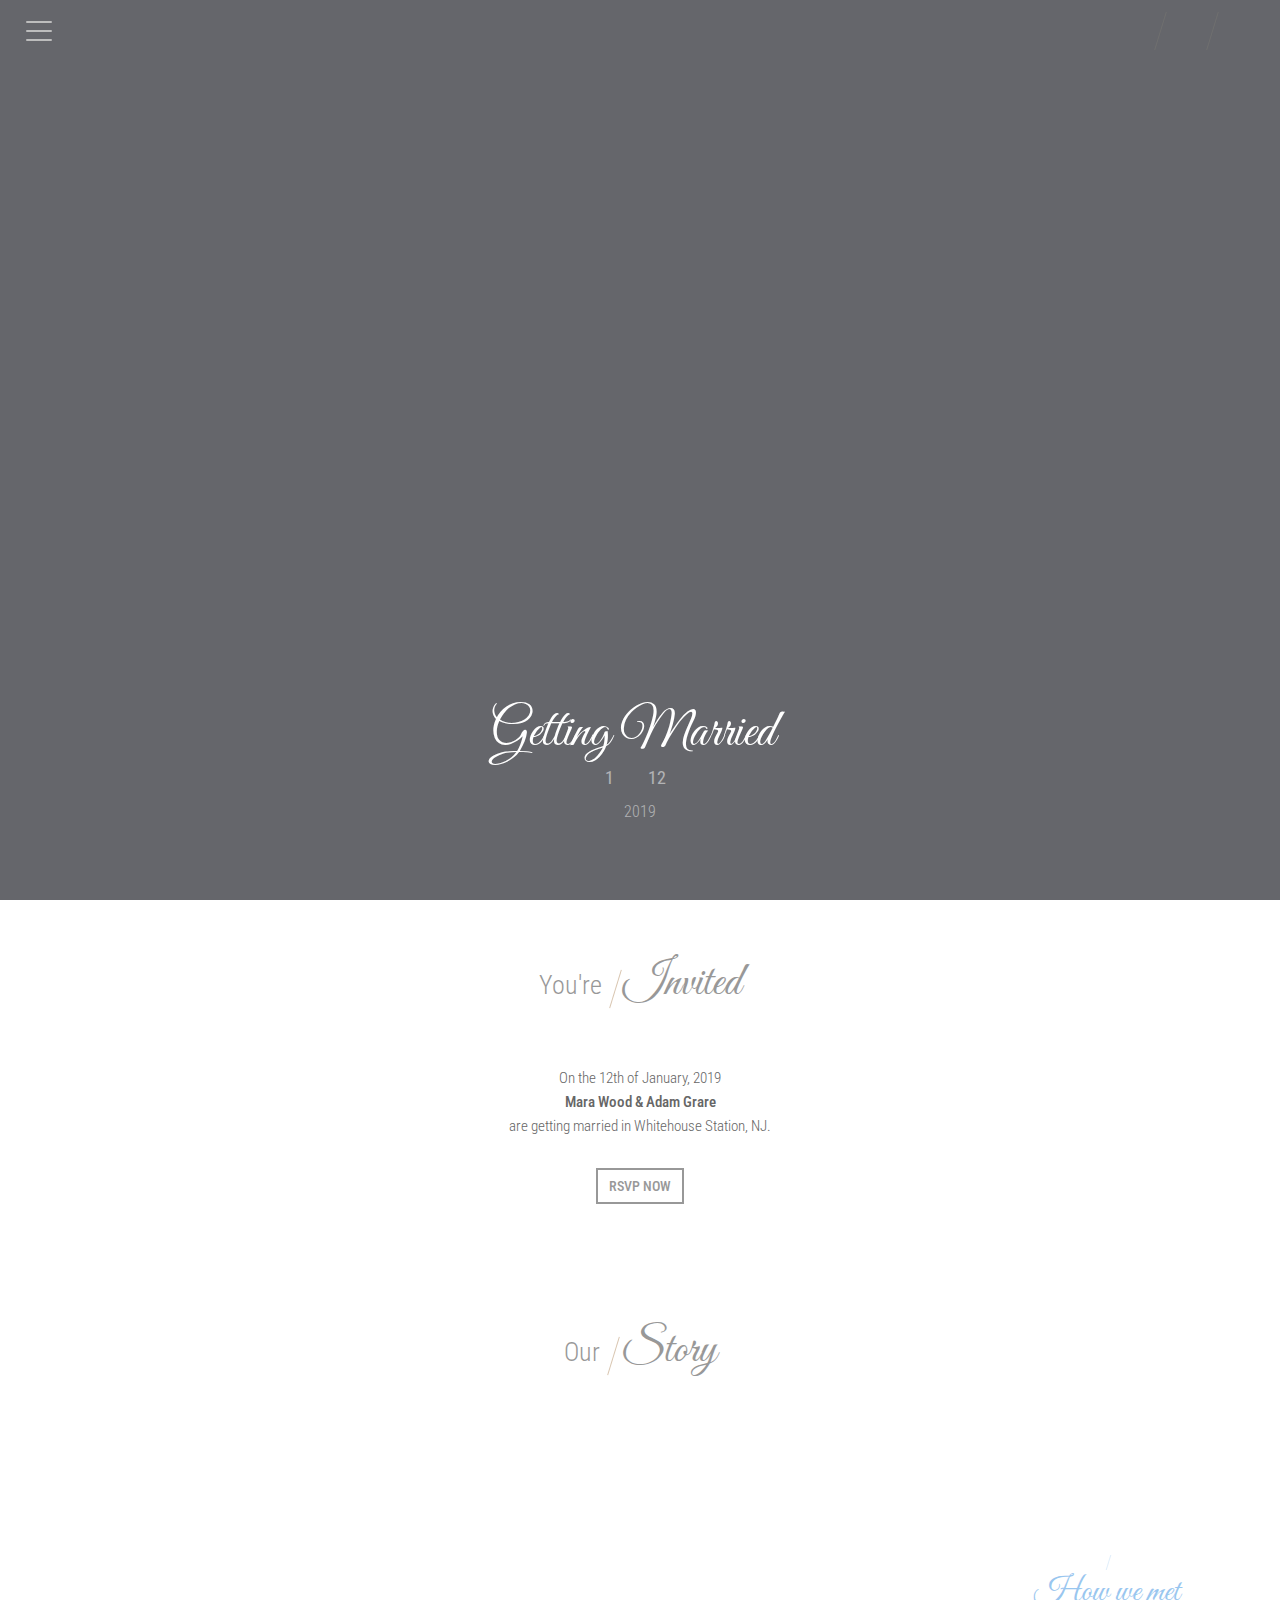
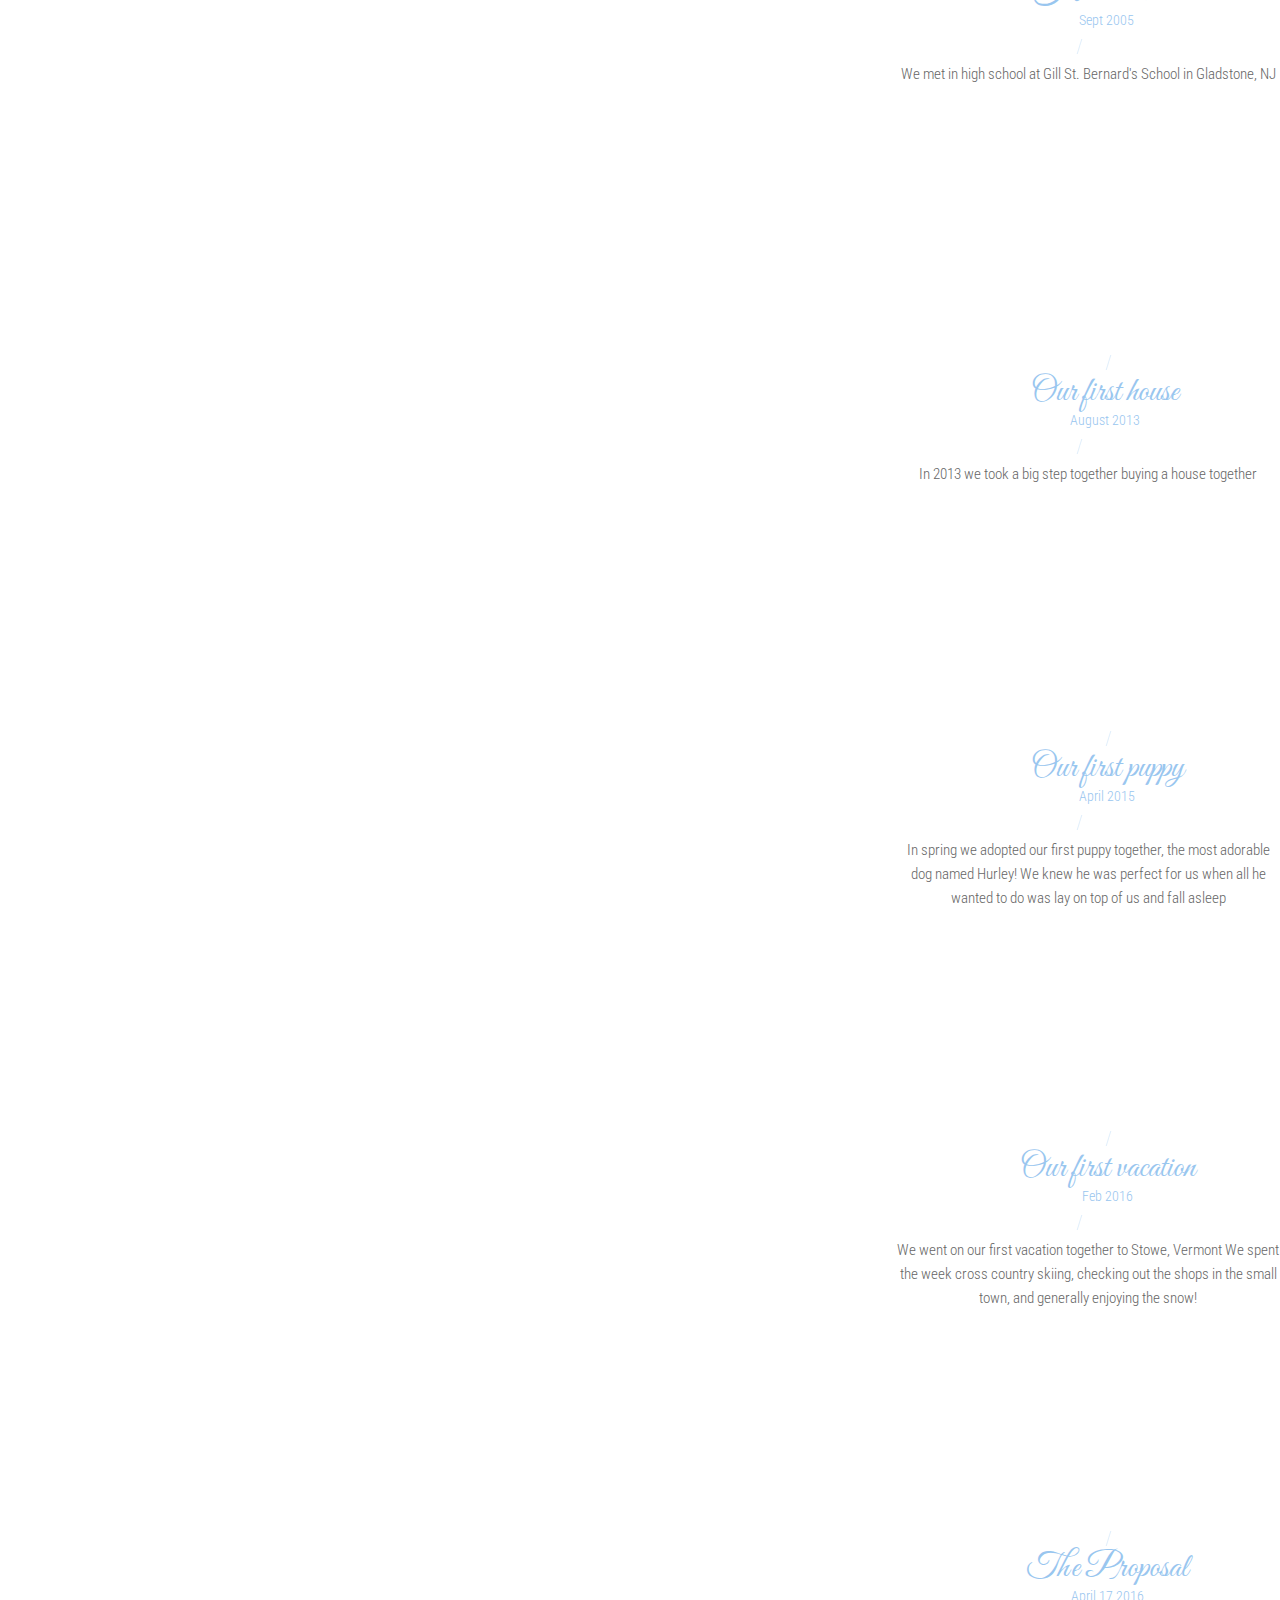
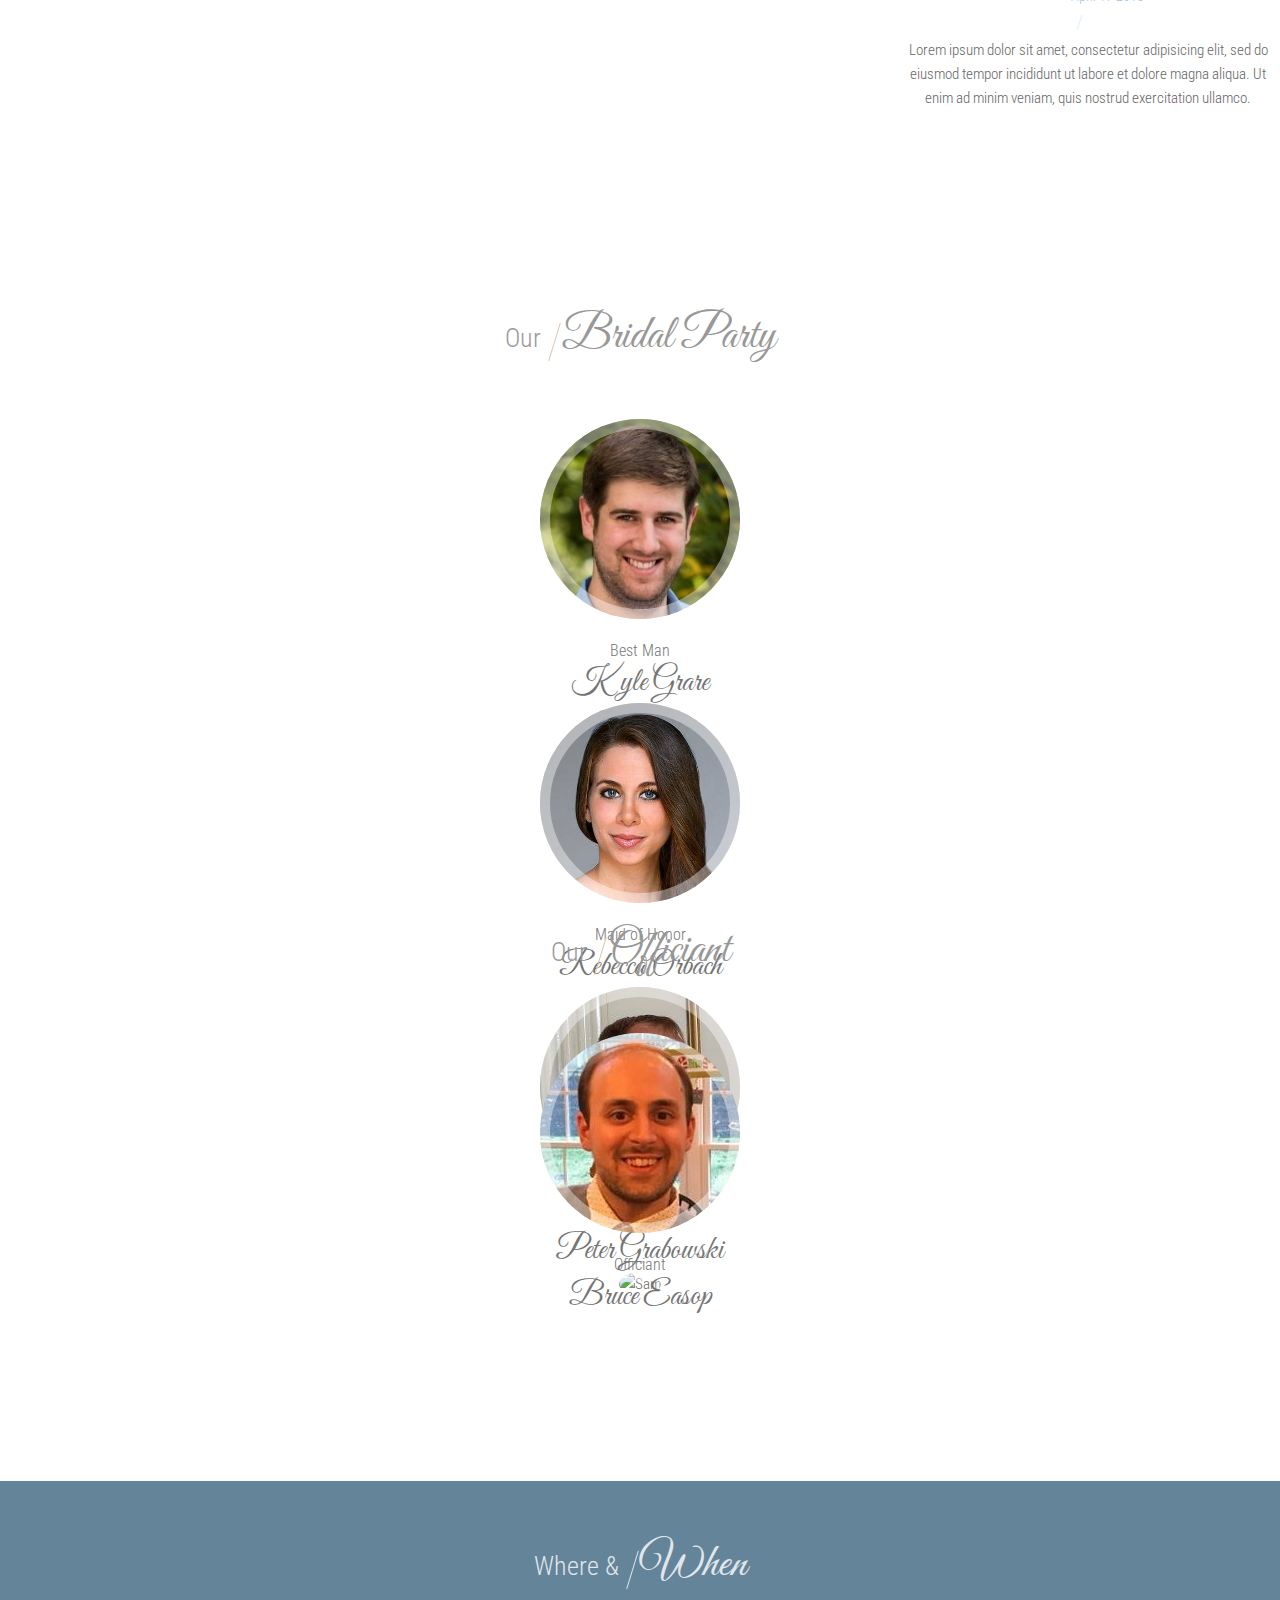
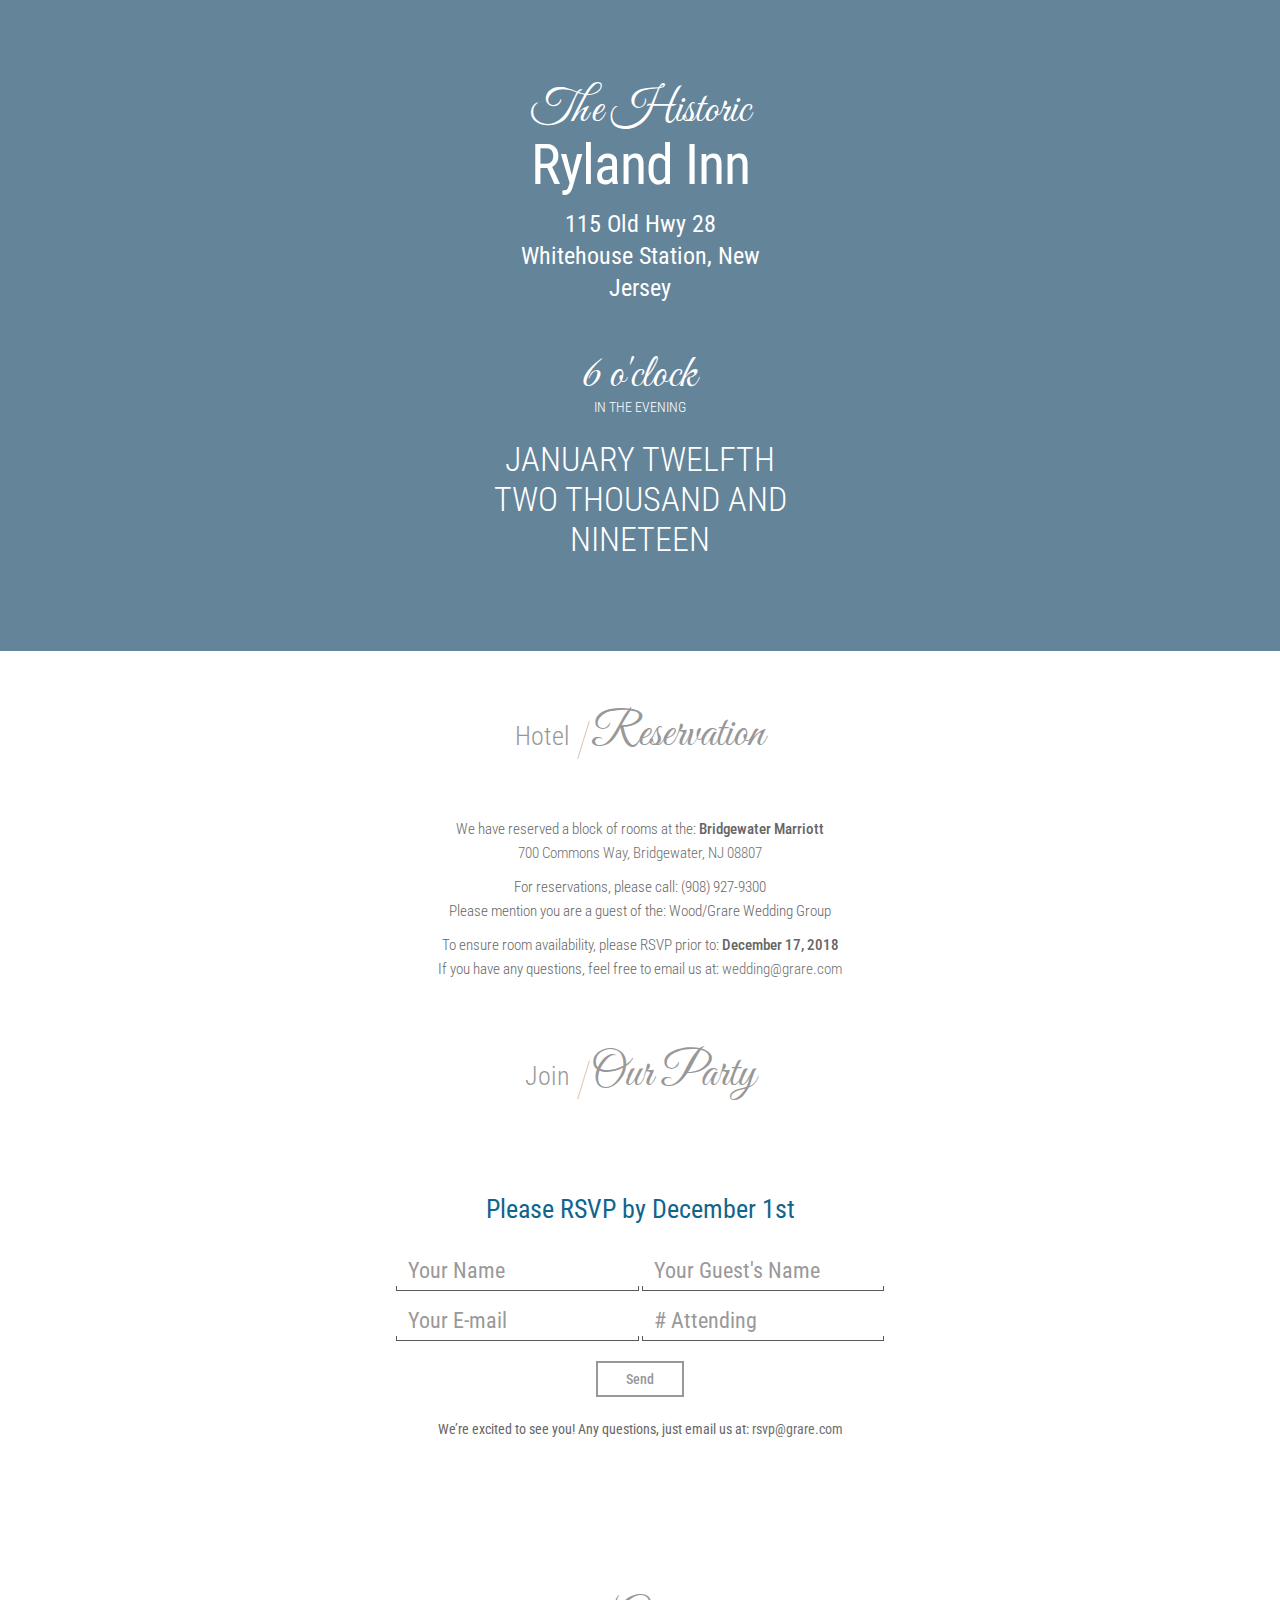
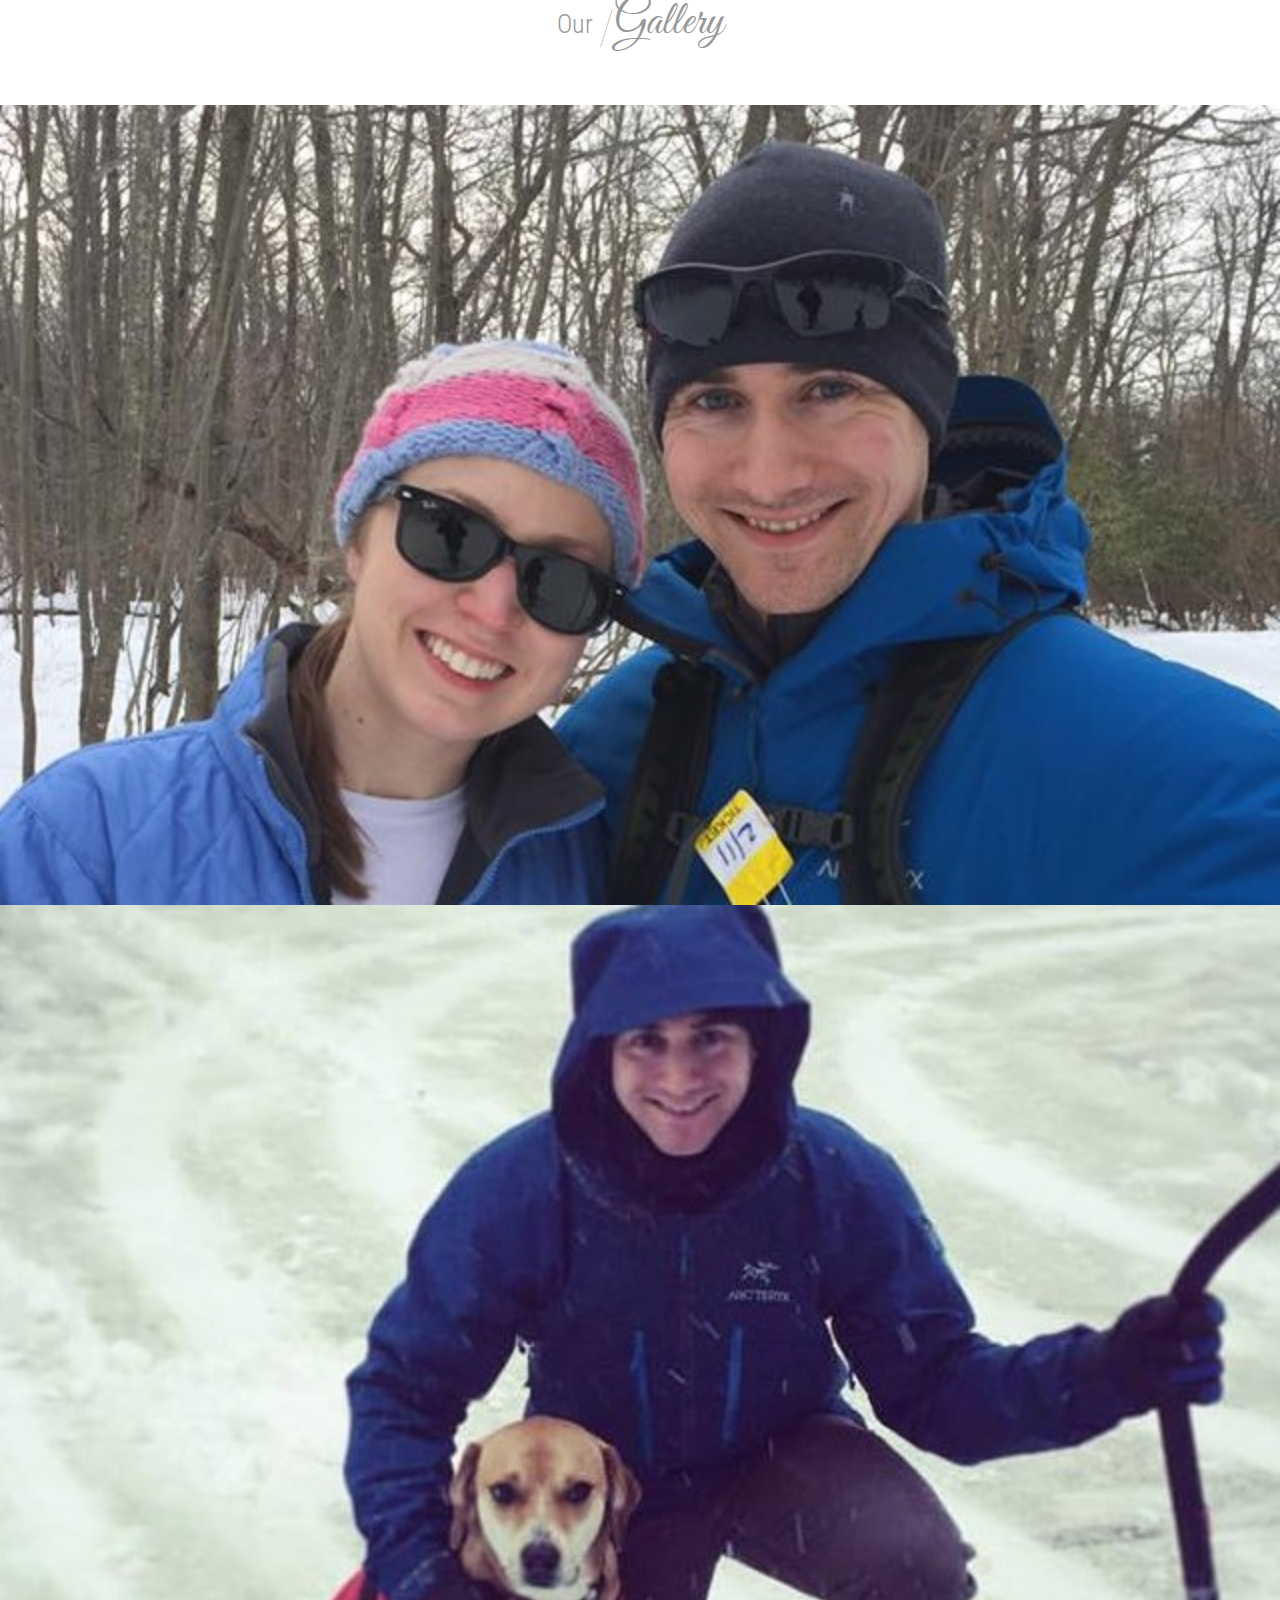
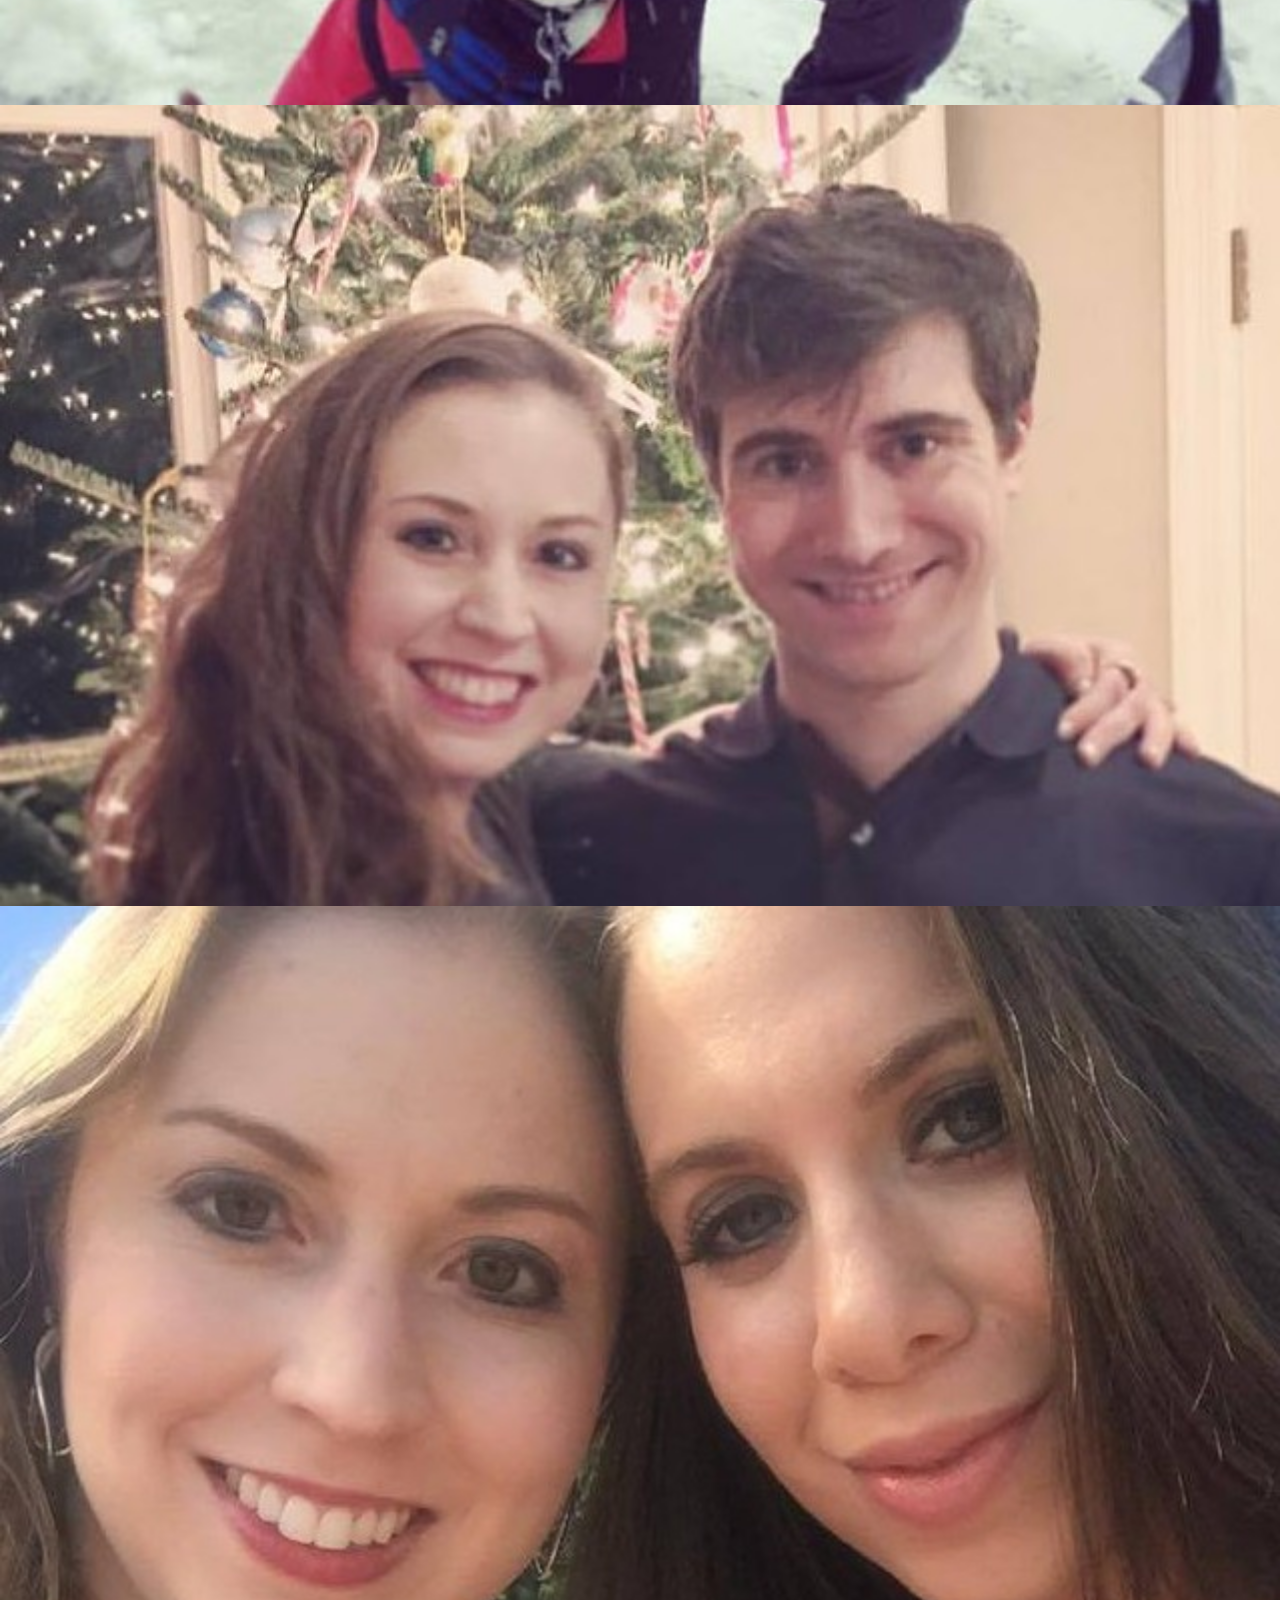
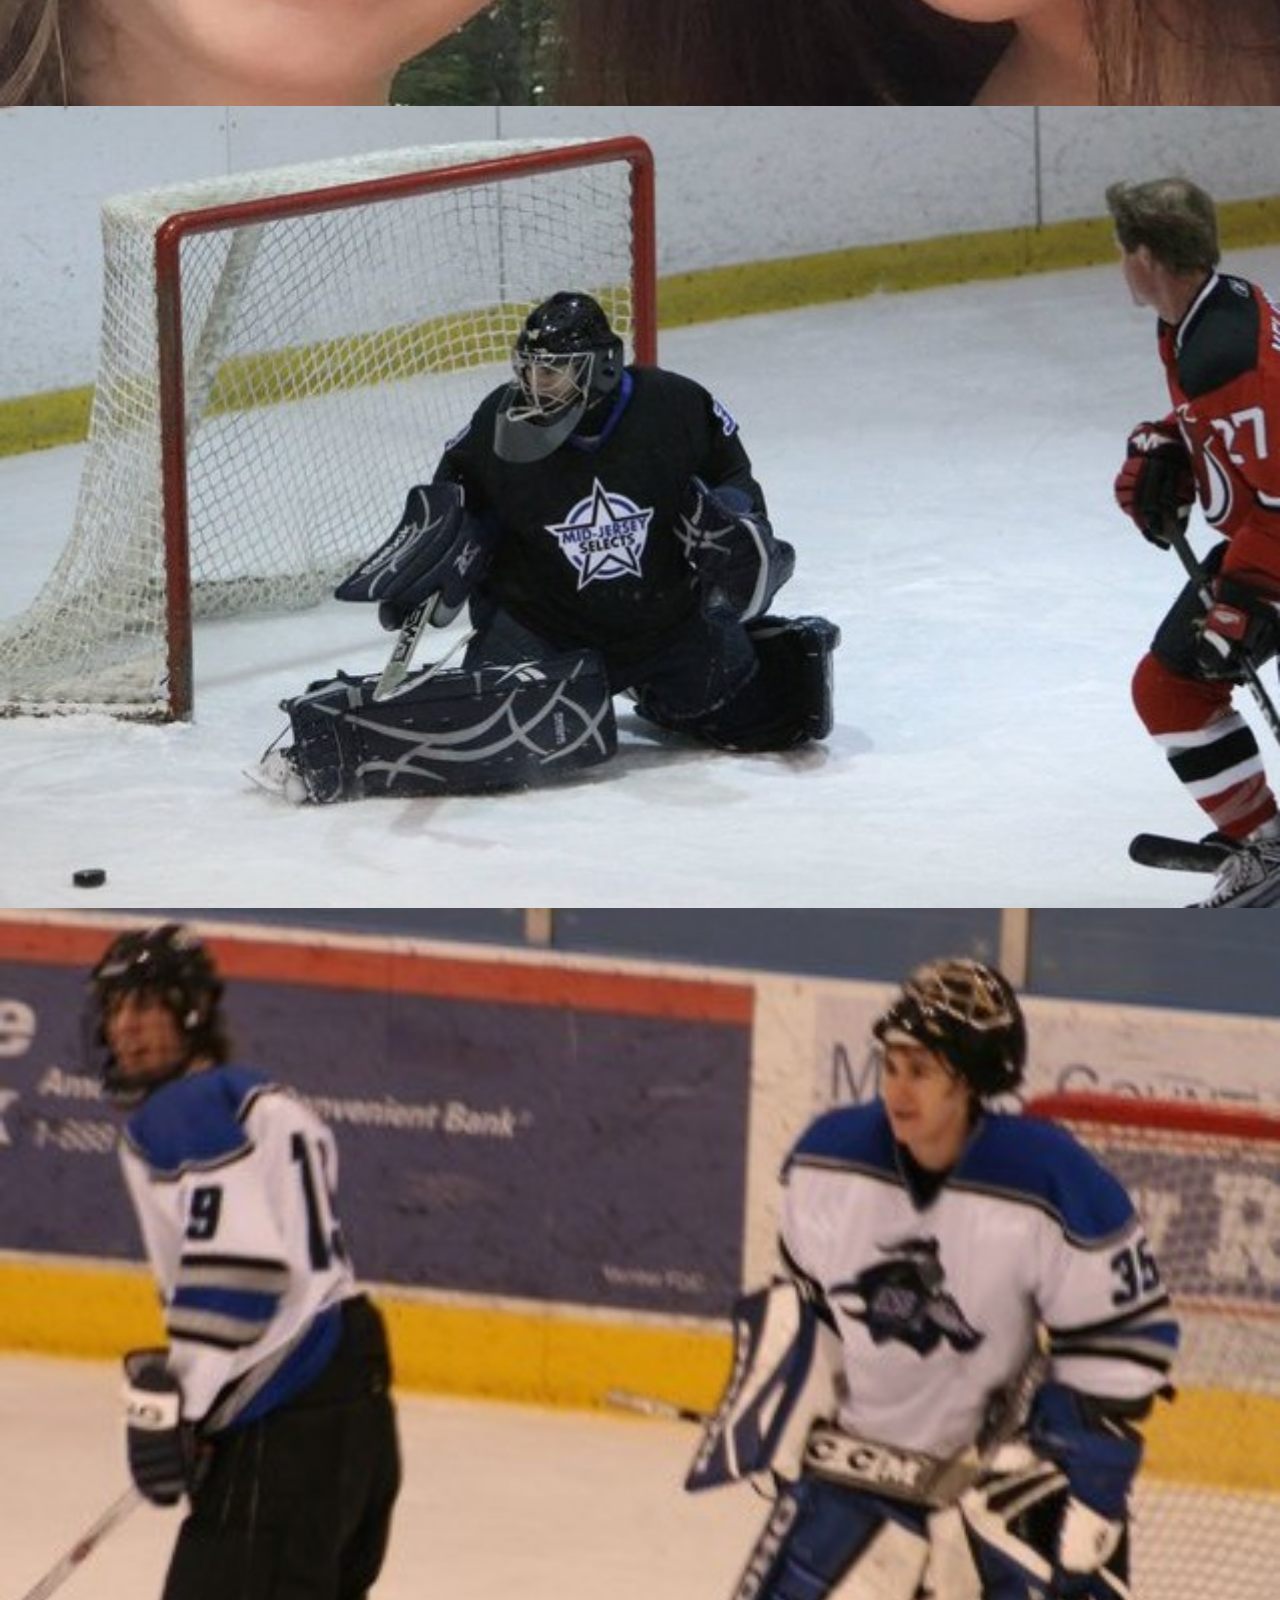
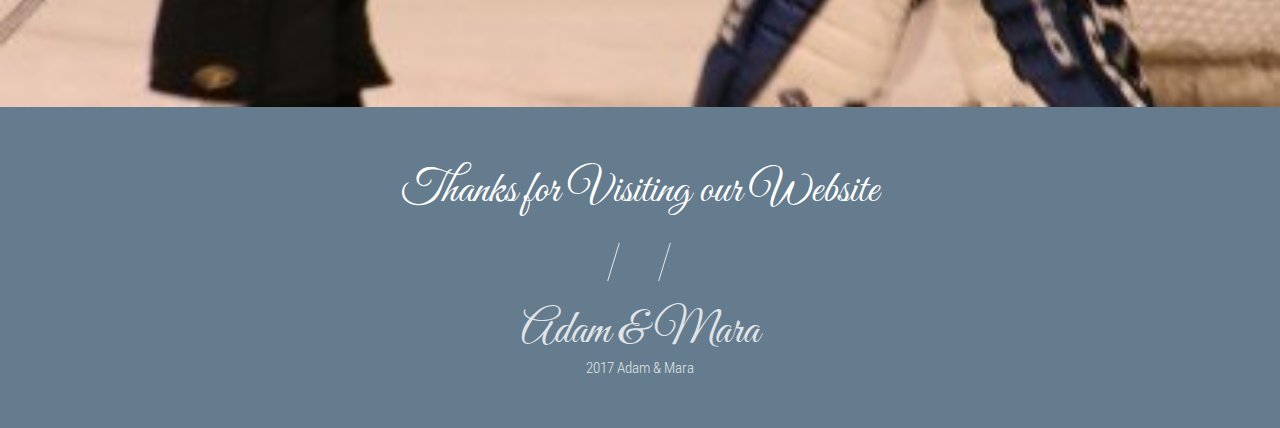
==== commit 7241f563: "Add officiant section" ====
--- a/wedding/index.html
+++ b/wedding/index.html
@@ -232,6 +232,17 @@
             <div class="guest_item">
               <div class="guest_photo"><img src="images/kyley.jpg" alt="Kyley"></div>
               <div class="guest_title"><span>Bridesmaid</span> Kyley Knoerzer </div>
+            </div>
+          </div>
+        </div>
+        <div class="container">
+          <h2><span>Our</span> Officiant</h2>
+
+          <div class="guest_wrapper" >
+            <!-- Officiant  -->
+            <div class="guest_item">
+              <div class="guest_photo"><img src="images/bruce.jpg" alt="Officiant"></div>
+              <div class="guest_title"><span>Officiant</span> Bruce Easop </div>
             </div>
           </div>
         </div>
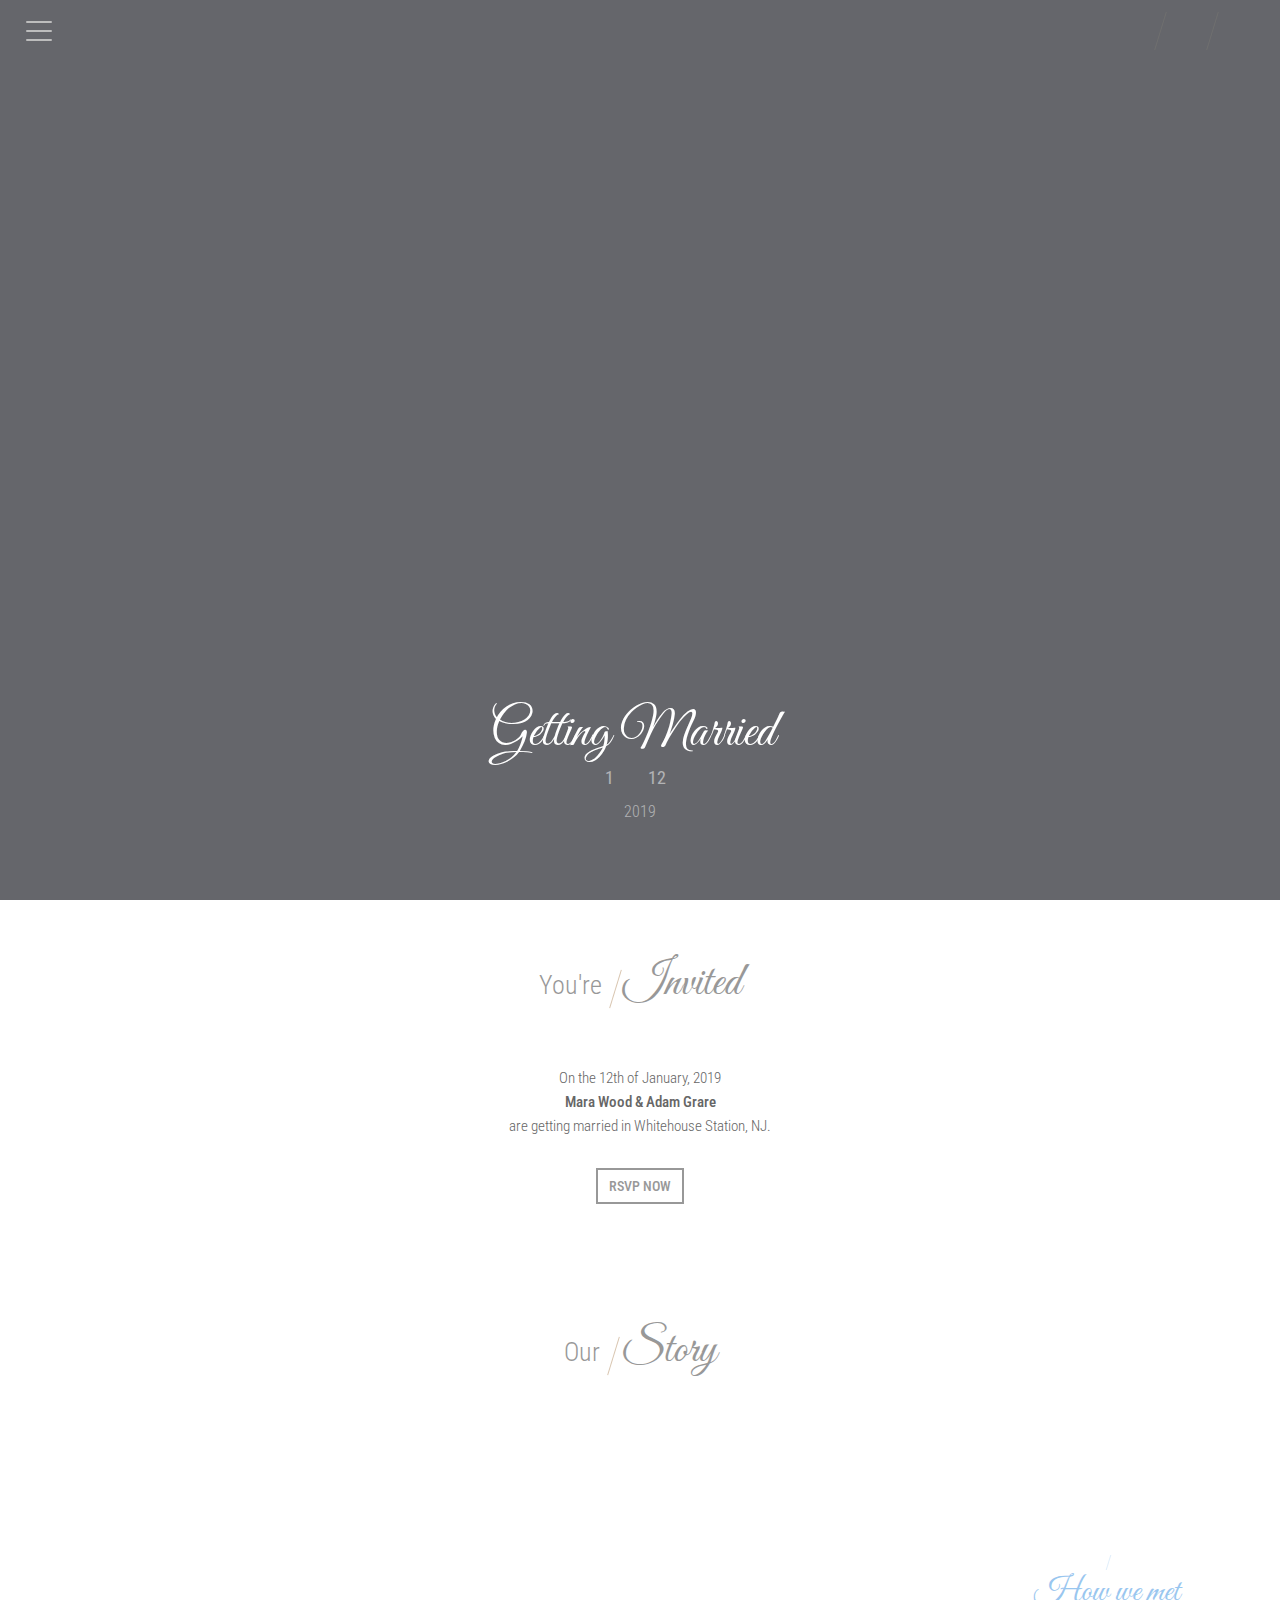
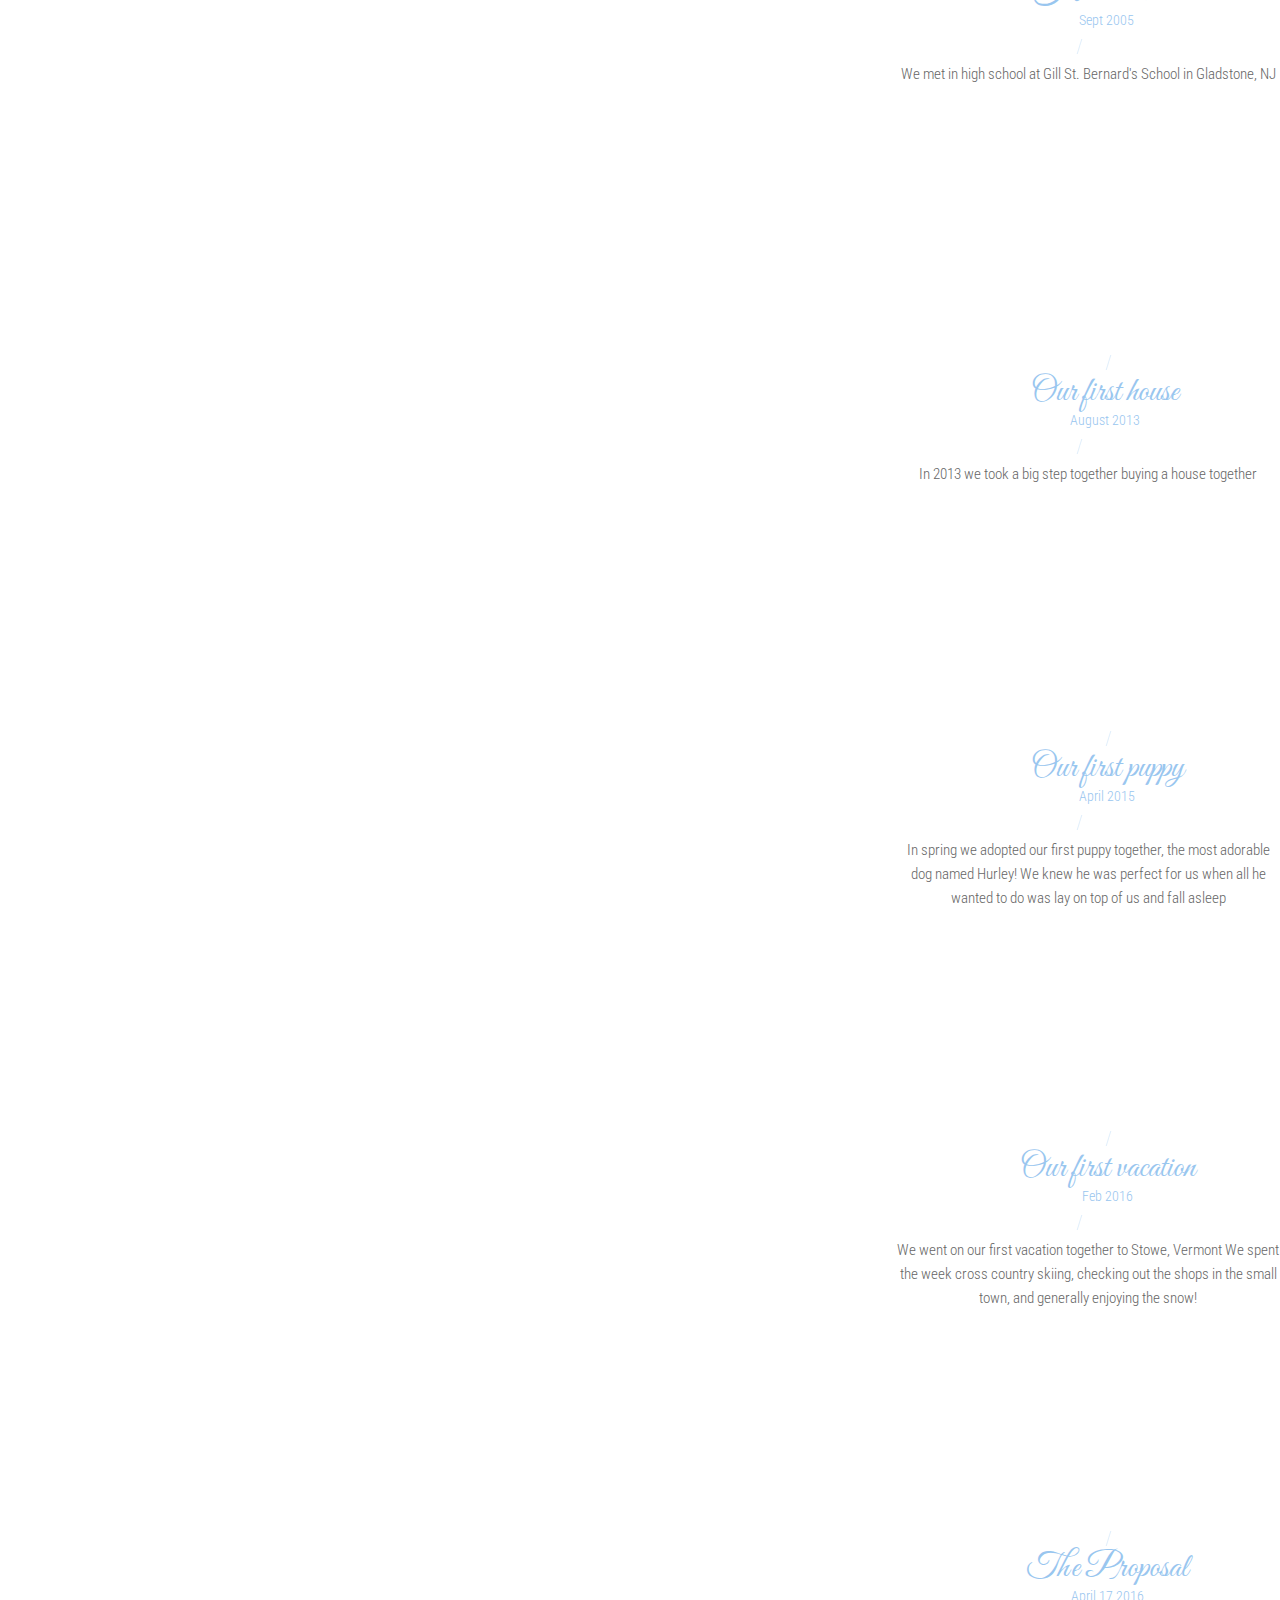
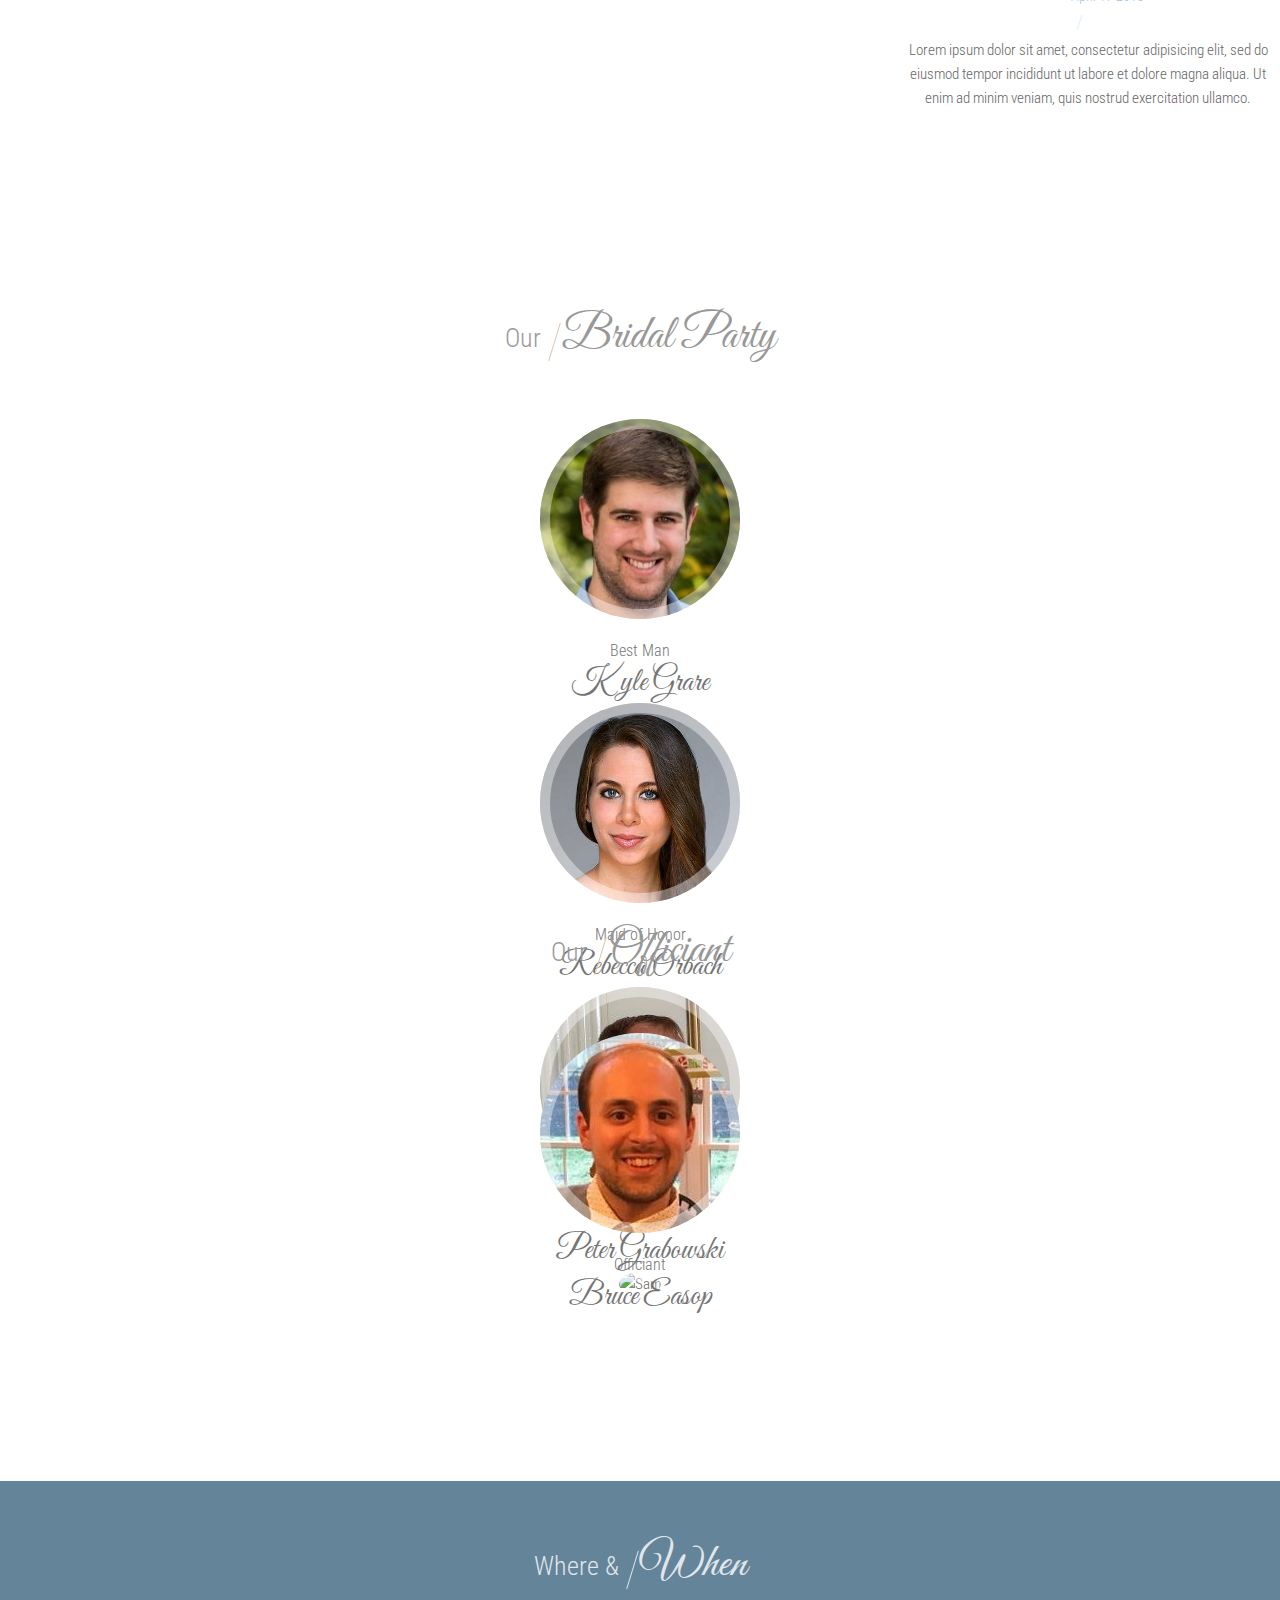
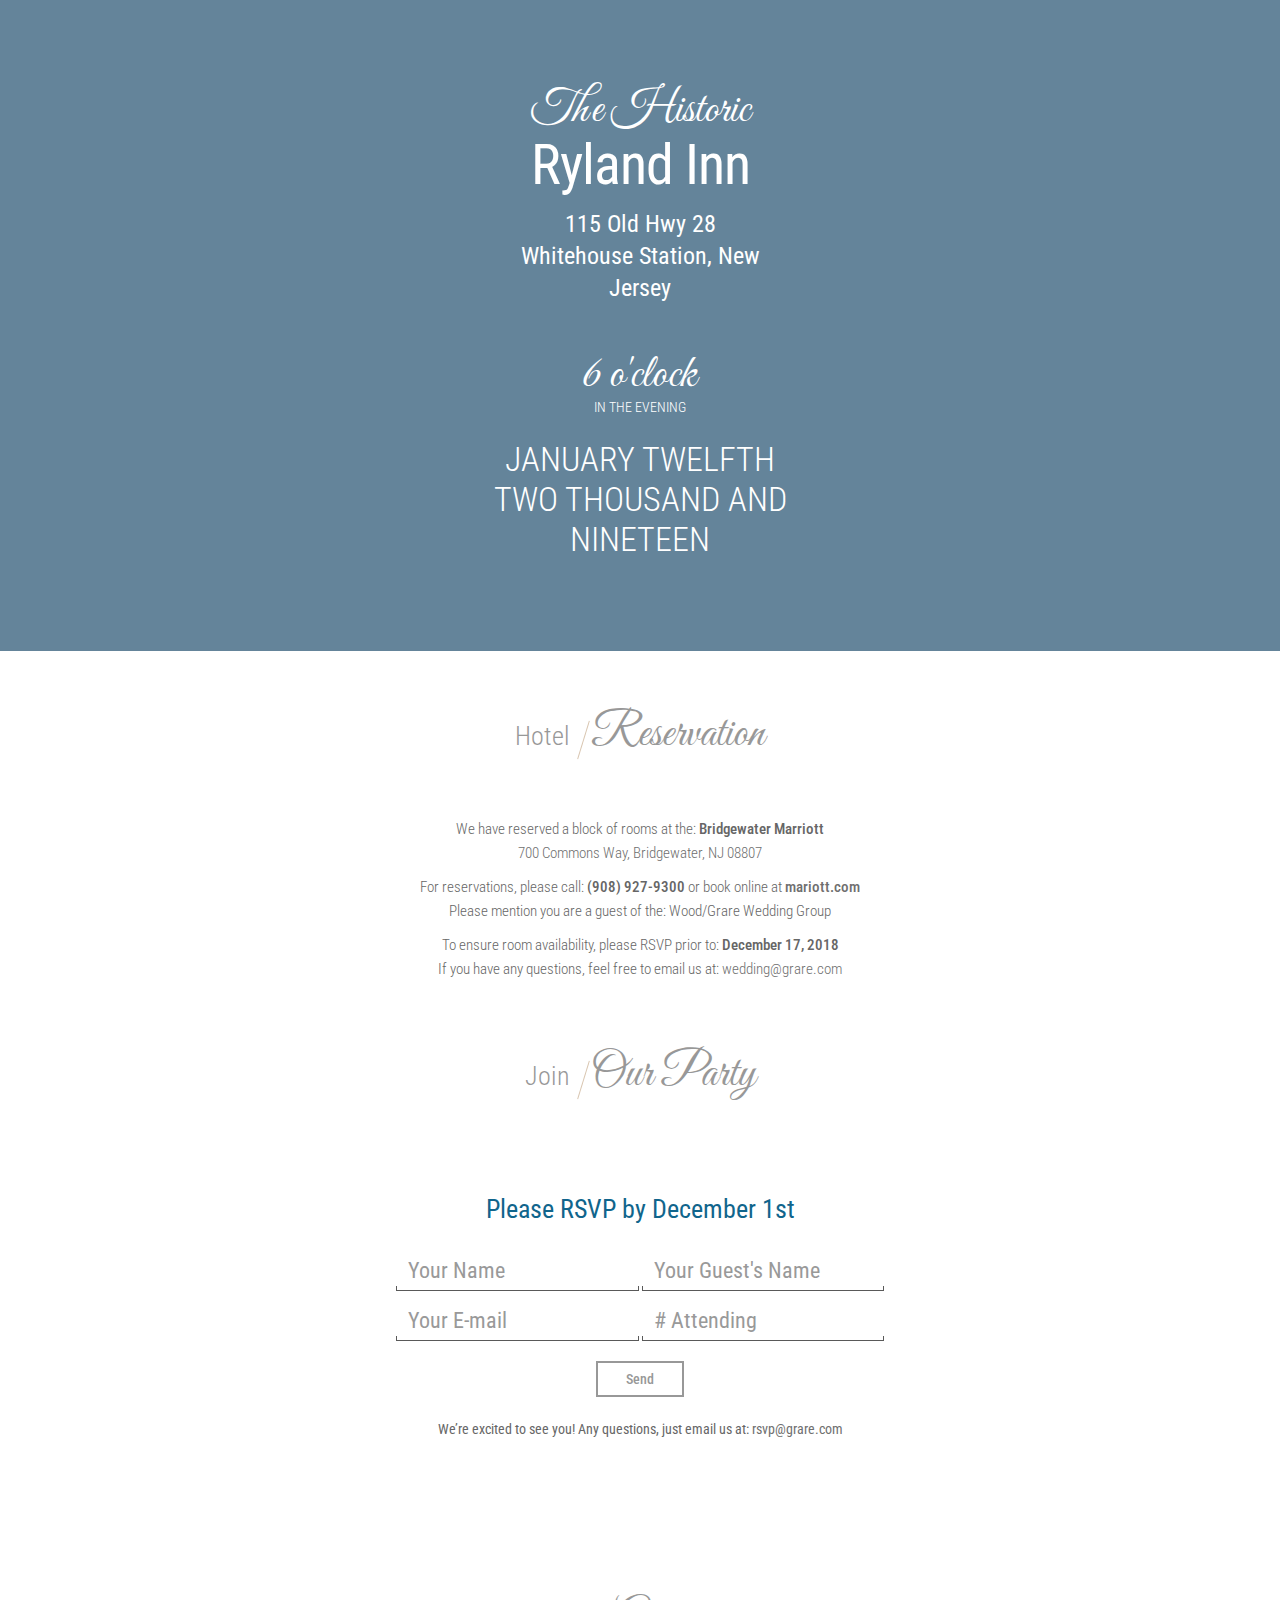
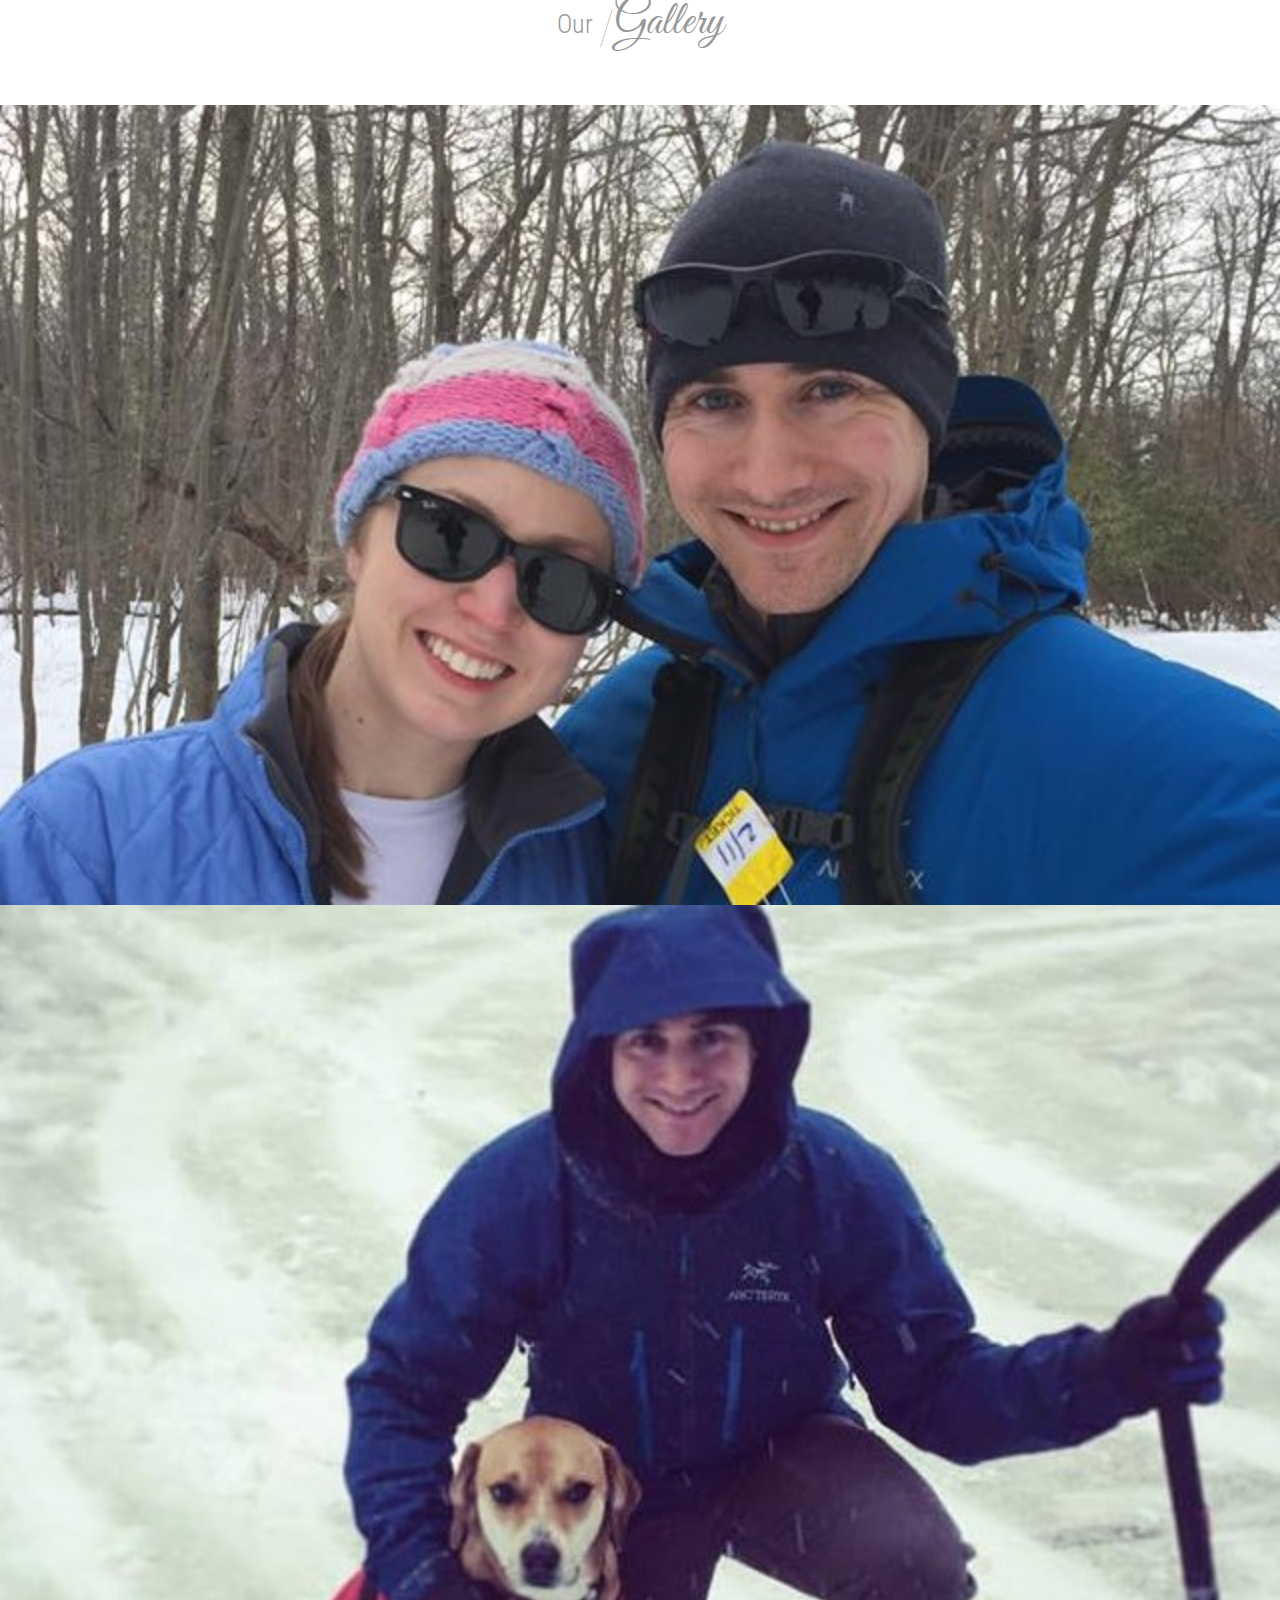
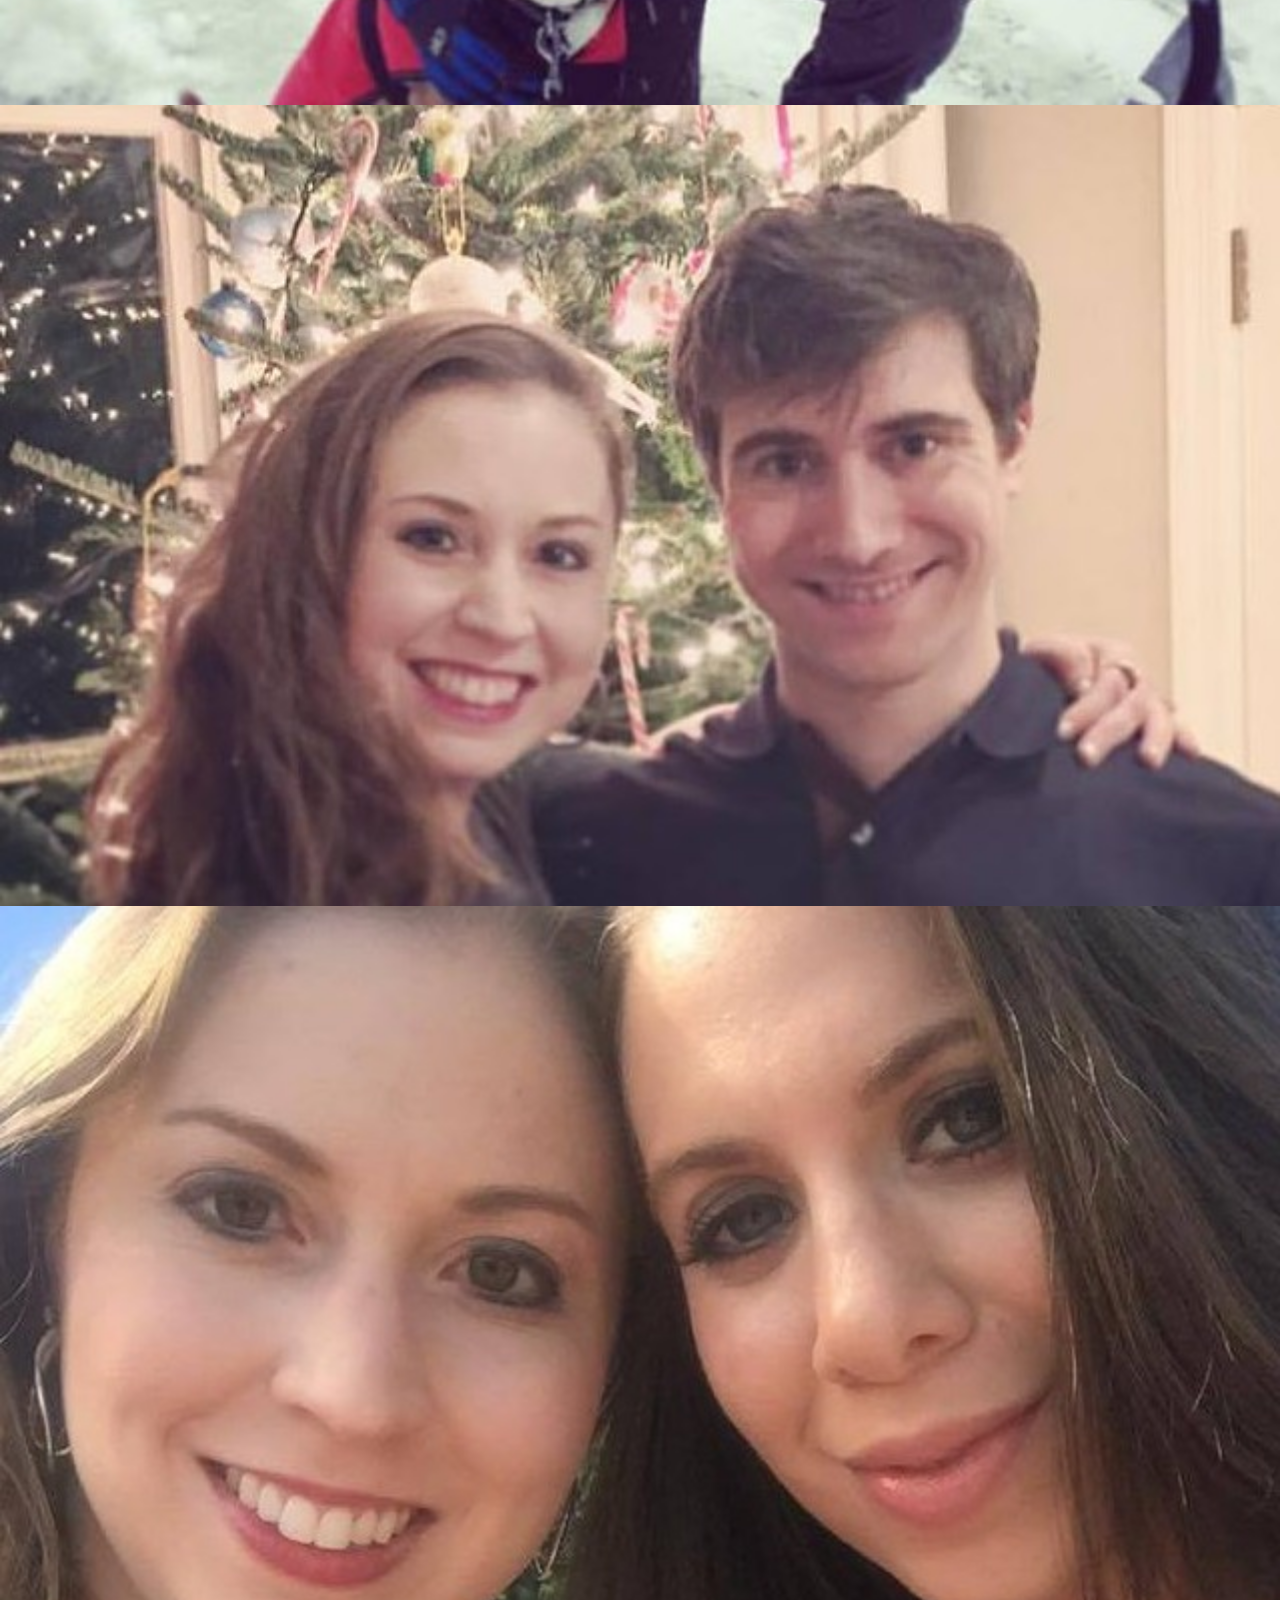
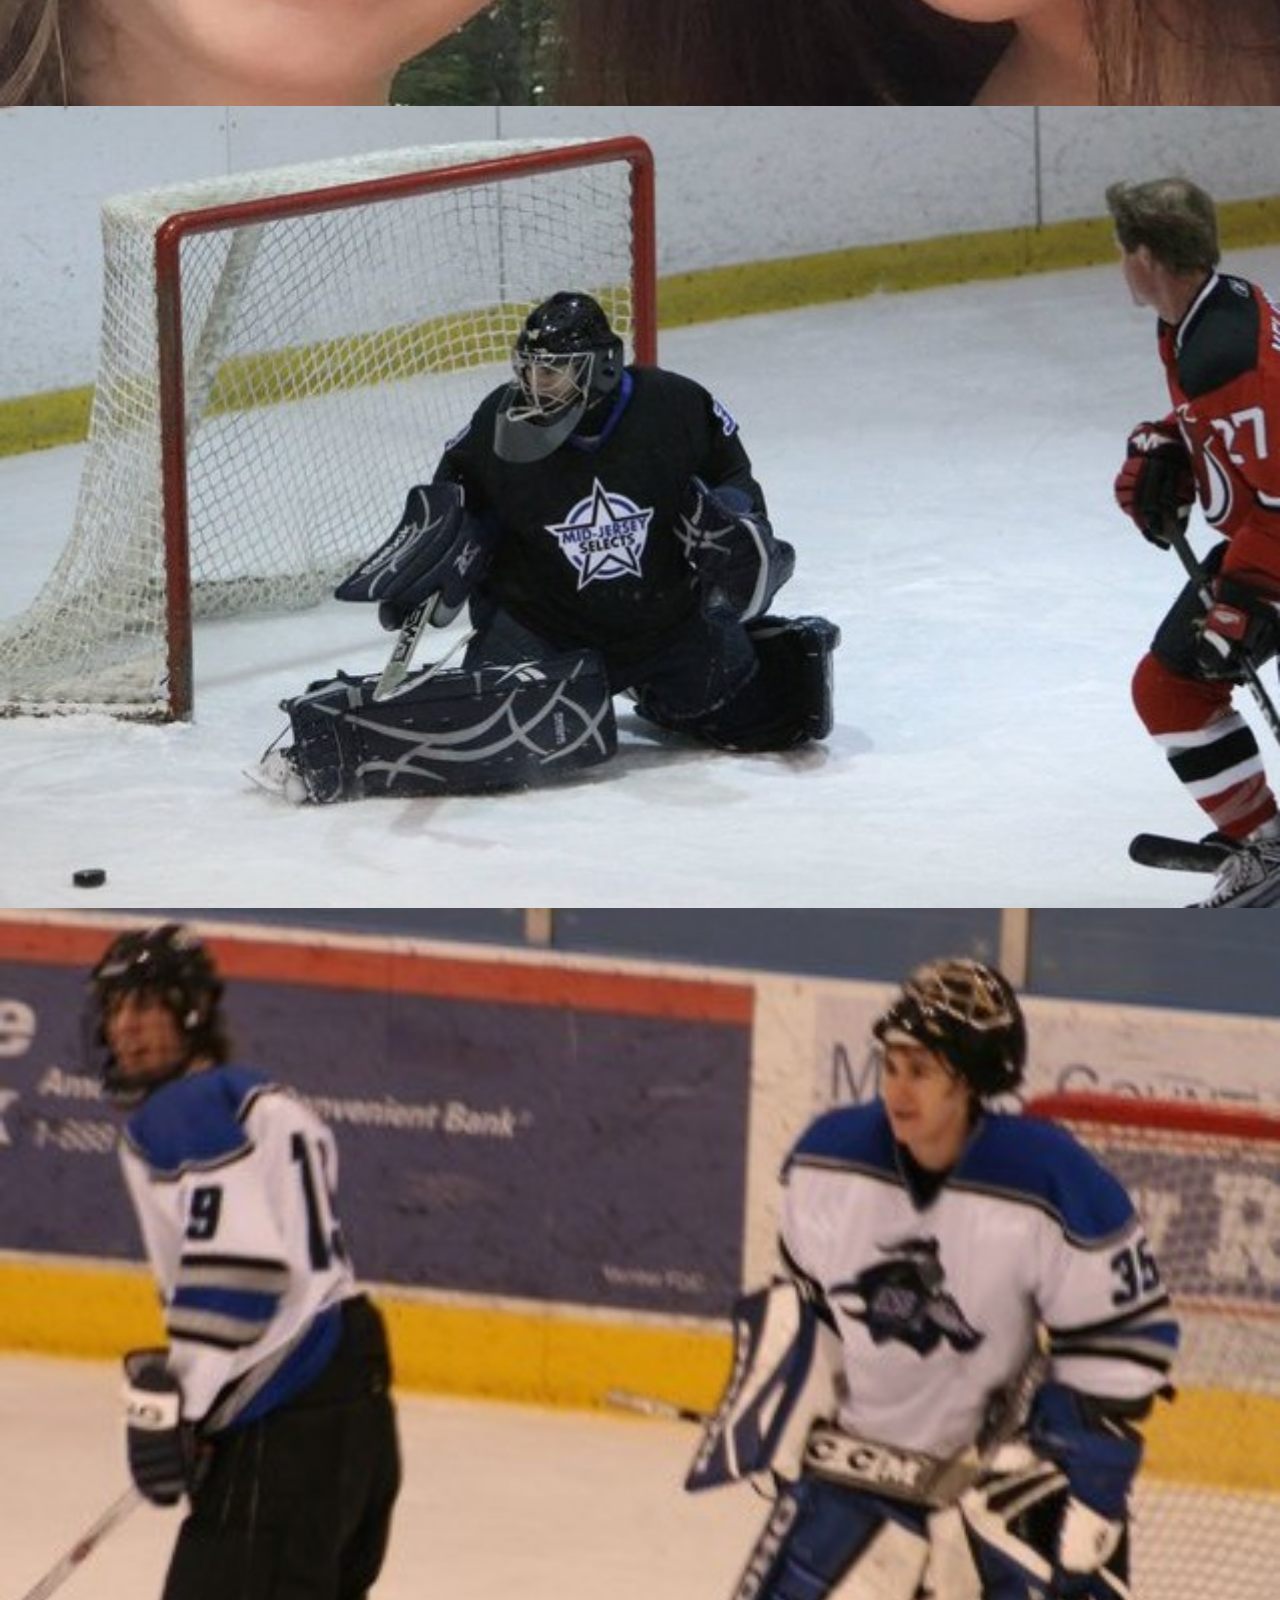
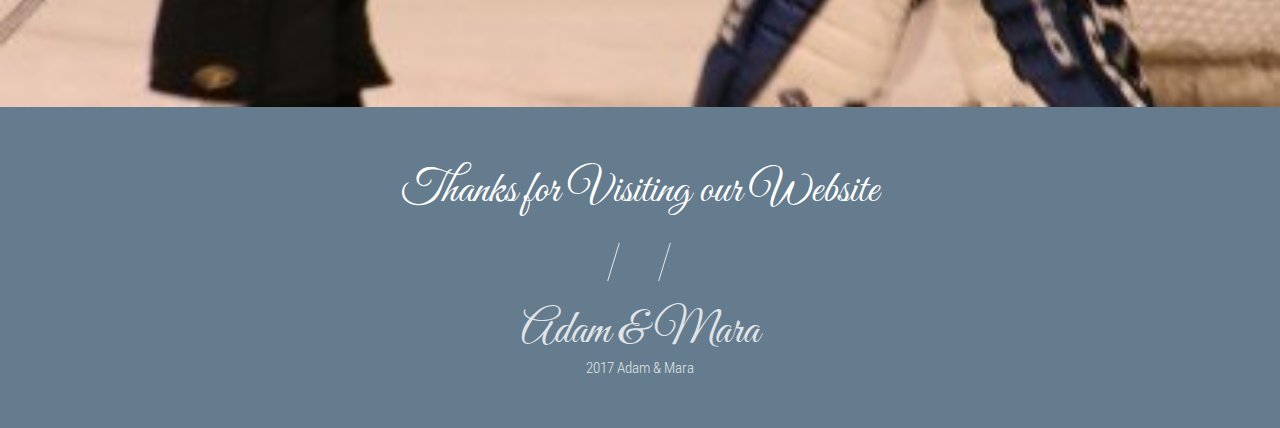
==== commit 0df19c67: "Add link for hotel reservation" ====
--- a/wedding/index.html
+++ b/wedding/index.html
@@ -285,7 +285,7 @@
             700 Commons Way, Bridgewater, NJ 08807
           </a>
           </p>
-          <p>For reservations, please call: (908) 927-9300<br>
+          <p>For reservations, please call: <b>(908) 927-9300</b> or book online at <b><a href="http://www.marriott.com/meeting-event-hotels/group-corporate-travel/groupCorp.mi?resLinkData=Wood/Grare%20Wedding%20Room%20Block%5Esosbw%60grwgrwa%7Cgrwgrwb%60139-149%60USD%60false%604%601/11/19%601/13/19%6012/21/2018&app=resvlink&stop_mobi=yes">mariott.com</a></b><br>
           Please mention you are a guest of the: Wood/Grare Wedding Group</p>
 
           <p>To ensure room availability, please RSVP prior to: <b>December 17, 2018</b><br>
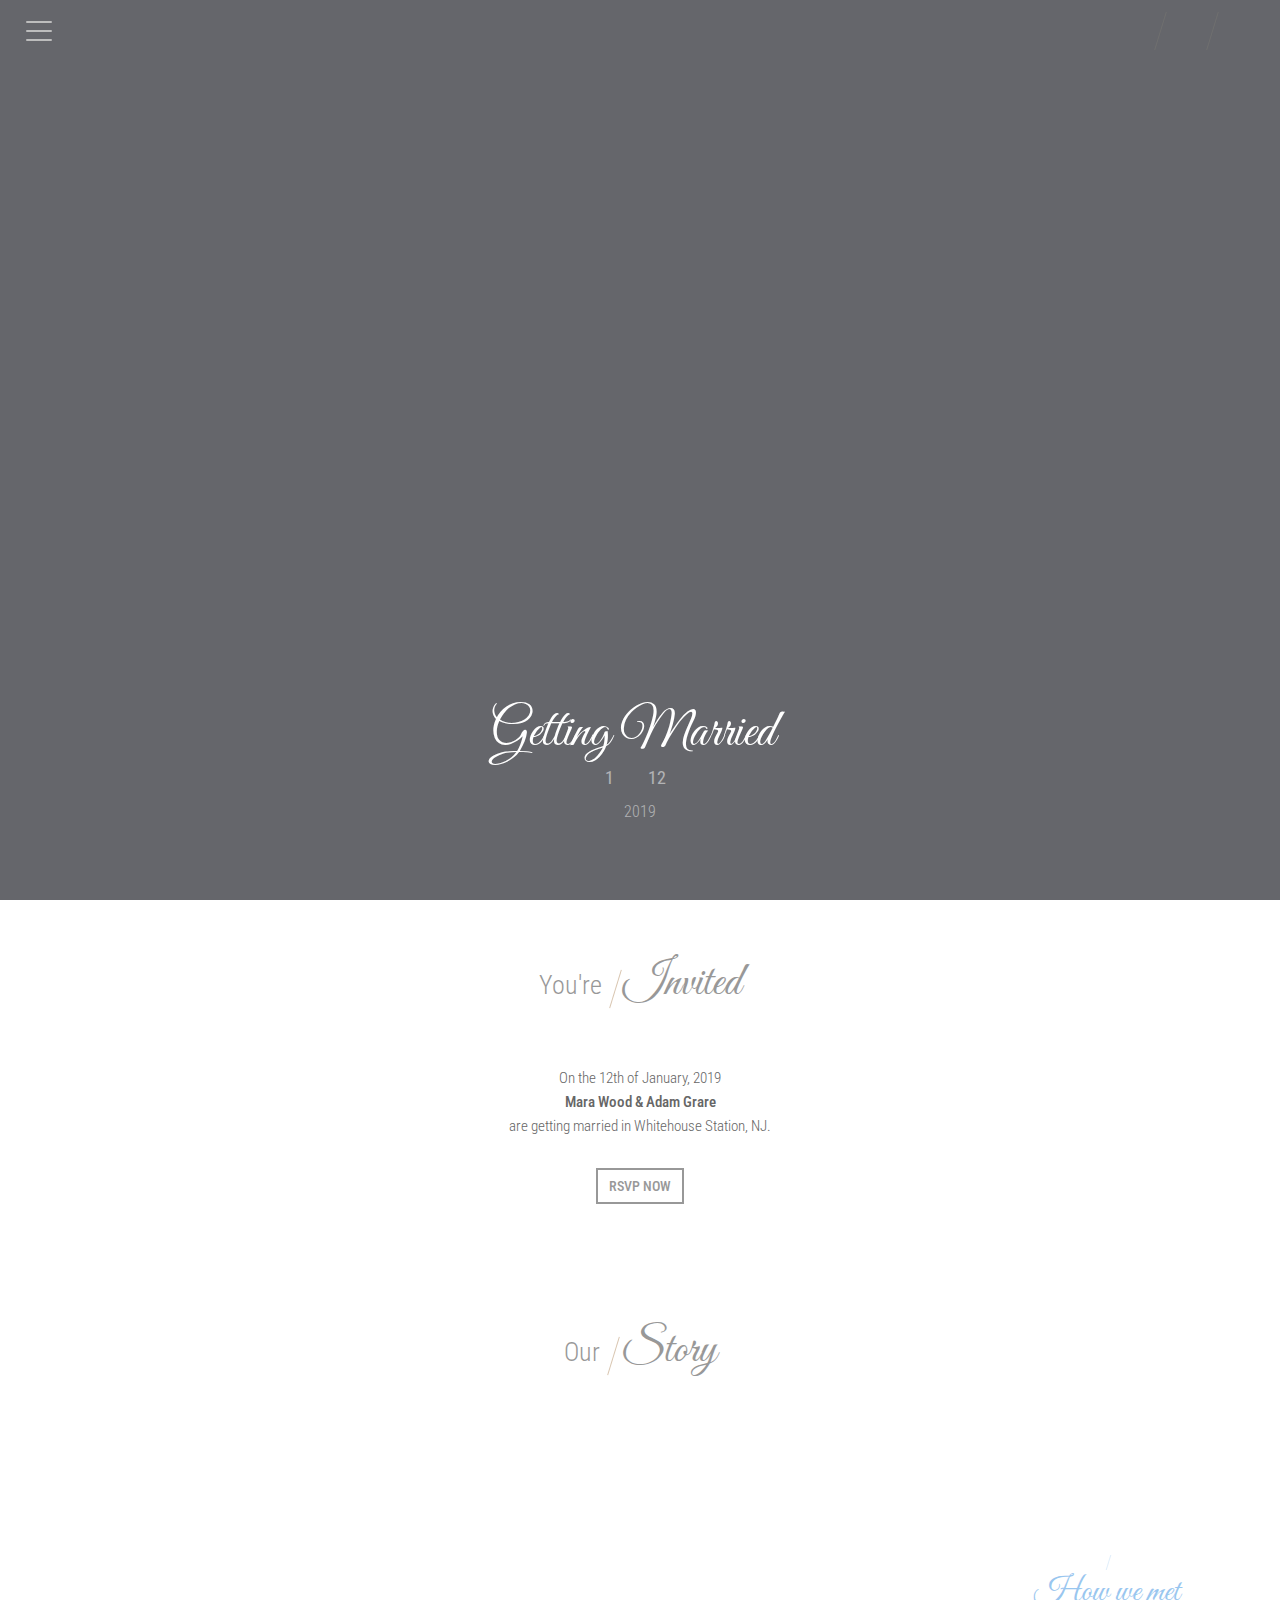
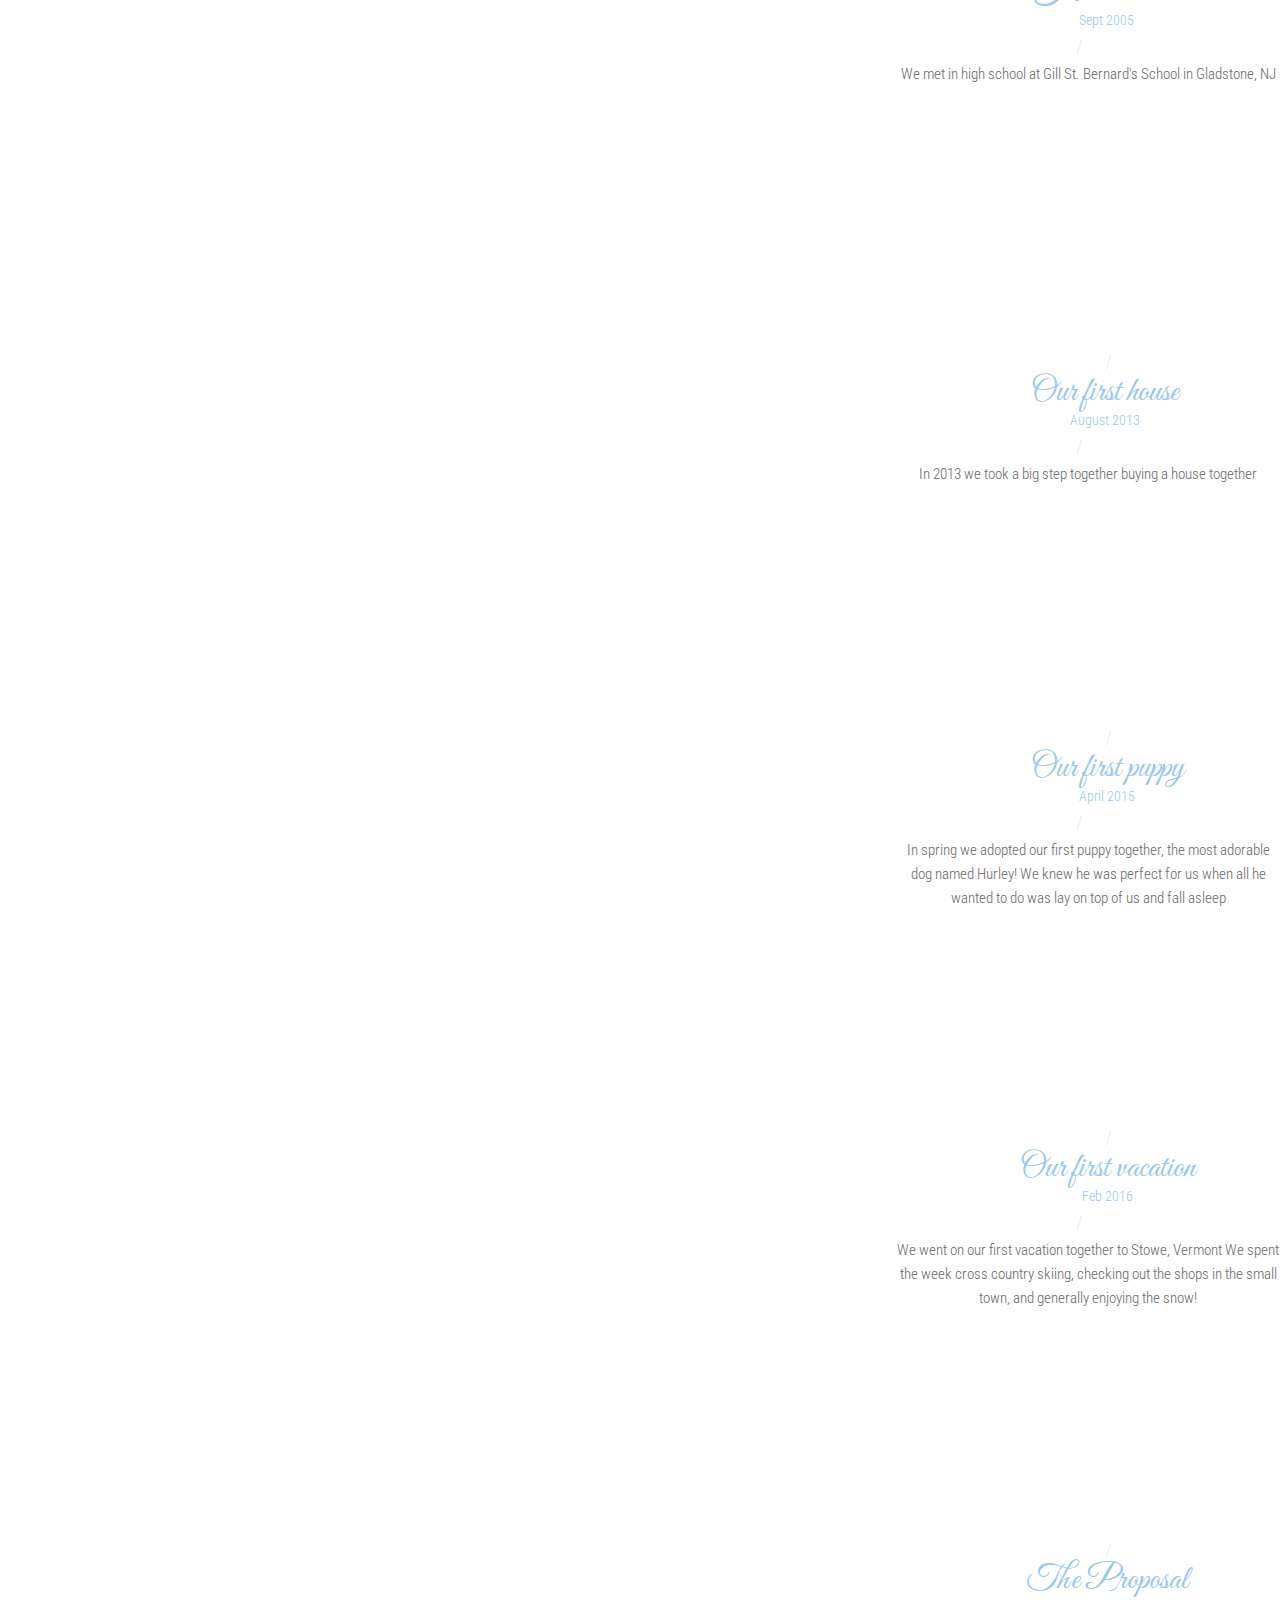
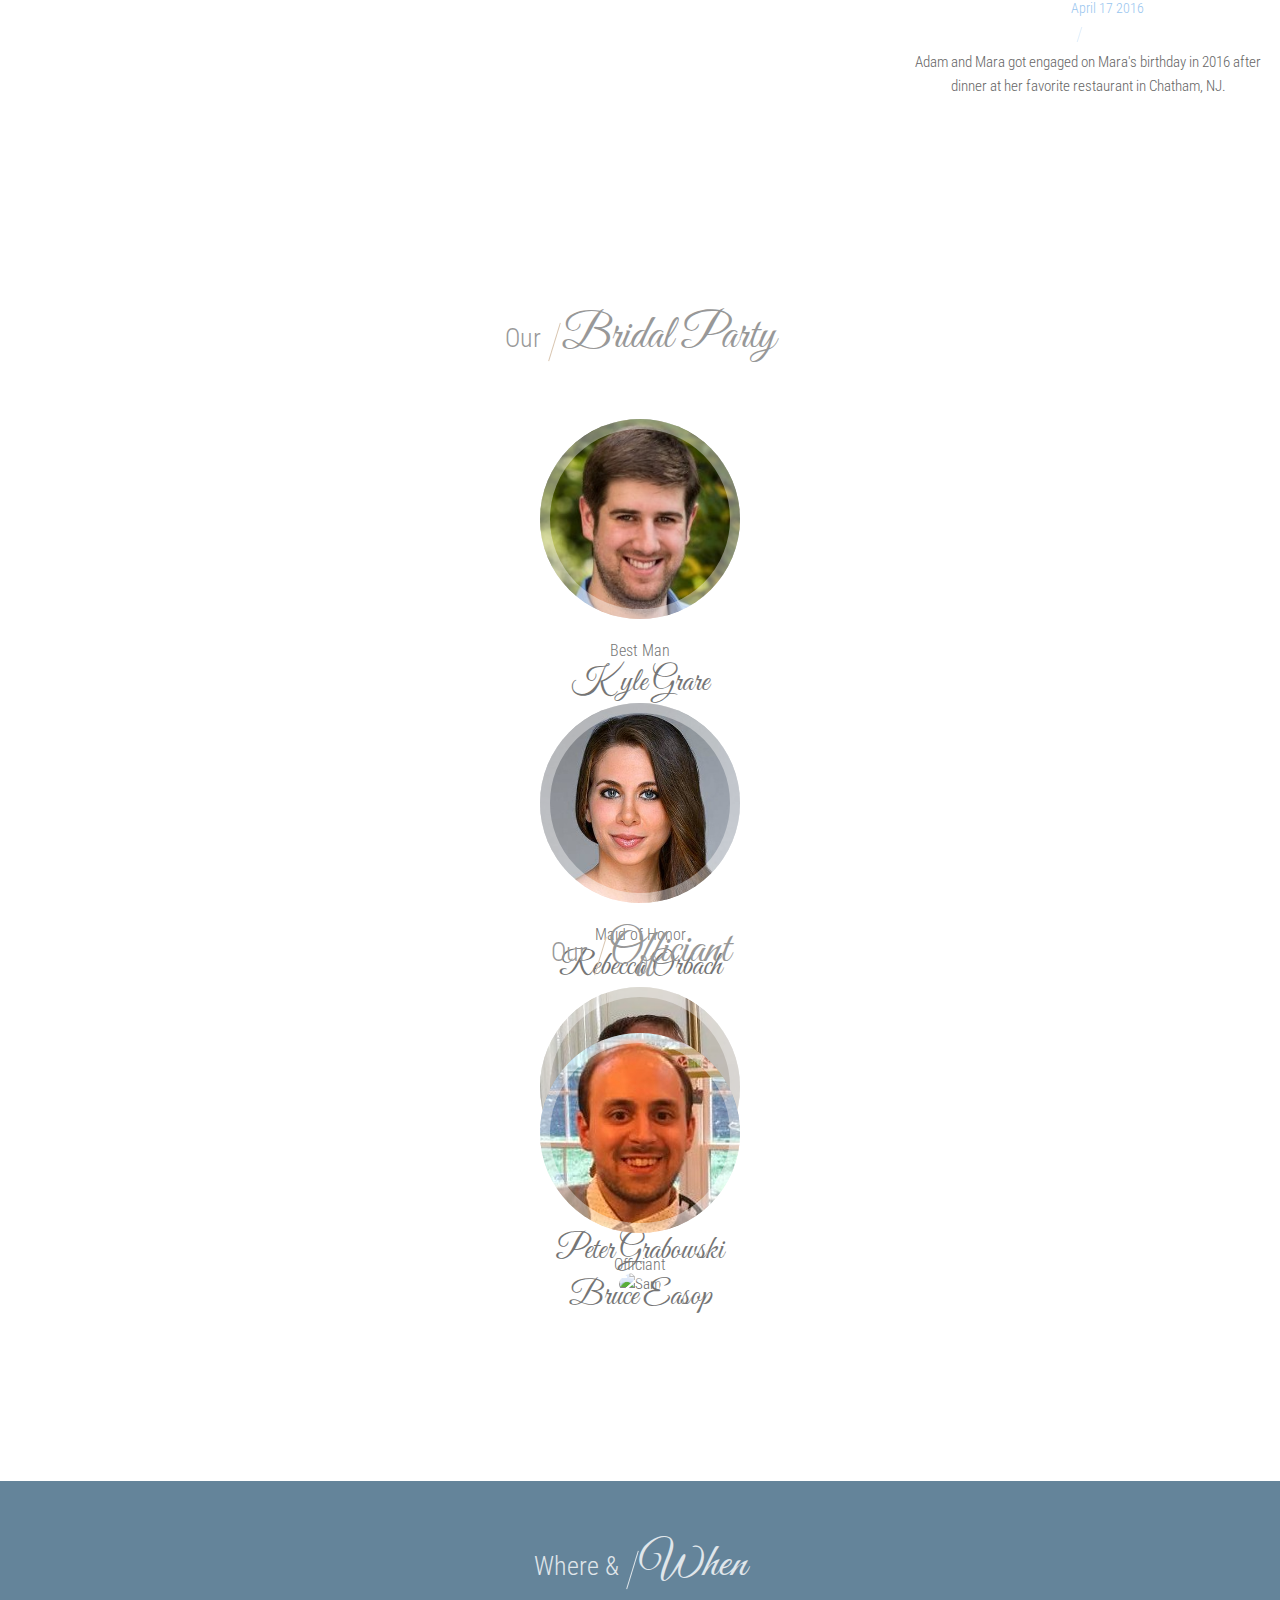
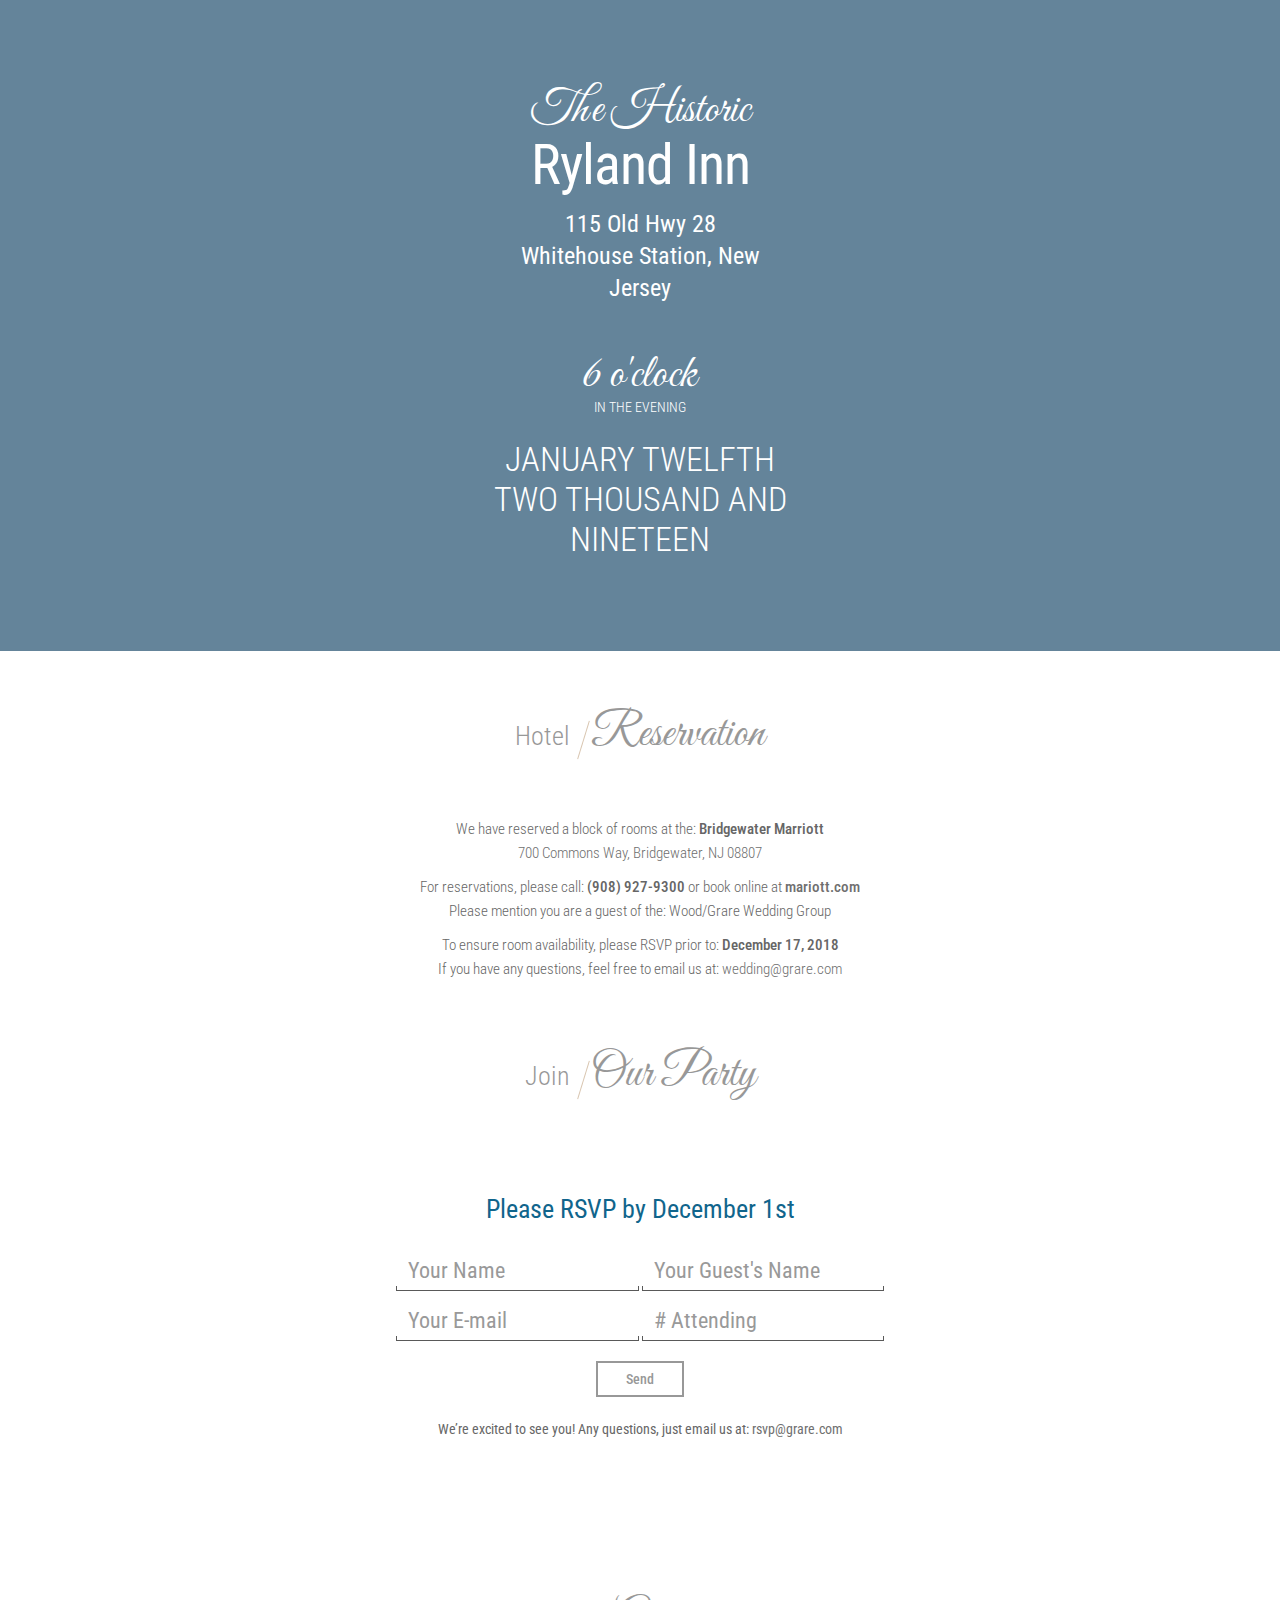
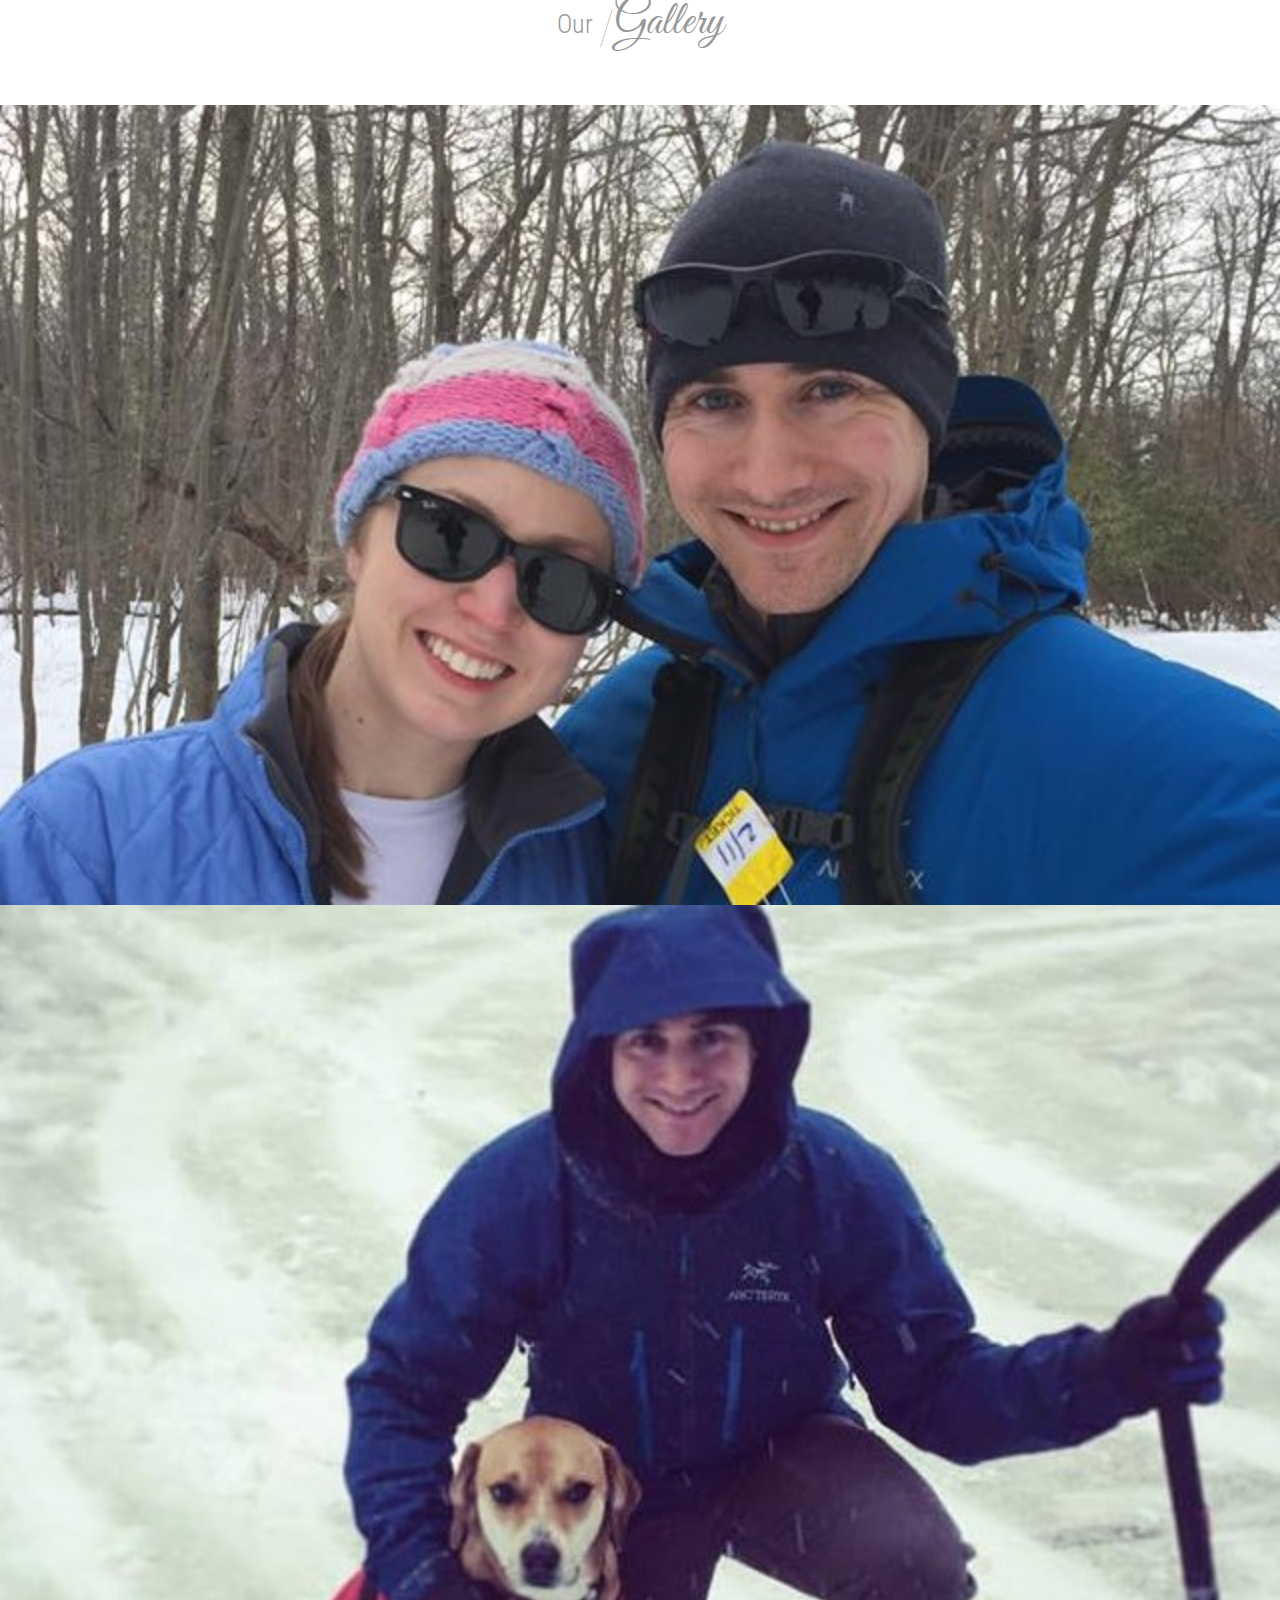
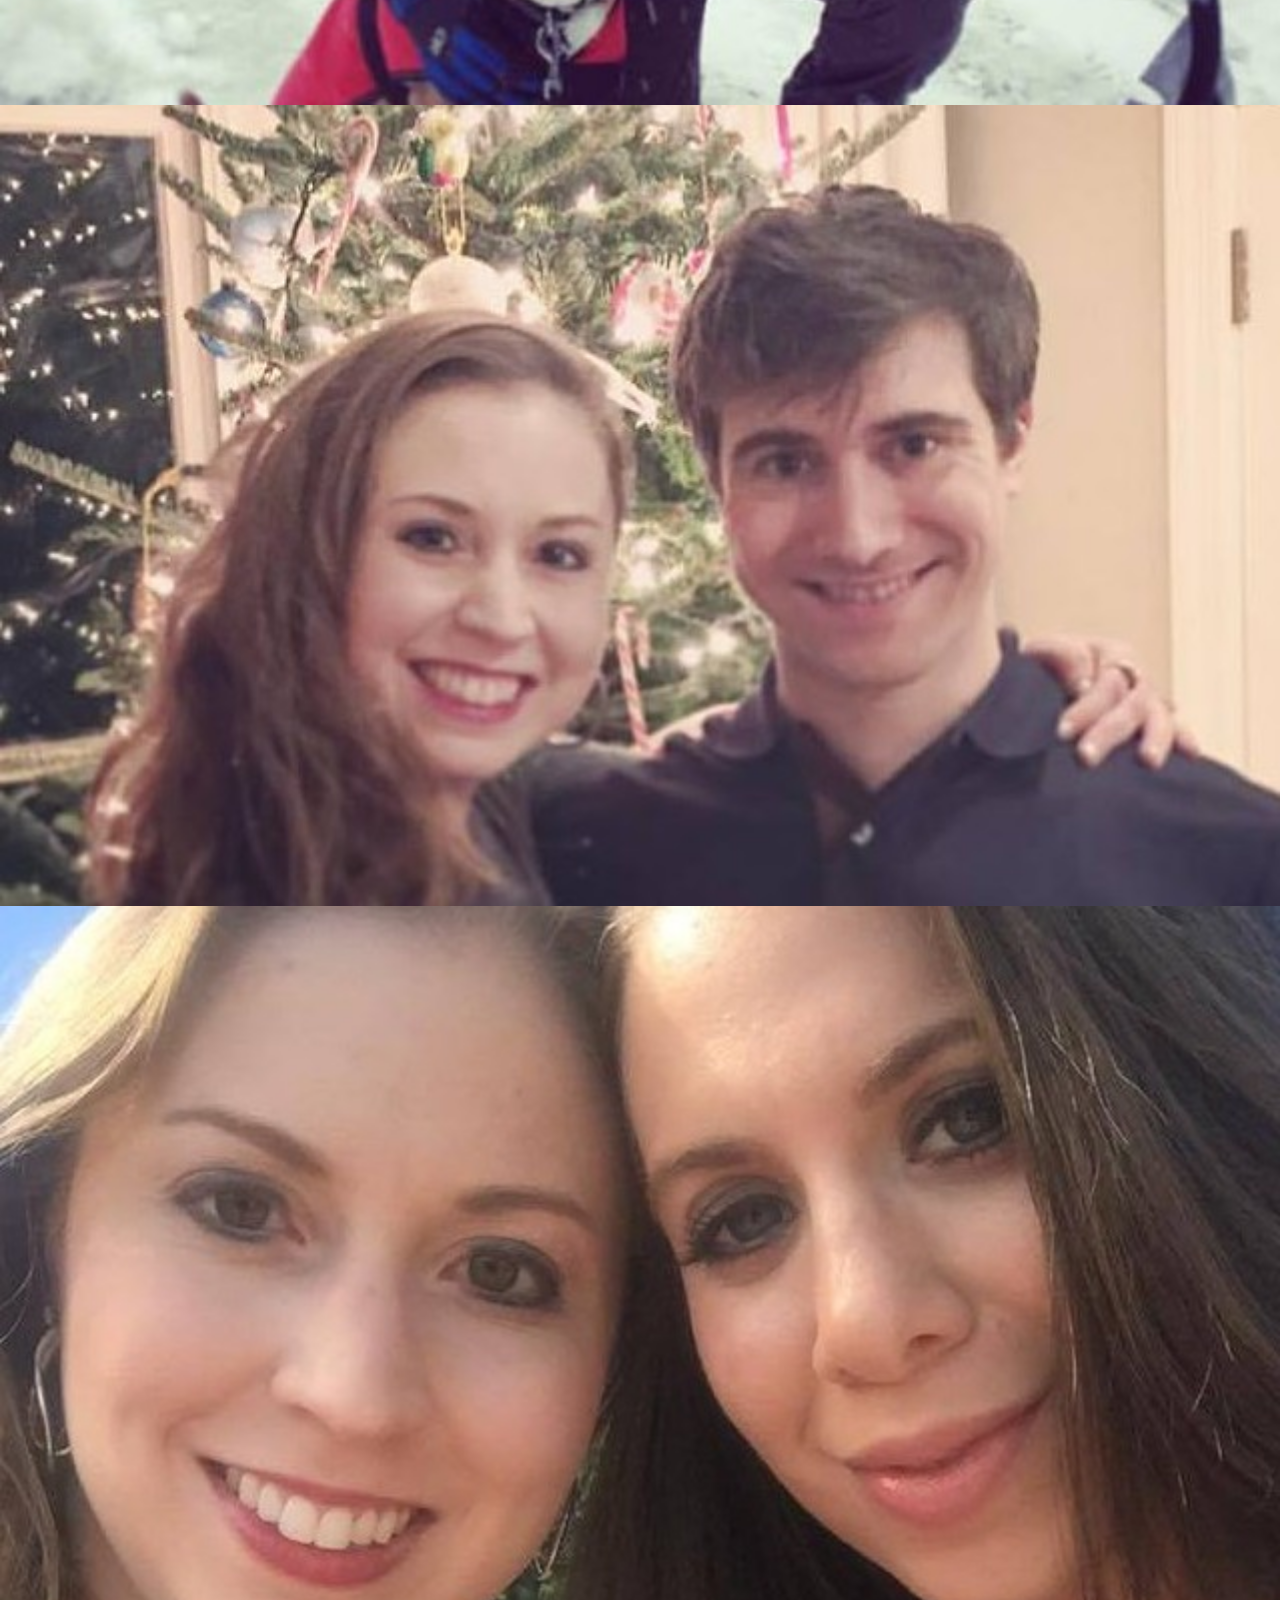
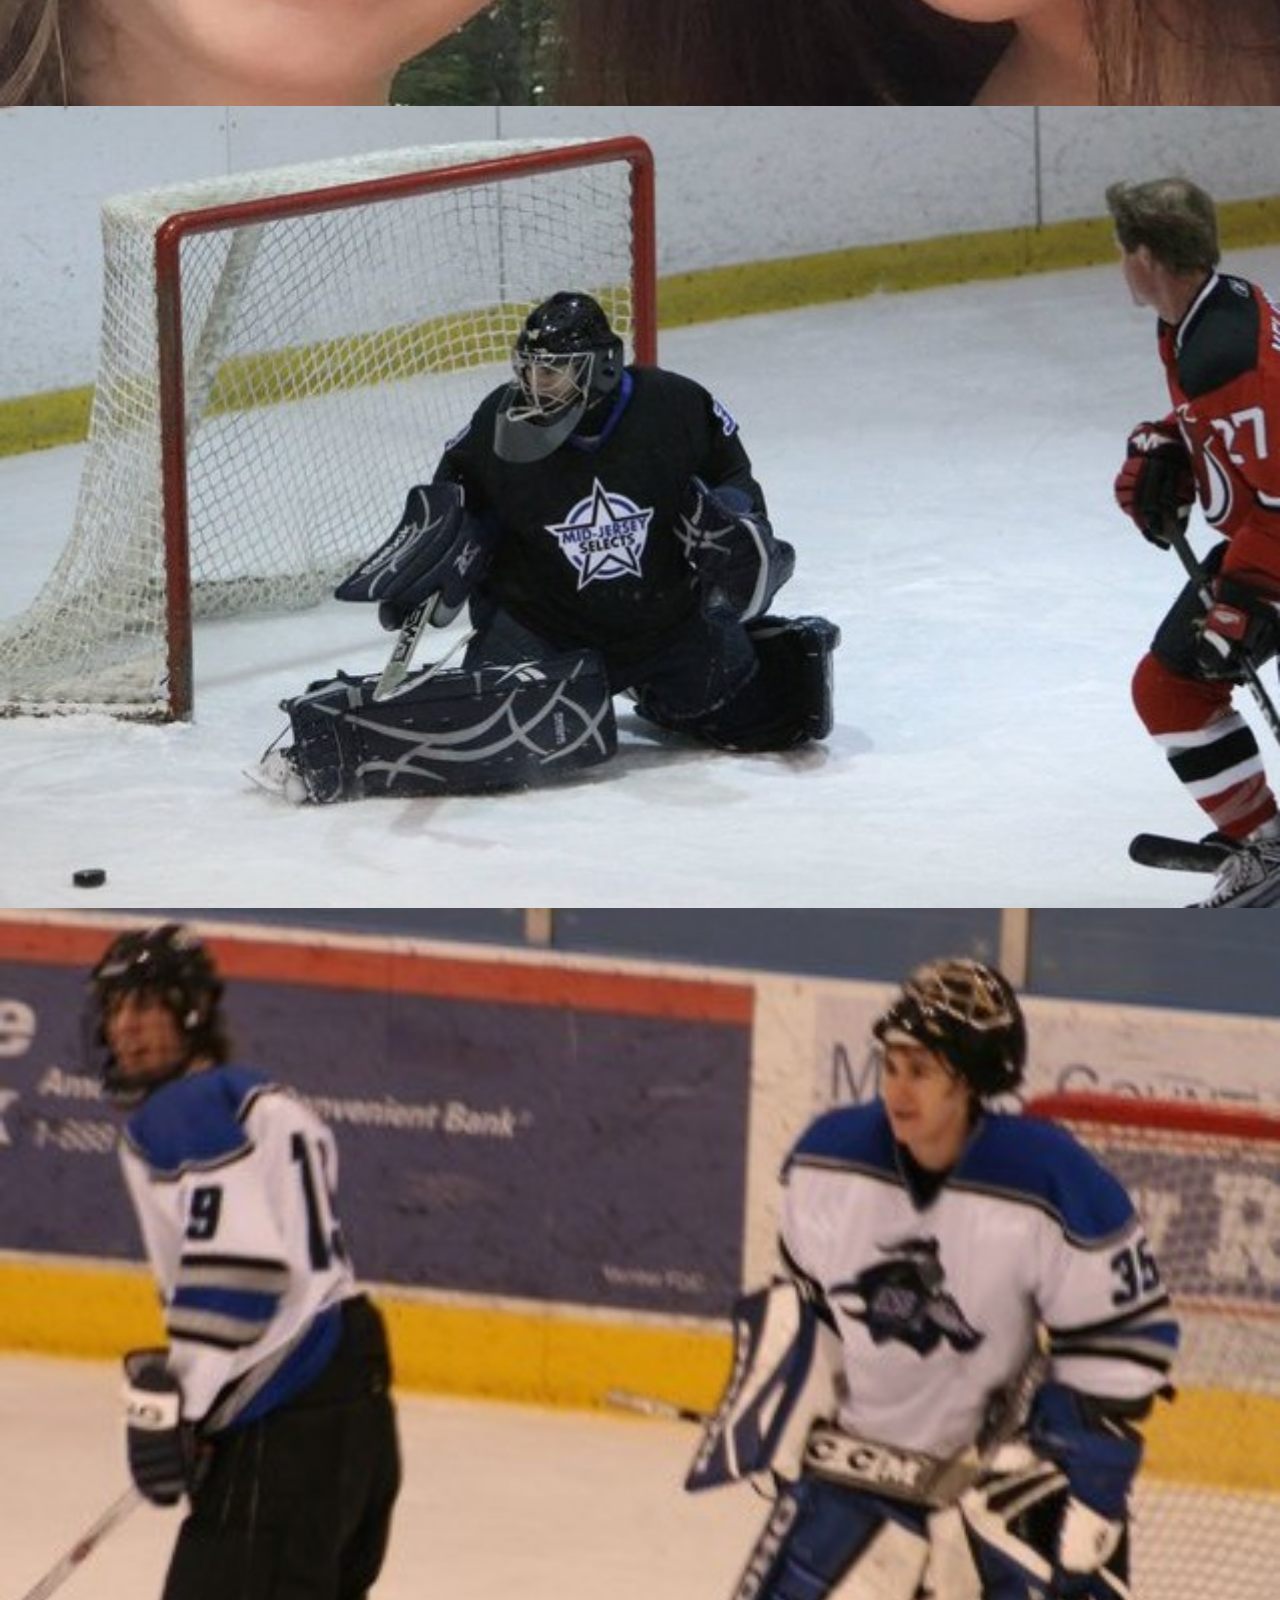
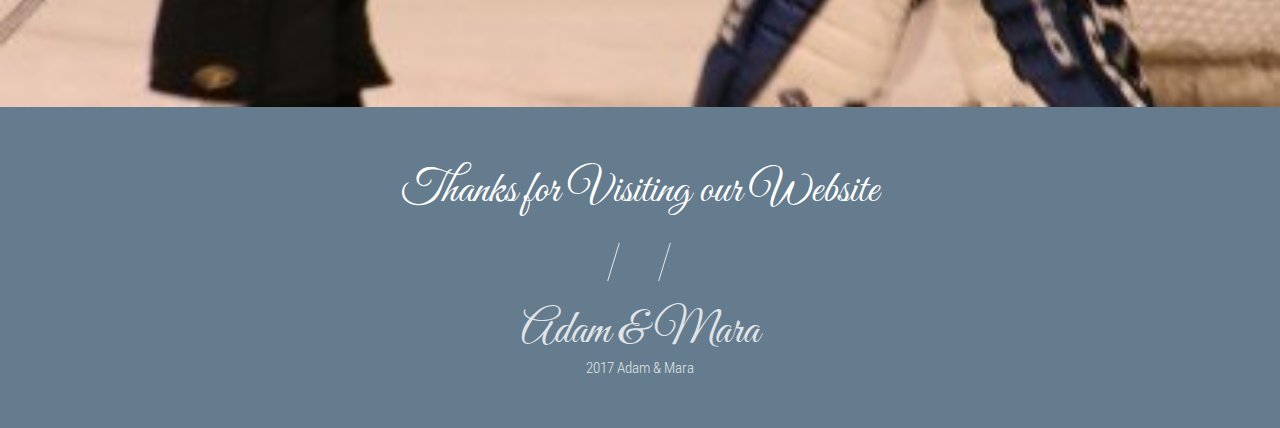
==== commit 902a7f33: "Fix "The Proposal" text" ====
--- a/wedding/index.html
+++ b/wedding/index.html
@@ -188,9 +188,8 @@
                   The Proposal
                   <i>April 17 2016</i>
                 </div>
-                Lorem ipsum dolor sit amet, consectetur adipisicing elit, sed do eiusmod
-                tempor incididunt ut labore et dolore magna aliqua. Ut enim ad minim veniam,
-                quis nostrud exercitation ullamco.
+                Adam and Mara got engaged on Mara's birthday in 2016 after dinner at her
+                favorite restaurant in Chatham, NJ.
               </div>
             </div>
           </div>
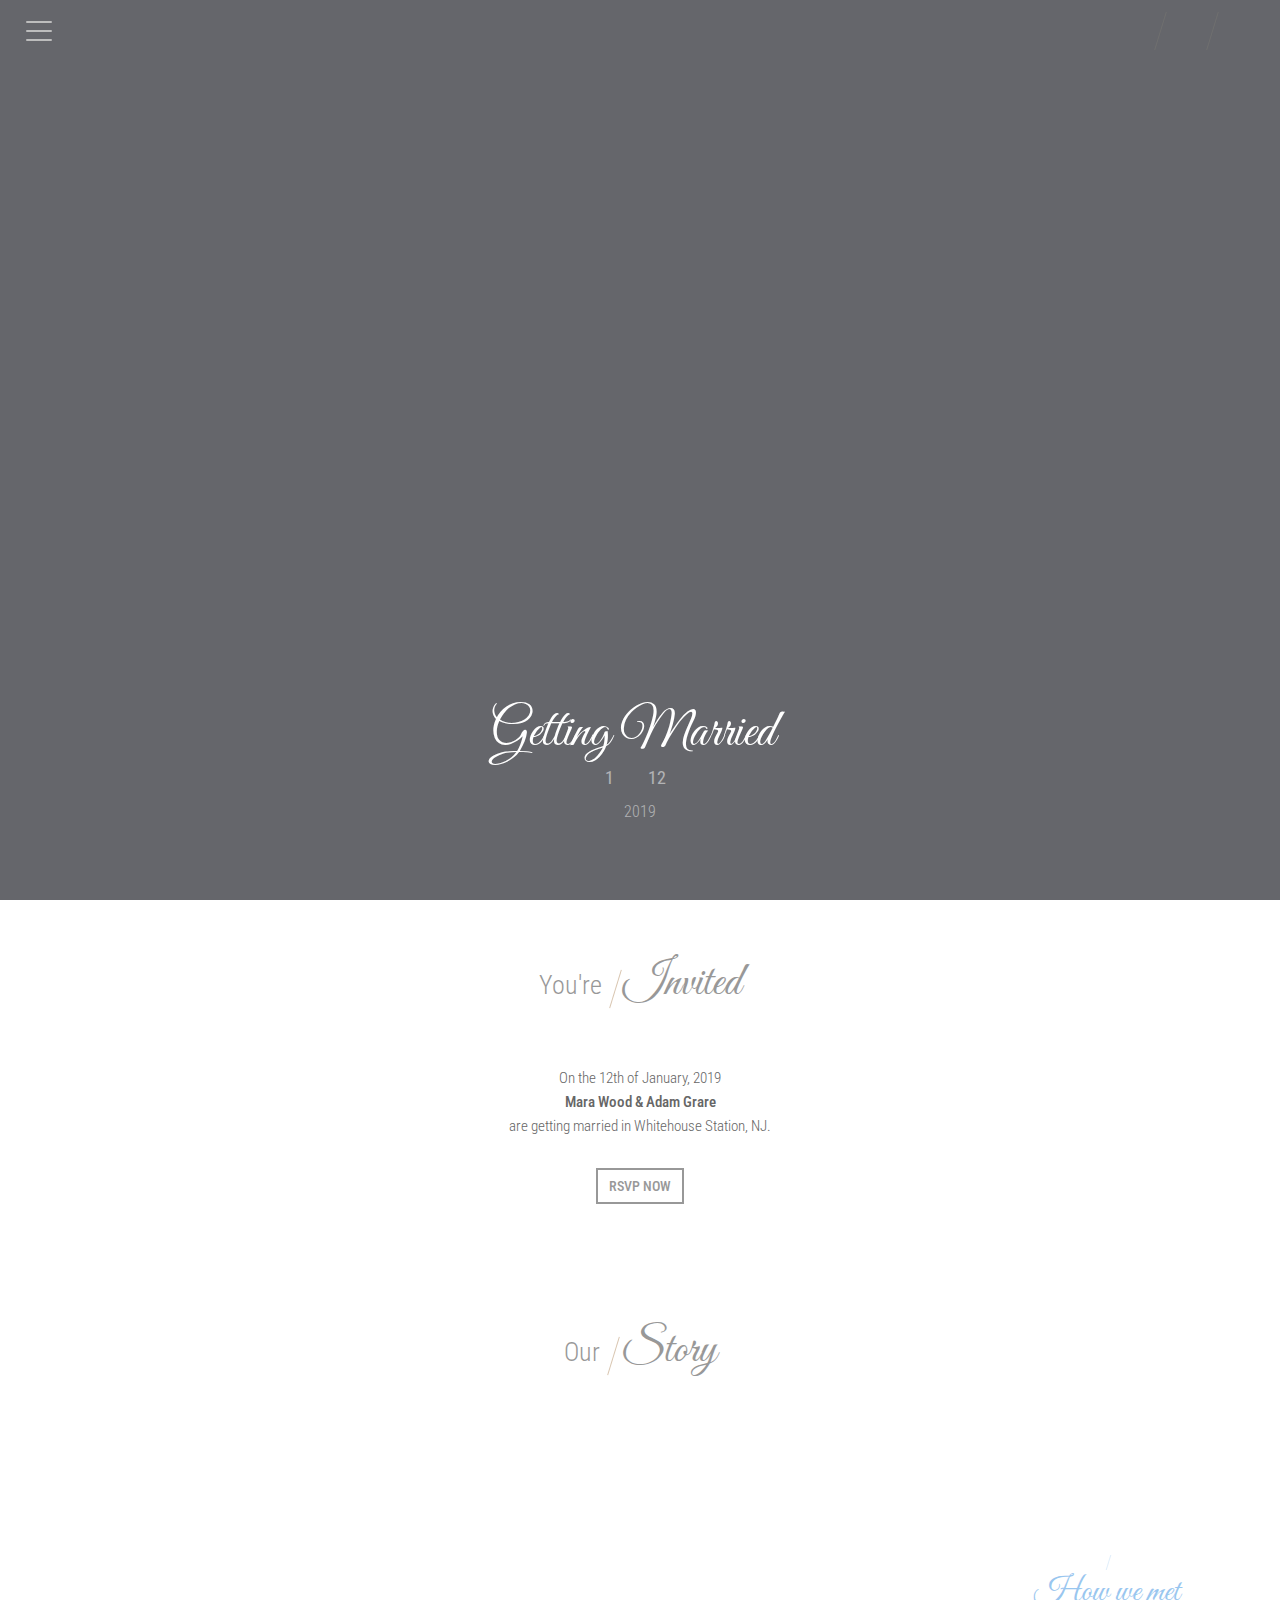
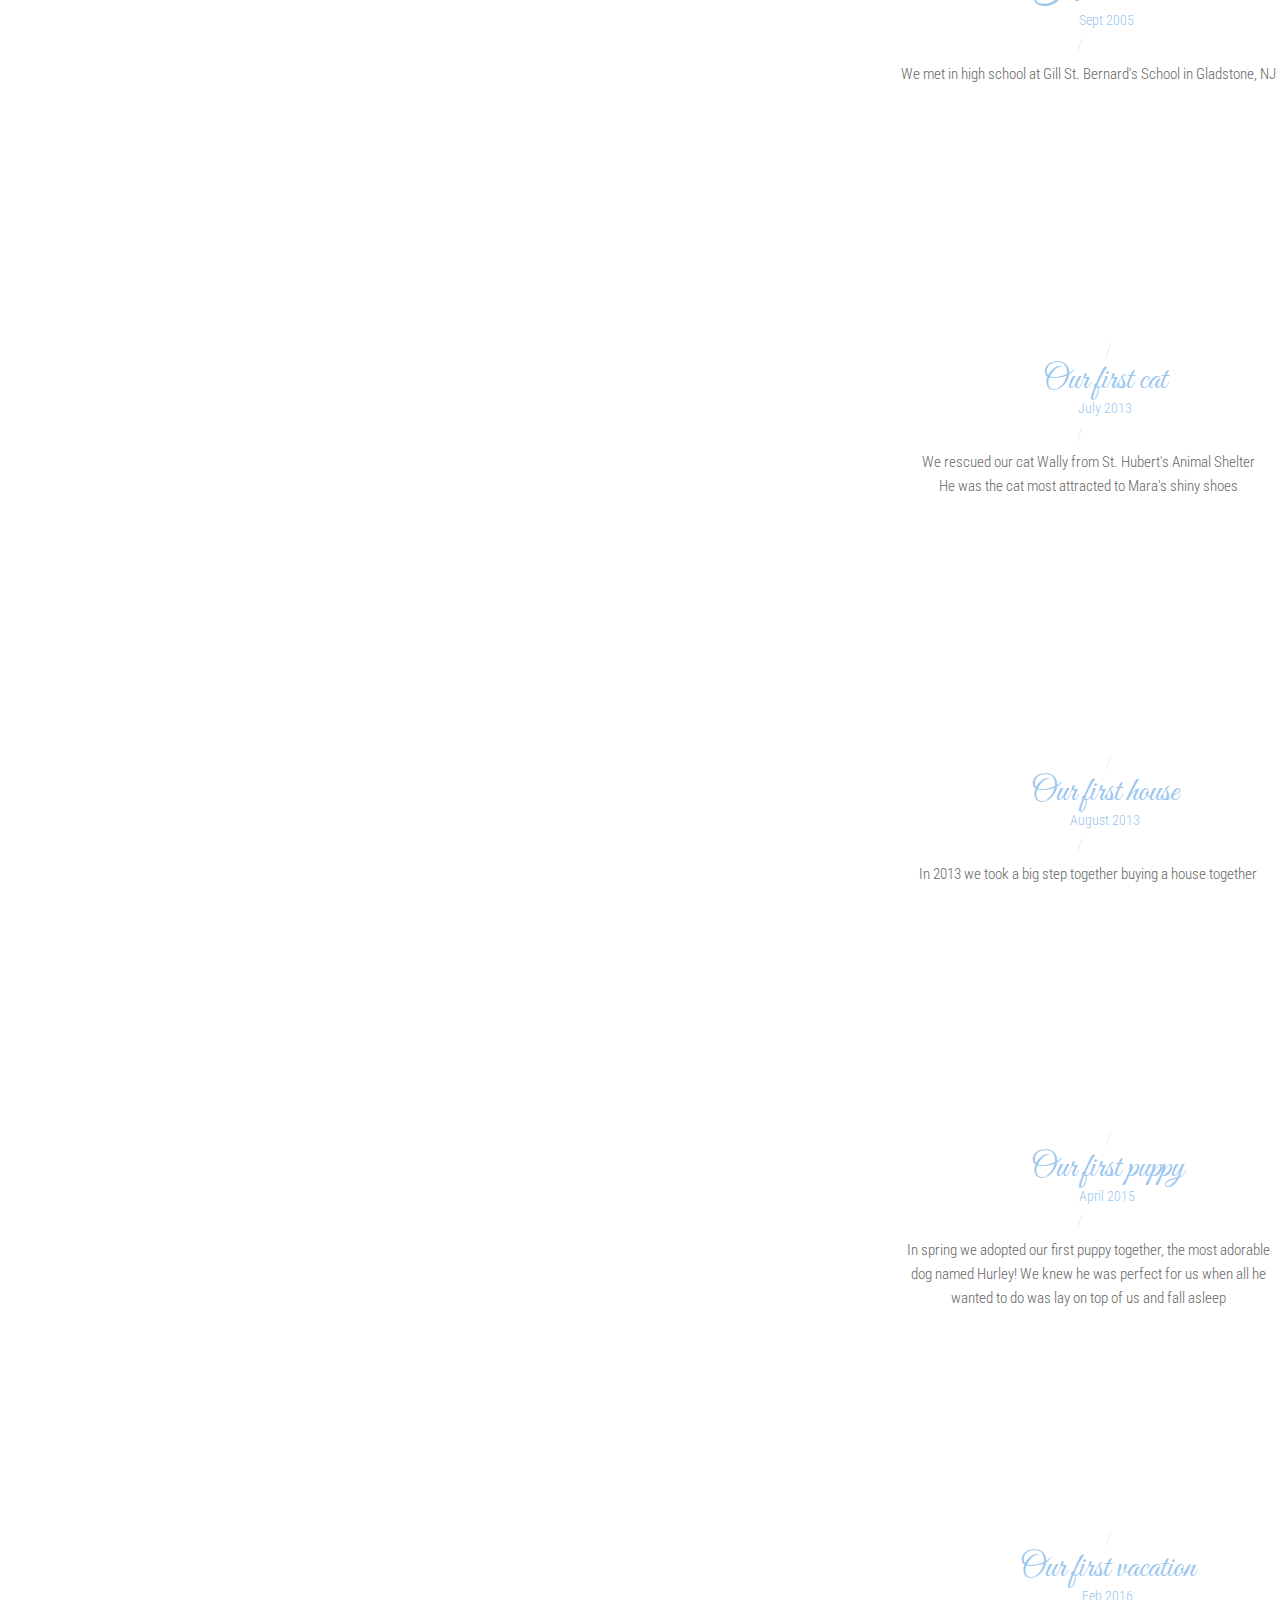
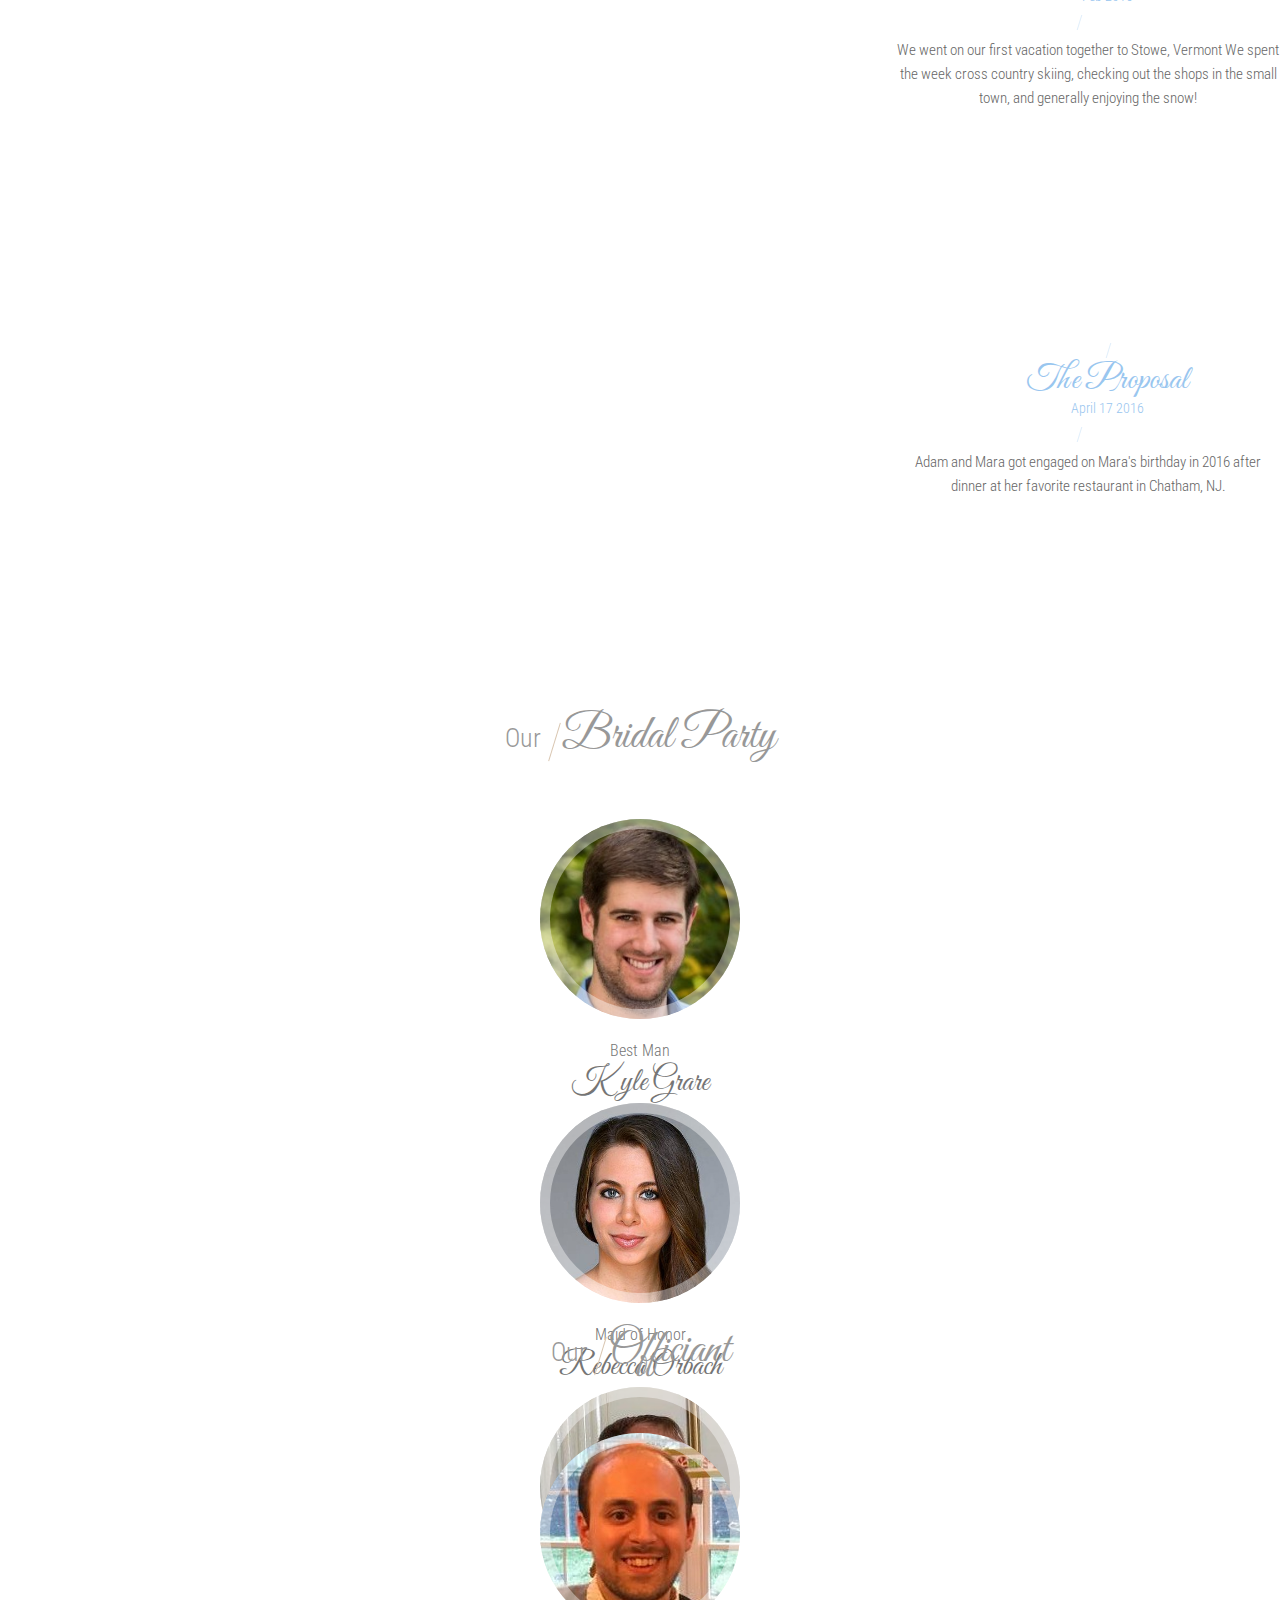
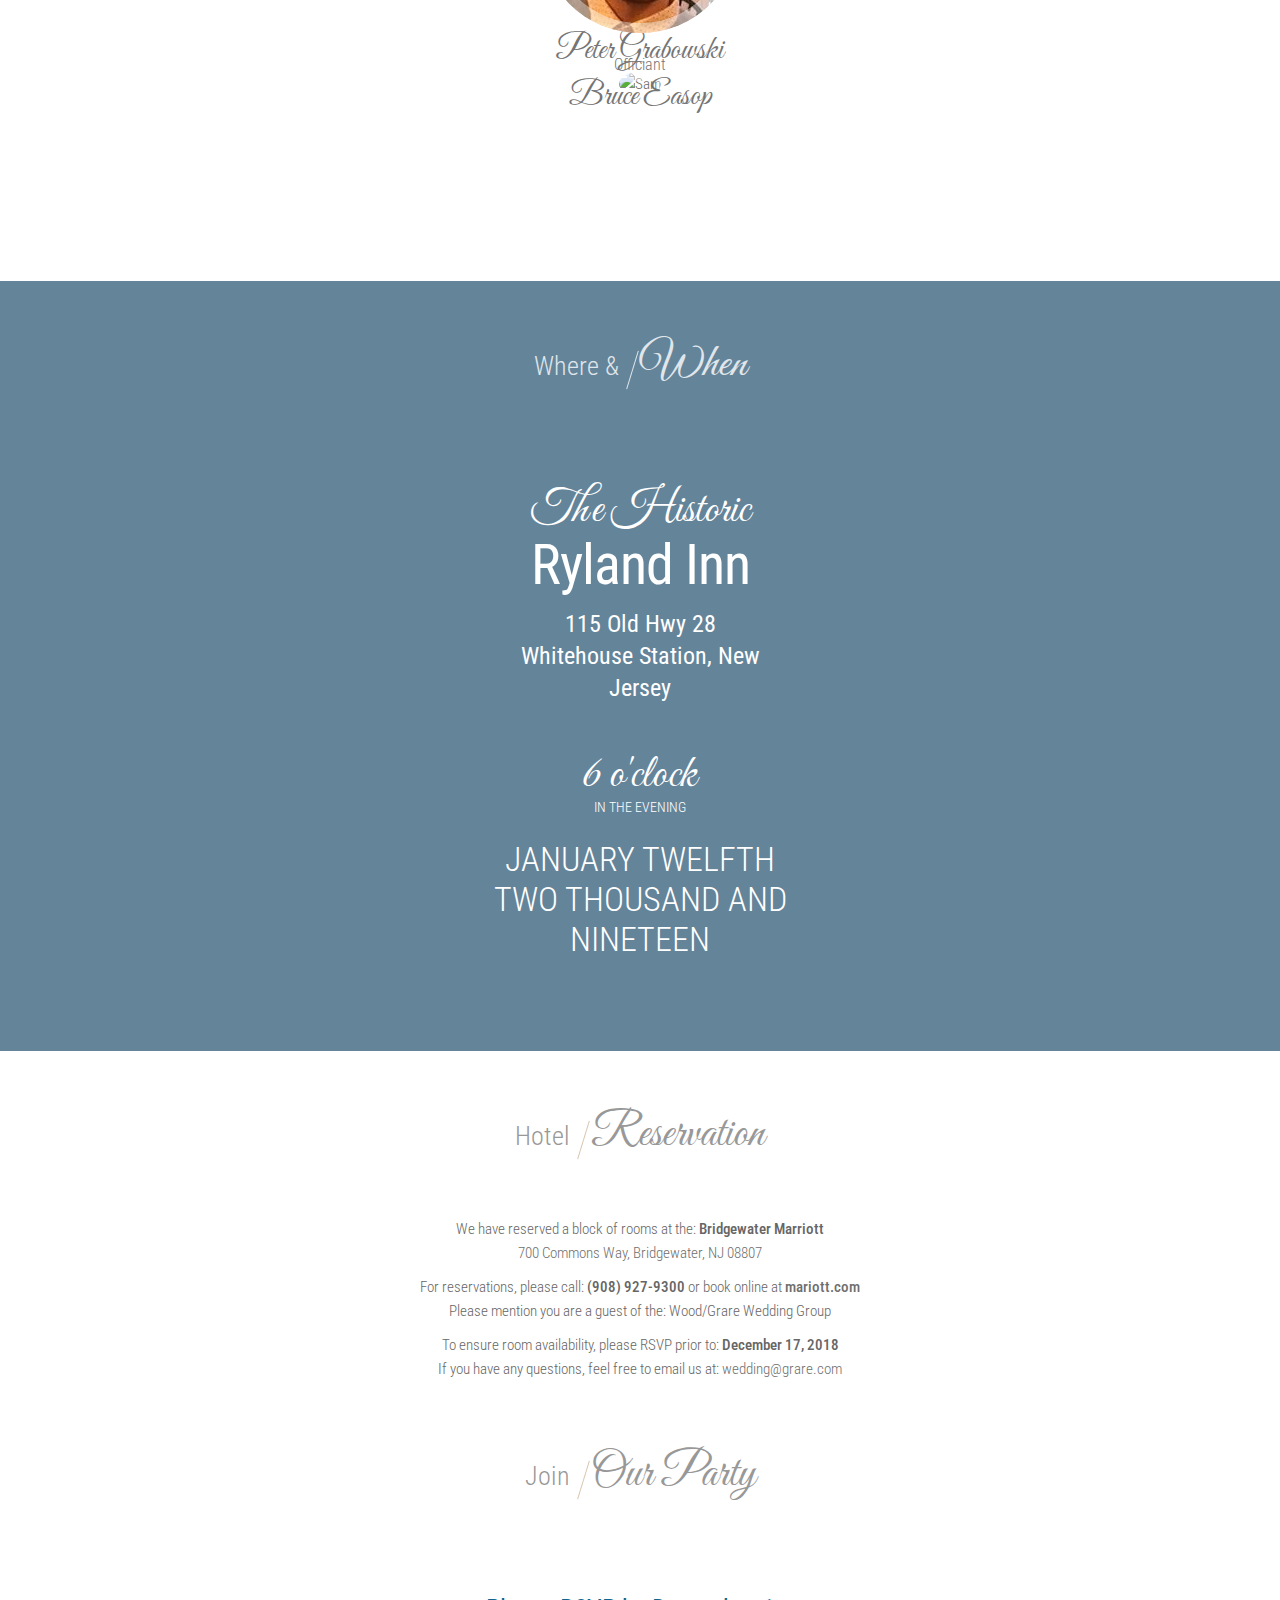
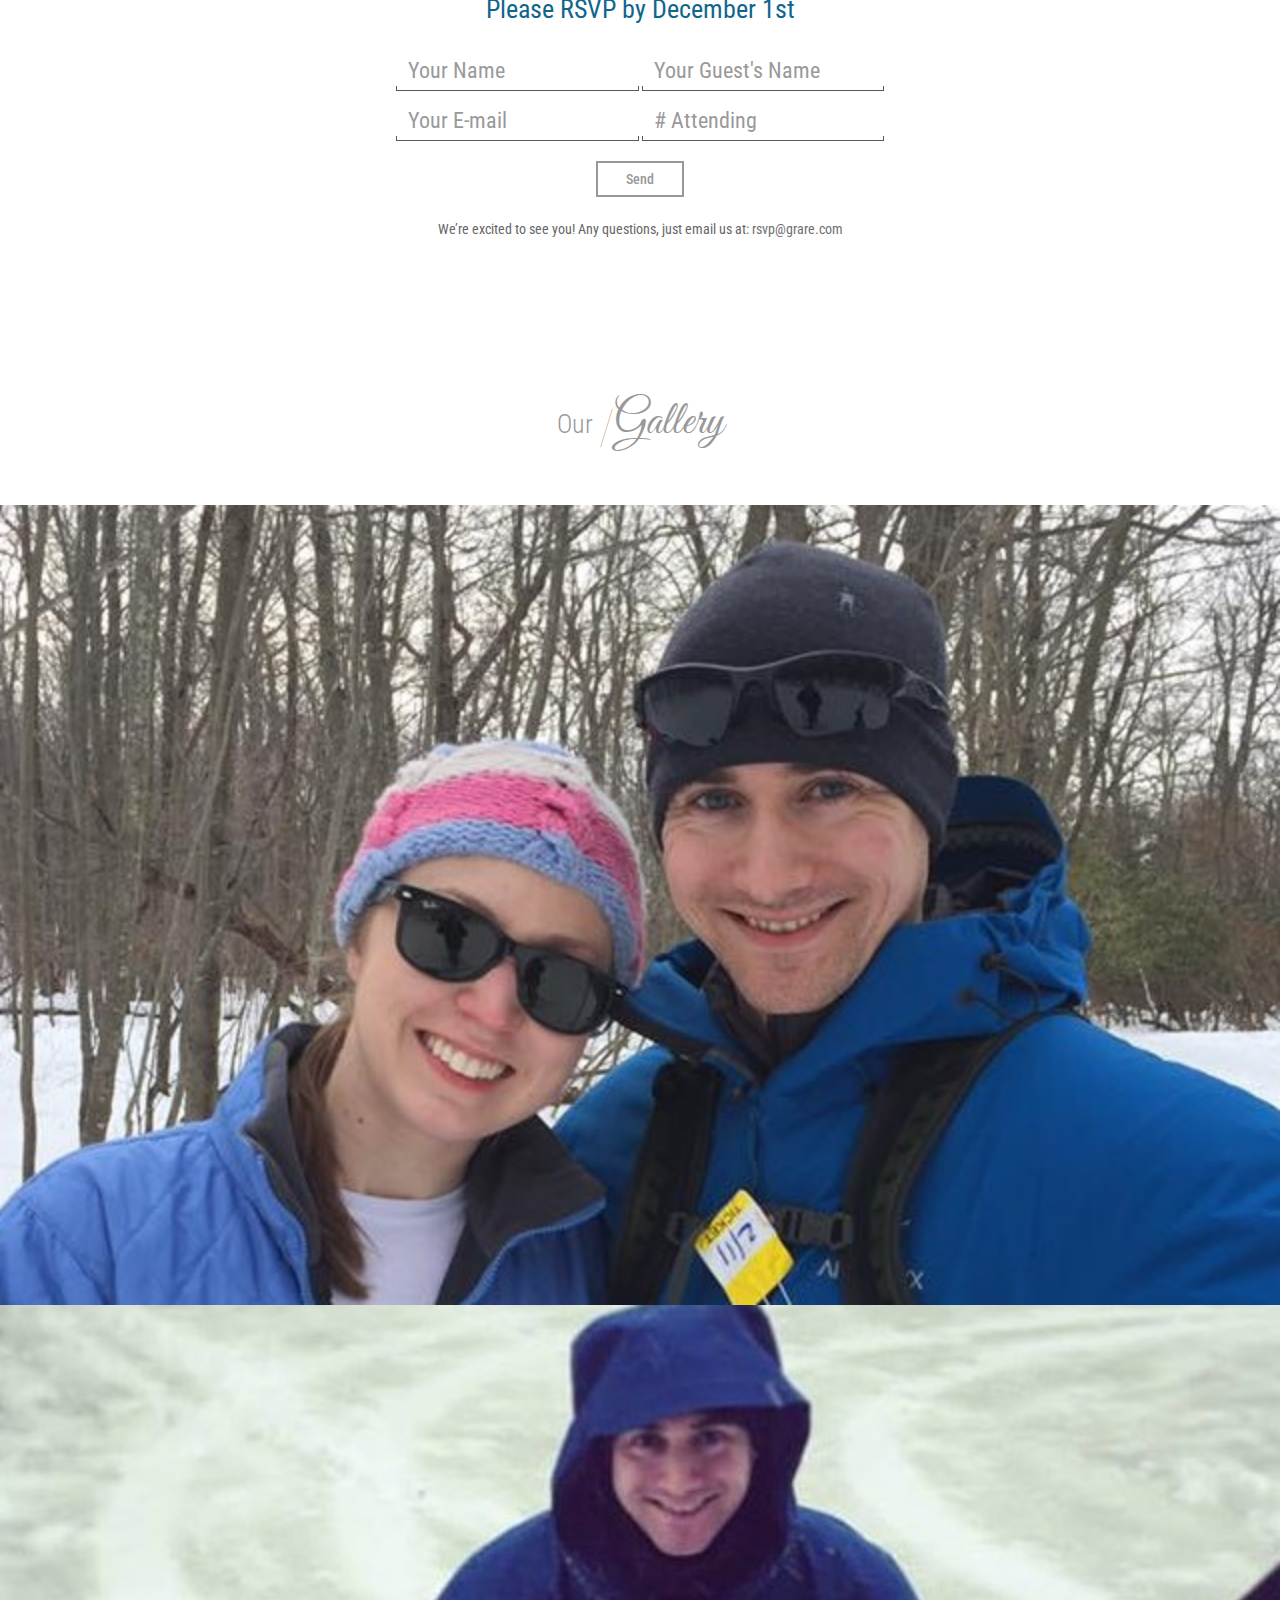
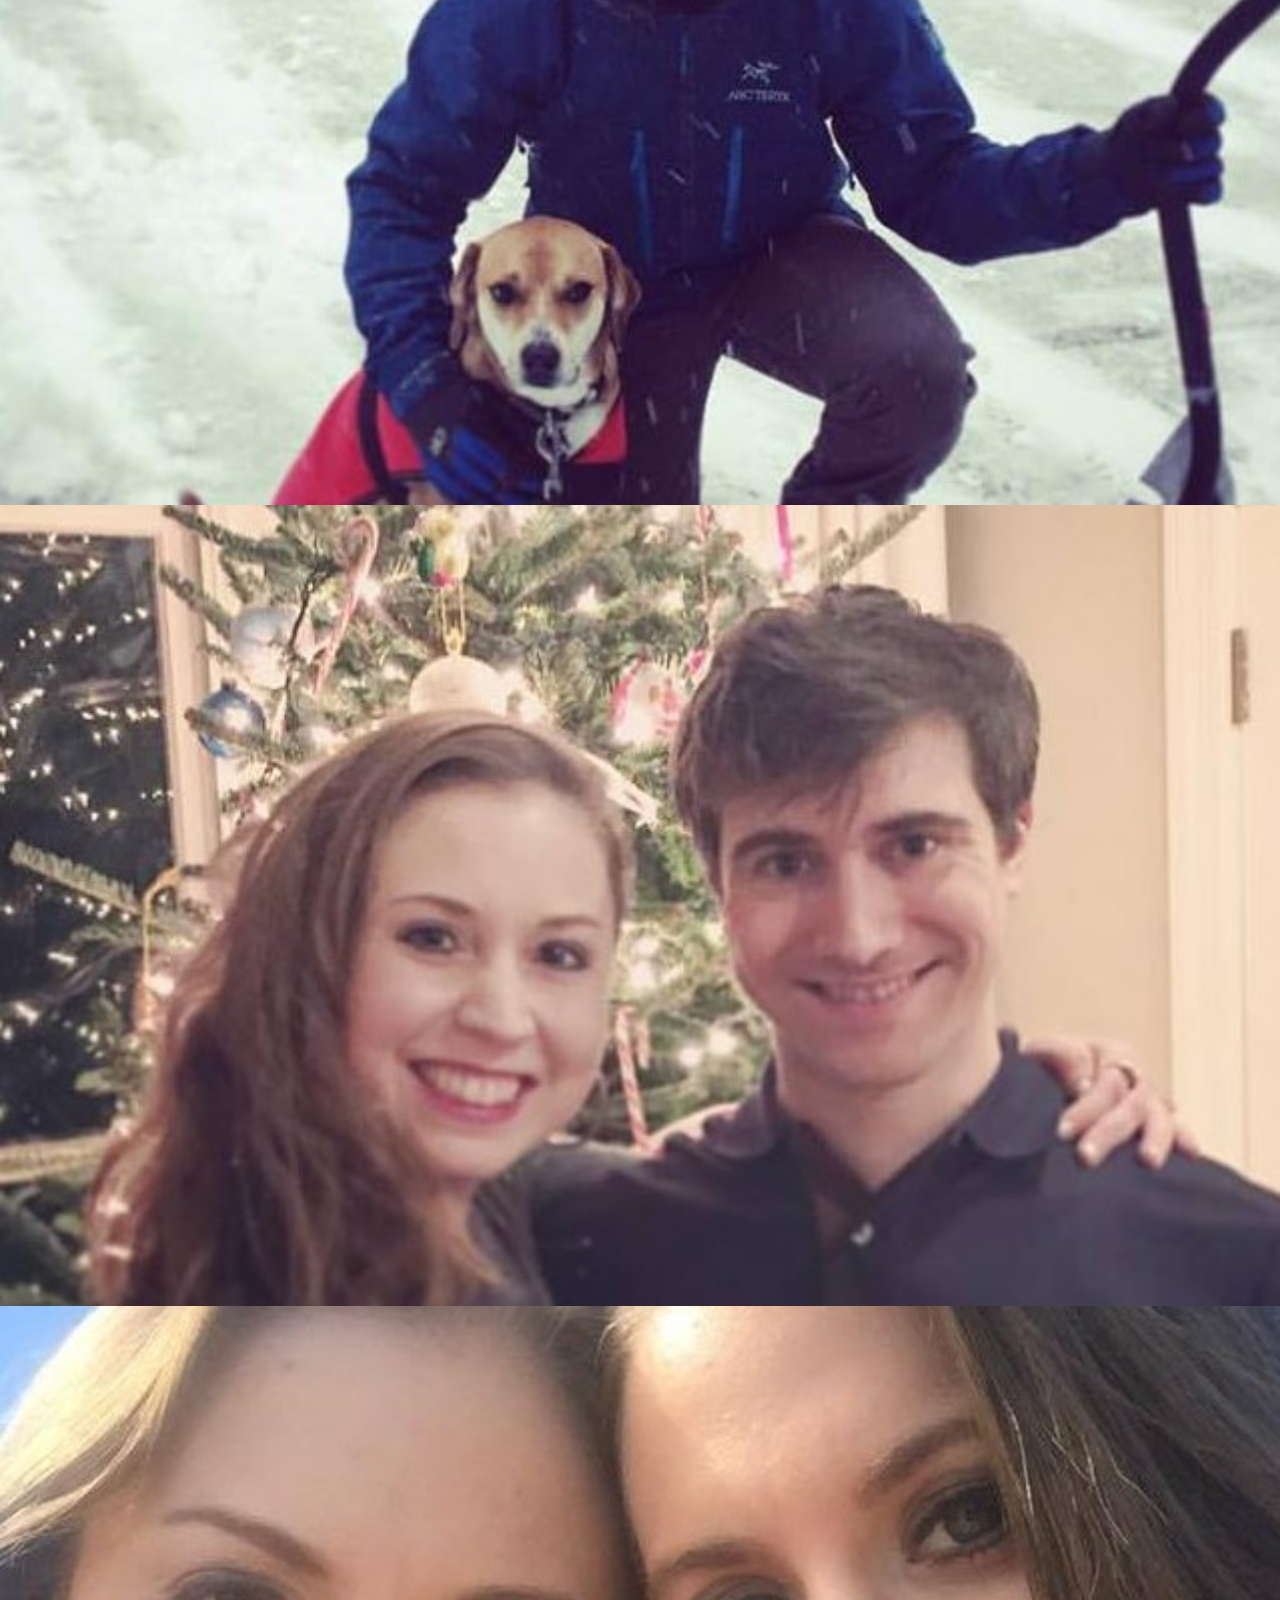
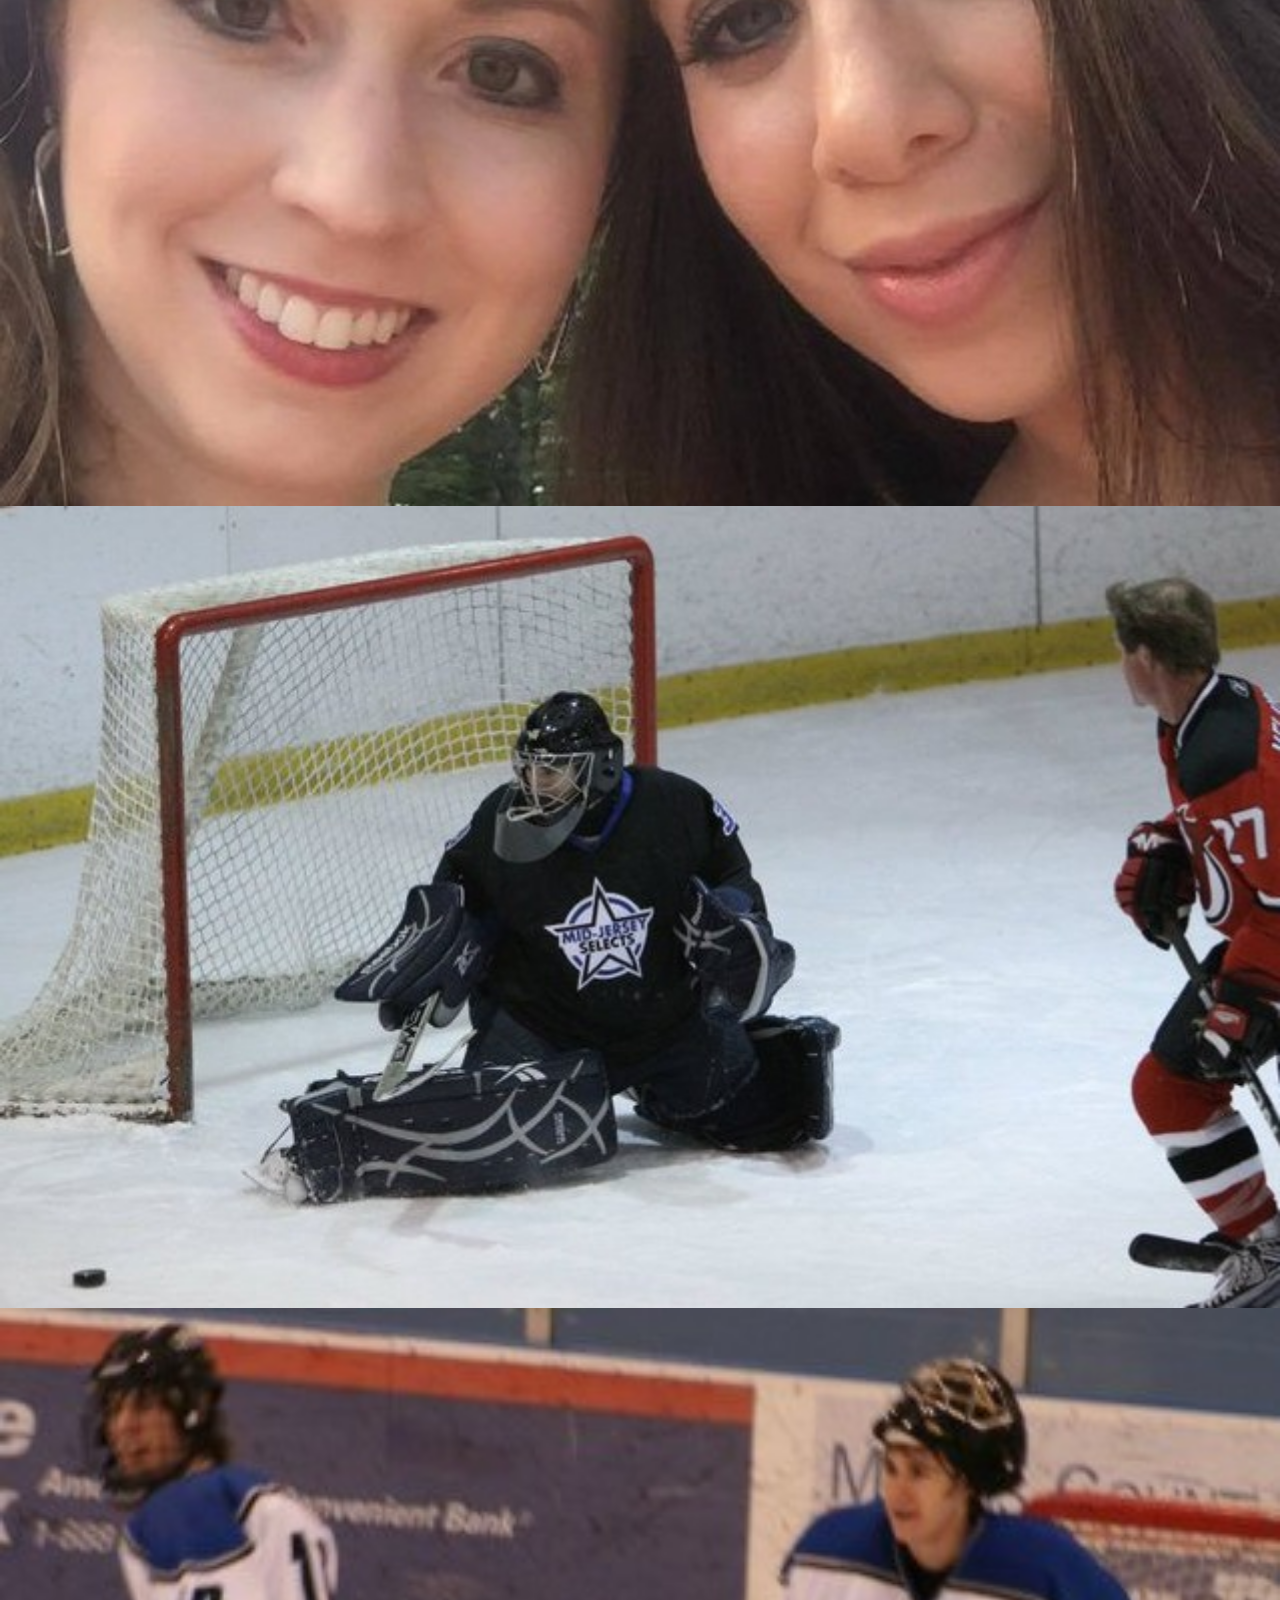
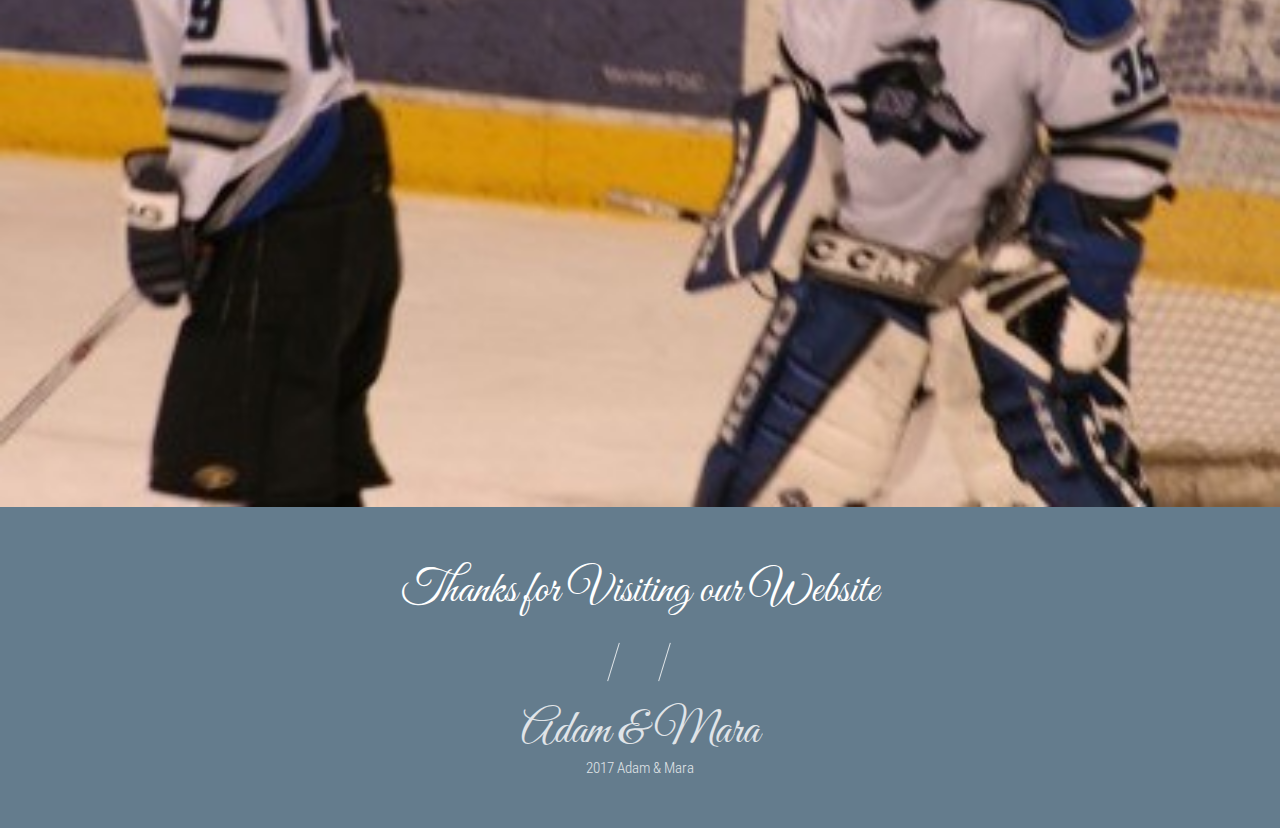
==== commit 4f7ed197: "Add our first cat story section" ====
--- a/wedding/index.html
+++ b/wedding/index.html
@@ -120,6 +120,27 @@
             </div>
           </div>
 
+          <!-- Item -->
+          <div class="story_item">
+            <div class="story_img parallax" data-image="images/wally.jpg">
+              <div class="story_img_plane">
+              </div>
+            </div>
+            <div class="story_plane">
+              <div class="story_back"></div>
+              <div class="story_txt">
+                <div class="story_title">
+                  Our first cat
+                  <i>July 2013</i>
+                </div>
+                We rescued our cat Wally from St. Hubert's Animal Shelter
+
+                <br>
+
+                He was the cat most attracted to Mara's shiny shoes
+              </div>
+            </div>
+          </div>
           <!-- Item -->
           <div class="story_item">
             <div class="story_img parallax" data-image="images/house.jpg">
